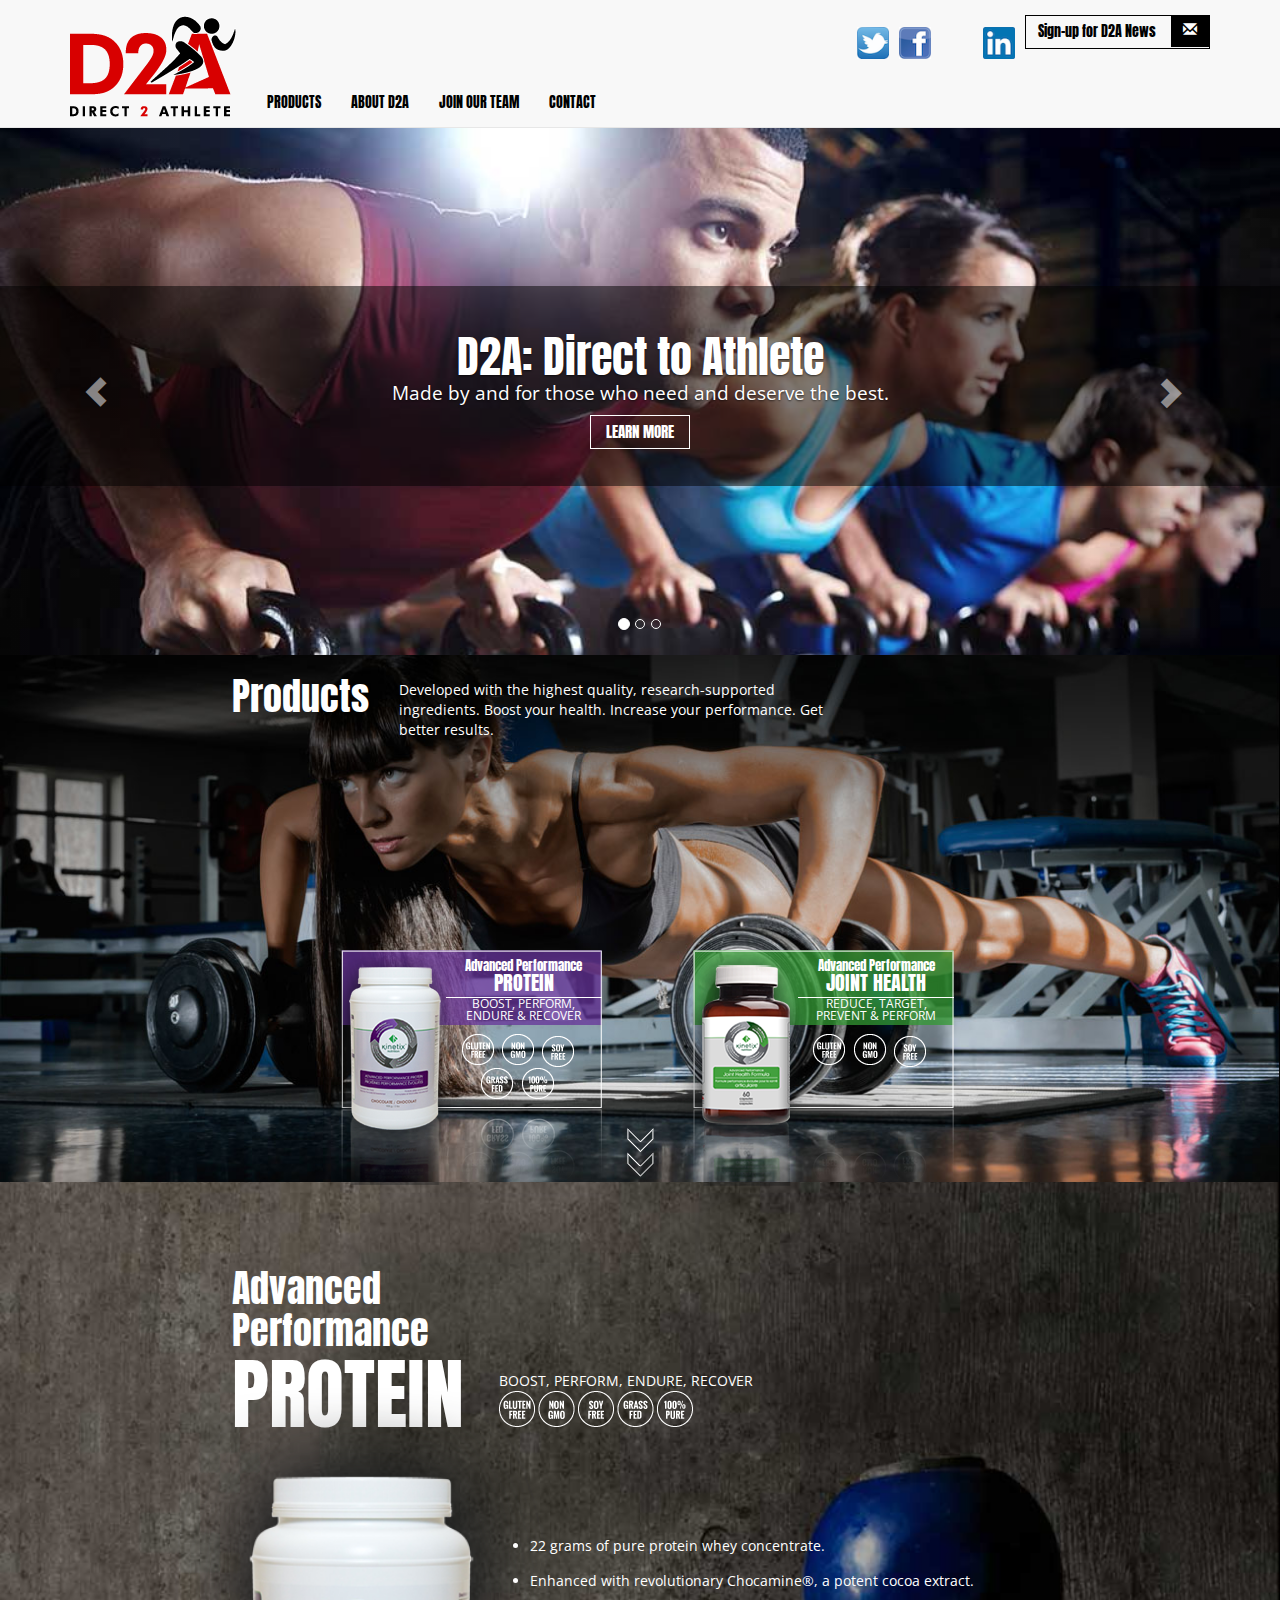
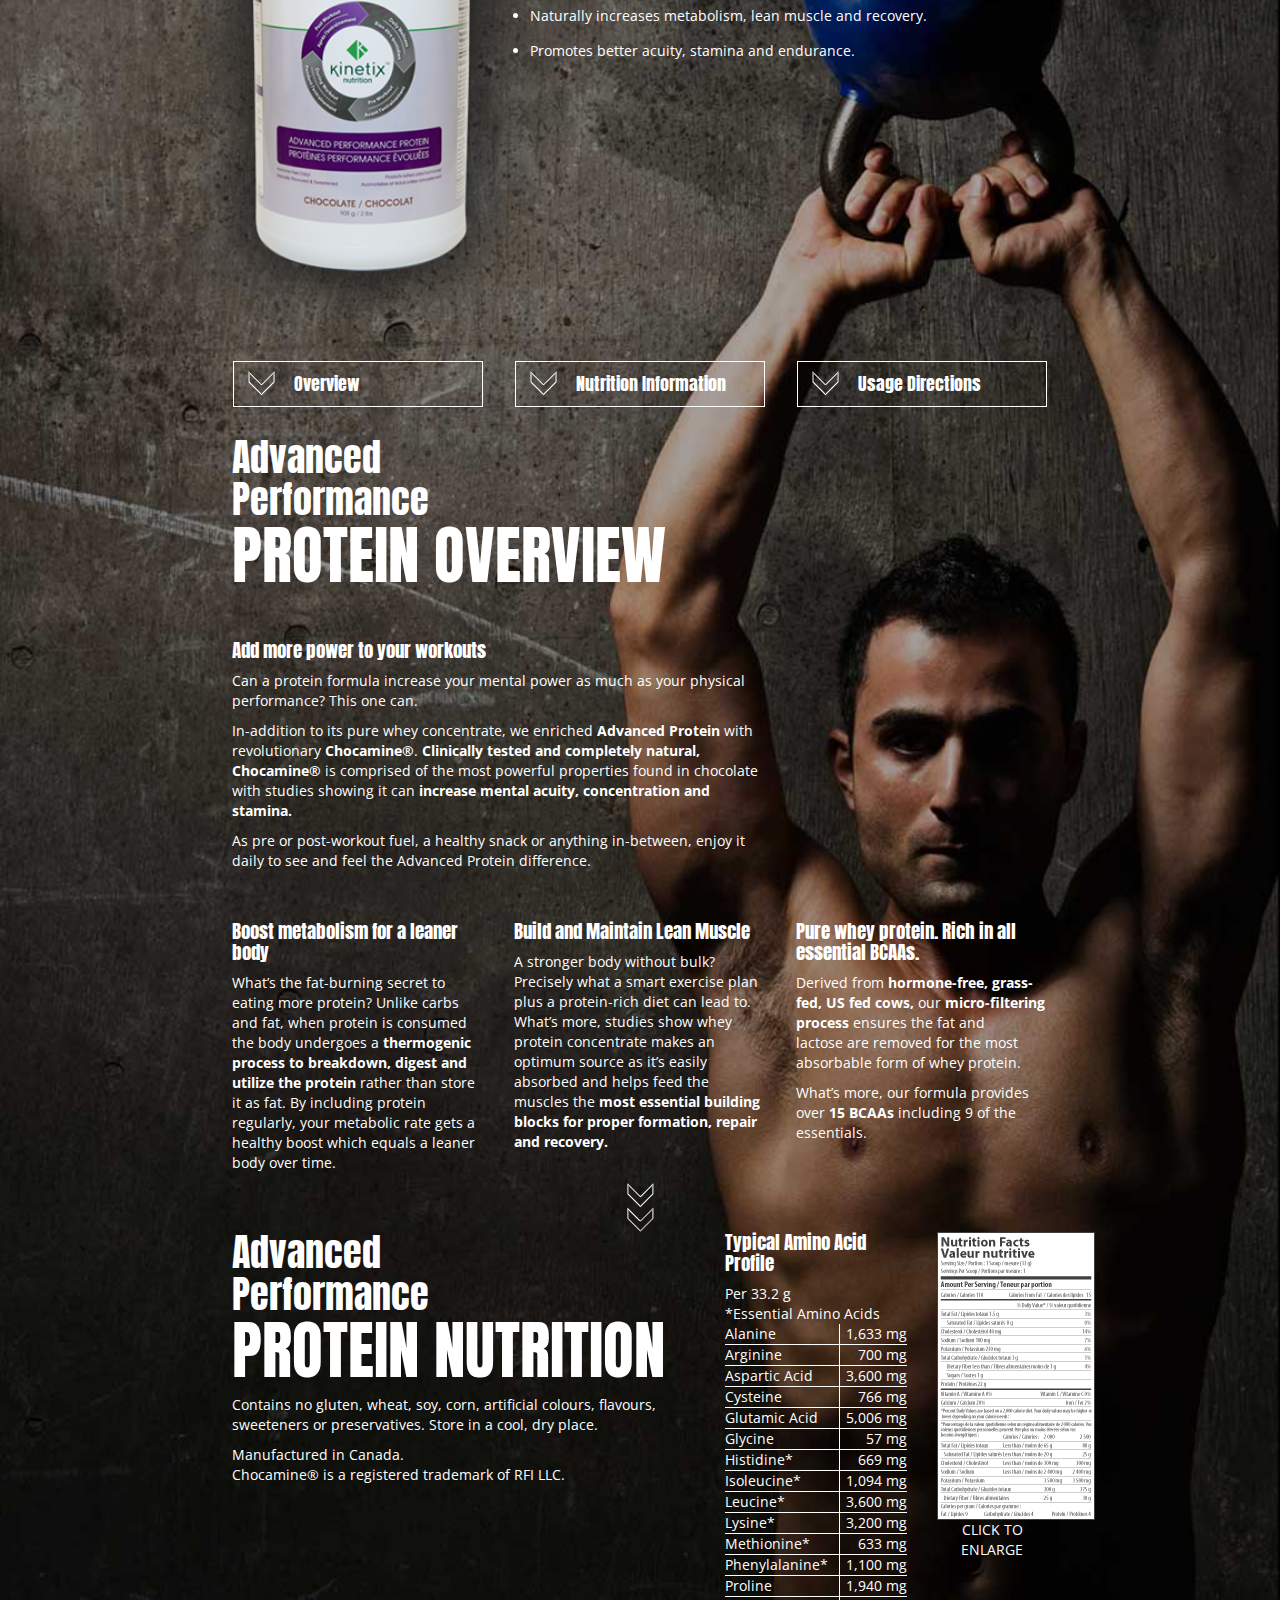
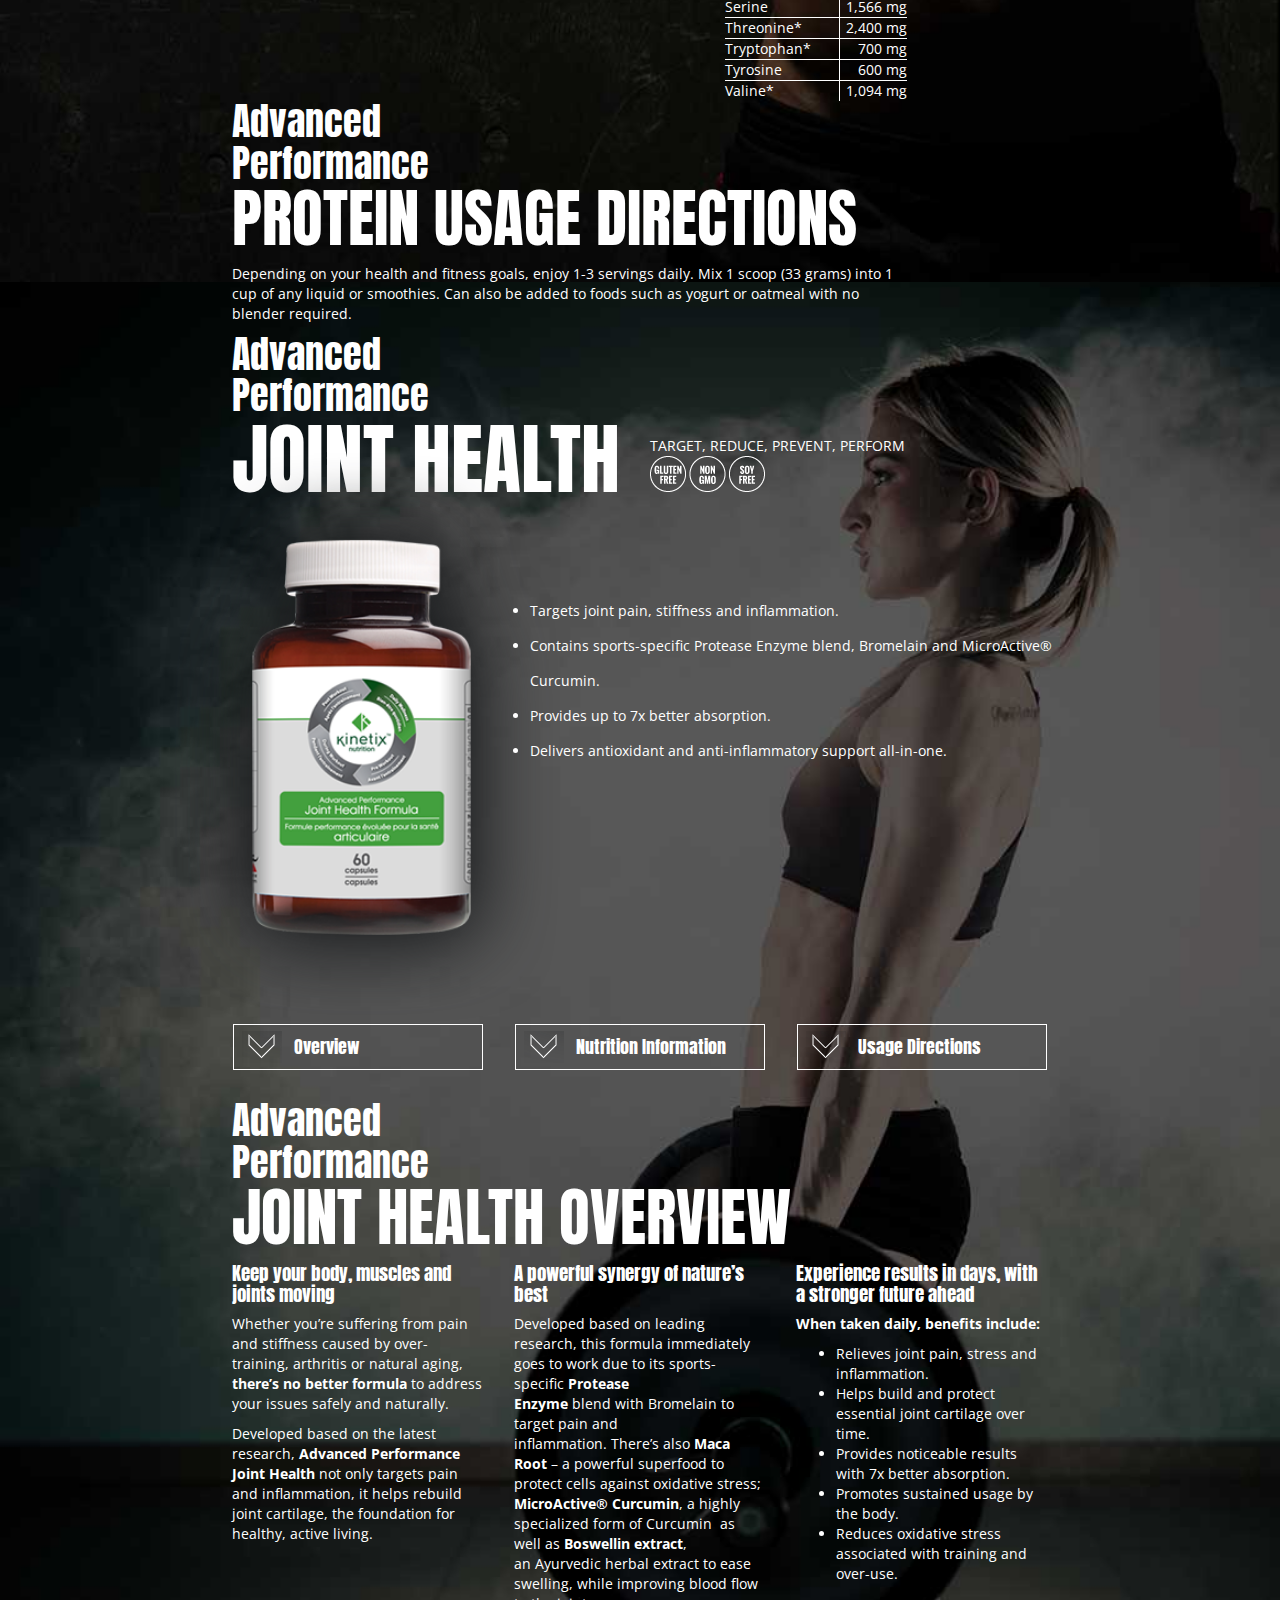
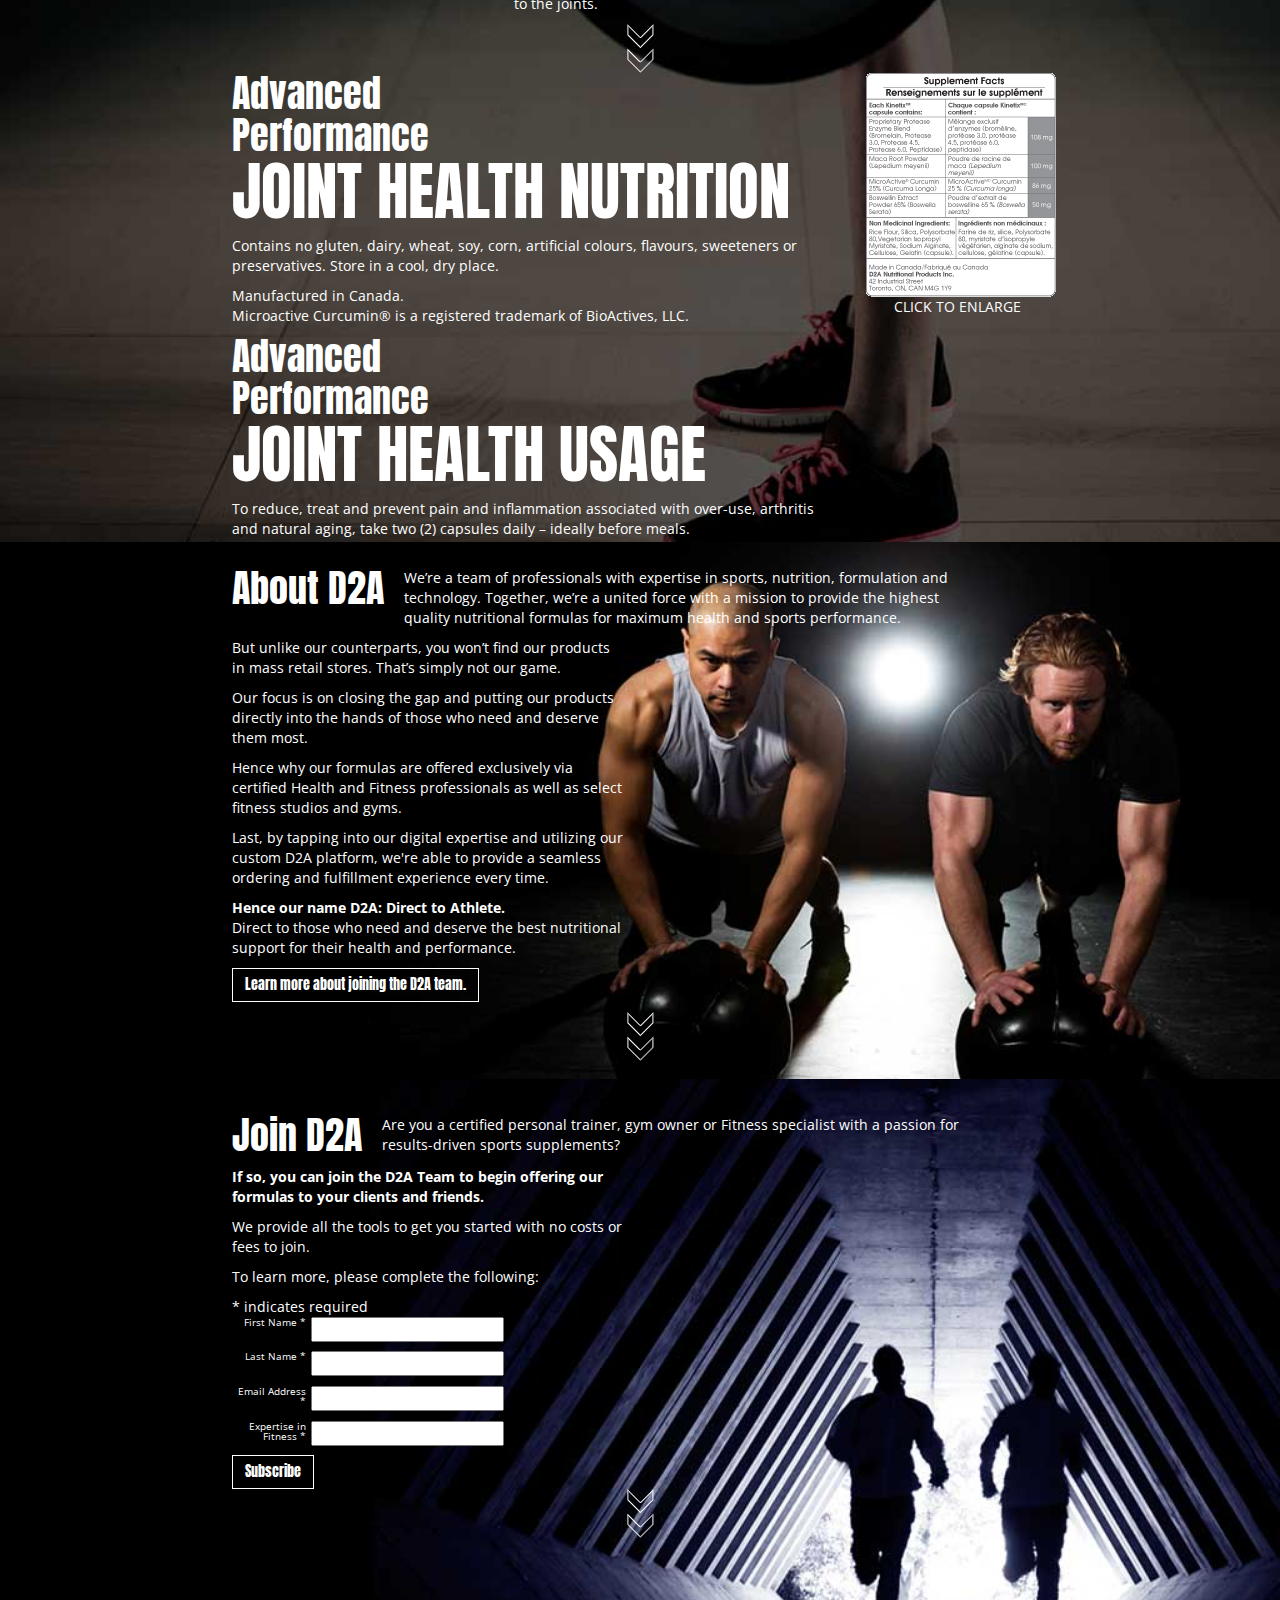
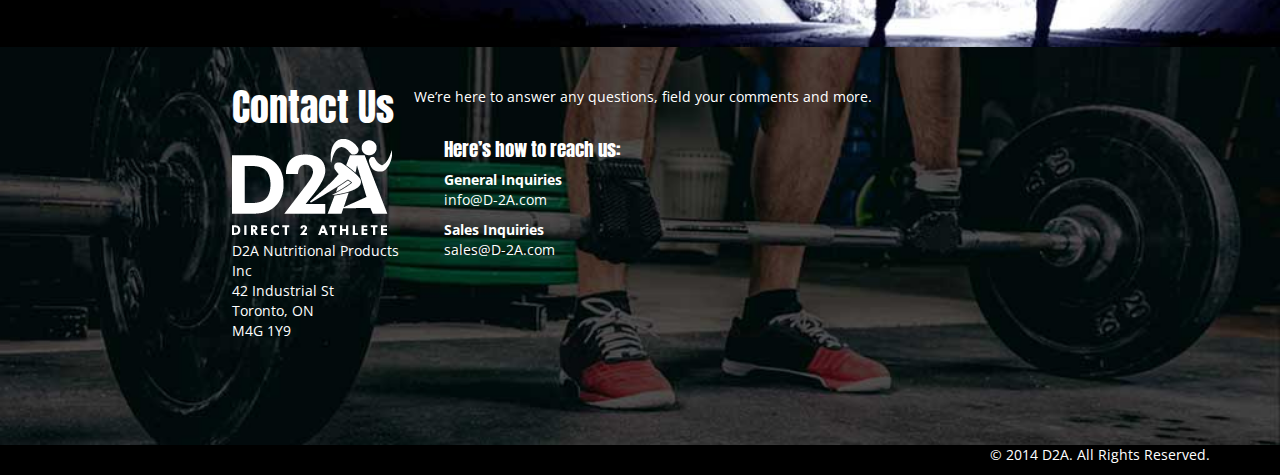
==== home-preview.html @ 2fca4a42 "Began style cleanup for mobile" ====
<!DOCTYPE html>
<html lang="en">
<head>
<meta charset="utf-8">
<meta http-equiv="X-UA-Compatible" content="chrome=1">
<meta http-equiv="X-UA-Compatible" content="IE=edge">
<meta name="viewport" content="width=device-width, initial-scale=1">
<meta name="description" content="Direct 2 Athlete">
<meta name="author" content="D2A">

<title>Direct 2 Athlete</title>

<link rel="stylesheet" href="stylesheets/bootstrap.min.css">
<link rel="stylesheet" href="//fonts.googleapis.com/css?family=Anton|Open+Sans:400,300,600,700">
<link rel="stylesheet" href="stylesheets/home.css">

<!-- MailChimp signup form -->
<link href="//cdn-images.mailchimp.com/embedcode/classic-081711.css" rel="stylesheet" type="text/css">
<style type="text/css">
  #mc_embed_signup_news{background:#fff; clear:left; font:14px Helvetica,Arial,sans-serif; }
  #mc_embed_signup_trainers{background:#fff; clear:left; font:14px Helvetica,Arial,sans-serif; }
  /* Add your own MailChimp form style overrides in your site stylesheet or in this style block.
     We recommend moving this block and the preceding CSS link to the HEAD of your HTML file. */
</style>
<script>
	window.onload = function(){
		window.debug=true;
		window.onkeydown = function(e){
			if(e.keyCode == 68 && window.debug == true){
				if (document.body.hasClass("debug")){
					document.body.removeClass("debug");
				}else{
					document.body.addClass("debug");
				}
			}
		}
	}
	
	Element.prototype.hasClass = function (className) {
		return new RegExp(' ' + className + ' ').test(' ' + this.className + ' ');
	};
	Element.prototype.addClass = function (className) {
		if (!this.hasClass(className)) { this.className += ' ' + className; }
	};
	Element.prototype.removeClass = function (className) {
		var newClass = ' ' + this.className.replace(/[\t\r\n]/g, ' ') + ' ';
		if (this.hasClass(className)) {
			while (newClass.indexOf( ' ' + className + ' ') >= 0) {
				newClass = newClass.replace(' ' + className + ' ', ' ');
			}
			this.className = newClass.replace(/^\s+|\s+$/g, ' ');
		}
	};
</script>
</head>
<body>

<header class="navbar navbar-default navbar-fixed-top" role="navigation">
  <div class="container">
    <div class="navbar-header">
      <button type="button" class="navbar-toggle" data-toggle="collapse" data-target=".navbar-collapse">
        <span class="sr-only">Toggle navigation</span>
        <span class="icon-bar"></span>
        <span class="icon-bar"></span>
        <span class="icon-bar"></span>
      </button>
      <a class="navbar-brand" href="#"><img src="images/d2a-logo-color.png" alt="D2A (Direct 2 Athlete)"></a>
    </div>

    <nav class="navbar-collapse collapse">
      <ul class="nav navbar-nav pages">
        <li><a href="#products">Products</a></li>
        <li><a href="#about">About D2A</a></li>
        <li><a href="#join">Join Our Team</a></li>
        <li><a href="#contact">Contact</a></li>
      </ul>

      <div class="navbar-right text-right">
        <button class="btn btn-default" data-toggle="modal" data-target="#d2anewsignup">
          <span>Sign-up for D2A News</span>
          <span class="glyphicon glyphicon-envelope"></span>
        </button>

        <ul class="nav navbar-nav social-buttons">
          <!-- Twitter -->
          <li>
            <a href="https://twitter.com/d2amarketing" class="social-button"><img src="images/twitter.png" alt="Twitter"></a>
          </li>

          <!-- Facebook -->
          <li>
            <a href="https://www.facebook.com/d2amarketing" class="social-button"><img src="images/facebook.png" alt="Facebook"></a>
          </li>

          <!-- Instagram -->
          <li>
            <a href="http://instagram.com/direct2athlete?ref=badge" class="ig-b- ig-b-32 social-button"><img src="//badges.instagram.com/static/images/ig-badge-32.png" alt="Instagram" /></a>
        </li>

          <!-- LinkedIn -->
          <li>
            <a href="http://www.linkedin.com/company/5090894" class="social-button"><img src="images/linkedin.png" alt="LinkedIn"></a>
          </li>
        </ul>
      </div>
    </nav>
  </div>
</header>

<main>
  <section id="slides" class="carousel slide" data-ride="carousel" data-interval="false">
    <ol class="carousel-indicators">
      <li data-target="#slides" data-slide-to="0" class="active"></li>
      <li data-target="#slides" data-slide-to="1"></li>
      <li data-target="#slides" data-slide-to="2"></li>
    </ol>
    <div class="carousel-inner">
      <div class="item active" style="background-image:URL(images/backgrounds/index-slide1.jpg);">
        <div class="container">
          <div class="carousel-caption">
            <h1>D2A: Direct to Athlete</h1>
            <p>Made by and for those who need and deserve the best.</p>
            <a class="btn btn-lg btn-default" href="#about">LEARN MORE</a>
          </div>
        </div>
      </div>
      <div class="item" style="background-image:URL(images/backgrounds/index-slide2.jpg);">
        <img src="images/backgrounds/index-slide2.jpg" alt="">
        <div class="container">
          <div class="carousel-caption">
            <h1>Superior Formulas</h1>
            <p>Seriously good ingredients inside, results guaranteed.</p>
            <a class="btn btn-lg btn-default" href="#products">LEARN MORE</a>
          </div>
        </div>
      </div>
      <div class="item" style="background-image:URL(images/backgrounds/index-slide3.jpg);">
        <div class="container">
          <div class="carousel-caption">
            <h1>Join D2A</h1>
            <p>Trainers and fitness professionals, join our team.</p>
            <a class="btn btn-lg btn-default" href="#join">LEARN MORE</a>
          </div>
        </div>
      </div>
    </div>
    <a class="left carousel-control" href="#slides" data-slide="prev"><span class="glyphicon glyphicon-chevron-left"></span></a>
    <a class="right carousel-control" href="#slides" data-slide="next"><span class="glyphicon glyphicon-chevron-right"></span></a>
  </section>

  <section id="products">
    <div class="container">
      <div class="row product-title">
        <div class="col-md-2">
          <h2>Products</h2>
        </div>
        <div class="col-md-7">
          <p>Developed with the highest quality, research-supported ingredients. Boost your health. Increase your performance. Get better results.</p>
        </div>
      </div>

      <div class="row product-list-container">
        <div class="col-md-1"></div>
        <div class="col-md-5">
          <div id="product-list-protein">
            <h3 class="product-name">Advanced Performance<br><span>PROTEIN</span></h3>
            <p class="product-purpose">BOOST, PERFORM, ENDURE & RECOVER</p>
            <!--
            gluten free
            non gmo
            soy free
            grass fed
            100% pure
            -->
          </div>
        </div>

        <div class="col-md-5">
          <div id="product-list-jointhealth">
            <h3 class="product-name">Advanced Performance<br><span>JOINT HEALTH</span></h3>
            <p class="product-purpose">REDUCE, TARGET, PREVENT & PERFORM</p>
            <!--
            gluten free
            non gmo
            soy free
            -->
          </div>
        </div>
        <div class="col-md-1"></div>
      </div>

      <div class="d2a-chevrons"></div>
    </div>
  </section>

  <section id="protein">
    <div class="container">
      <div class="row">
        <div class="col-md-4">
          <h2>Advanced<br>Performance<br><span>PROTEIN</span></h2>
        </div>
        <div class="col-md-5 boost">
          <p>
            BOOST, PERFORM, ENDURE, RECOVER<br>
            <img src="images/protein-icons.png" alt="gluten free, non gmo, soy free, grass fed, 100% pure">
          </p>
        </div>
      </div>

      <div class="row bottle">
        <div class="col-md-5 bottle-image">
          <img id="d2a-protein-bottle" src="images/d2a-protein-bottle-details.png" alt="D2A Advanced Performance Protein bottle">
        </div>
        <div class="col-md-6 product-summary">
          <ul>
            <li>22 grams of pure protein whey concentrate.</li>
            <li>Enhanced with revolutionary Chocamine®, a potent cocoa extract.</li>
            <li>Naturally increases metabolism, lean muscle and recovery.</li>
            <li>Promotes better acuity, stamina and endurance.</li>
          </ul>
        </div>
      </div>

      <div class="row product-detail-links">
        <div class="col-md-4">
          <a href="#protein-overview" class="btn btn-lg">Overview</a>
        </div>
        <div class="col-md-4">
          <a href="#protein-nutrition" class="btn btn-lg">Nutrition Information</a>
        </div>
        <div class="col-md-4">
          <a href="#protein-usage" class="btn btn-lg">Usage Directions</a>
        </div>
      </div>



      <div class="row">
        <div class="col-md-8">
	      <h3 id="protein-overview">Advanced<br>Performance<br><span>PROTEIN OVERVIEW</span></h3>
          <h4>Add more power to your workouts</h4>
          <p>Can a protein formula increase your mental power as much as your physical performance? This one can.</p>
          <p>In-addition to its pure whey concentrate, we enriched <em>Advanced Protein</em> with revolutionary <em>Chocamine®</em>. <em>Clinically tested and completely natural, Chocamine®</em> is comprised of the most powerful properties found in chocolate with studies showing it can <em>increase mental acuity, concentration and stamina.</em></p>
          <p>As pre or post-workout fuel, a healthy snack or anything in-between, enjoy it daily to see and feel the Advanced Protein difference.</p>
        </div>
      </div>

      <div class="row">
        <div class="col-md-4">
          <h4>Boost metabolism for a leaner body</h4>
          <p>What’s the fat-burning secret to eating more protein? Unlike carbs and fat, when protein is consumed the body undergoes a <em>thermogenic process to breakdown, digest and utilize the protein</em> rather than store it as fat. By including protein regularly, your metabolic rate gets a healthy boost which equals a leaner body over time.</p>
        </div>

        <div class="col-md-4">
          <h4>Build and Maintain Lean Muscle</h4>
          <p>A stronger body without bulk? Precisely what a smart exercise plan plus a protein-rich diet can lead to.  What’s more, studies show whey protein concentrate makes an optimum source as it’s easily absorbed and helps feed the muscles the <em>most essential building blocks for proper formation, repair and recovery.</em></p>
        </div>

        <div class="col-md-4">
          <h4>Pure whey protein. Rich in all essential BCAAs.</h4>
          <p>Derived from <em>hormone-free, grass-fed, US fed cows,</em> our <em>micro-filtering process</em> ensures the fat and lactose are removed for the most absorbable form of whey protein.</p>
          <p>What’s more, our formula provides over <em>15 BCAAs</em> including 9 of the essentials.</p>
        </div>
      </div>

      <div class="d2a-chevrons"></div>

      <div class="row">
        <div class="col-md-7">
          <h3 id="protein-nutrition">Advanced<br>Performance<br><span>PROTEIN NUTRITION</span></h3>
          <p>Contains no gluten, wheat, soy, corn, artificial colours, flavours, sweeteners or preservatives. Store in a cool, dry place.</p>
          <p>Manufactured in Canada.<br>Chocamine® is a registered trademark of RFI LLC.</p>
        </div>
        <div class="col-md-3 protein-aminoacidprofile">
          <h4>Typical Amino Acid Profile</h4>
          <table>
            <caption class="text-left">Per 33.2 g<br>*Essential Amino Acids</caption>
            <tbody>
              <tr>
                <td>Alanine</td>
                <td class="text-right">1,633 mg</td>
              </tr>
              <tr>
                <td>Arginine</td>
                <td class="text-right">700 mg</td>
              </tr>
              <tr>
                <td>Aspartic Acid</td>
                <td class="text-right">3,600 mg</td>
              </tr>
              <tr>
                <td>Cysteine</td>
                <td class="text-right">766 mg</td>
              </tr>
              <tr>
                <td>Glutamic Acid</td>
                <td class="text-right">5,006 mg</td>
              </tr>
              <tr>
                <td>Glycine</td>
                <td class="text-right">57 mg</td>
              </tr>
              <tr>
                <td>Histidine*</td>
                <td class="text-right">669 mg</td>
              </tr>
              <tr>
                <td>Isoleucine*</td>
                <td class="text-right">1,094 mg</td>
              </tr>
              <tr>
                <td>Leucine*</td>
                <td class="text-right">3,600 mg</td>
              </tr>
              <tr>
                <td>Lysine*</td>
                <td class="text-right">3,200 mg</td>
              </tr>
              <tr>
                <td>Methionine*</td>
                <td class="text-right">633 mg</td>
              </tr>
              <tr>
                <td>Phenylalanine*</td>
                <td class="text-right">1,100 mg</td>
              </tr>
              <tr>
                <td>Proline</td>
                <td class="text-right">1,940 mg</td>
              </tr>
              <tr>
                <td>Serine</td>
                <td class="text-right">1,566 mg</td>
              </tr>
              <tr>
                <td>Threonine*</td>
                <td class="text-right">2,400 mg</td>
              </tr>
              <tr>
                <td>Tryptophan*</td>
                <td class="text-right">700 mg</td>
              </tr>
              <tr>
                <td>Tyrosine</td>
                <td class="text-right">600 mg</td>
              </tr>
              <tr>
                <td>Valine*</td>
                <td class="text-right">1,094 mg</td>
              </tr>
            </tbody>
          </table>
        </div>
        <div class="col-md-2 text-center">
          <a href="#" data-toggle="modal" data-target="#d2aproteinnutritionfacts"><img src="images/protein-nutrition-facts-small.png" alt="Advanced Performance Protein nutrition facts"></a><br>
          CLICK TO ENLARGE
        </div>
      </div>

      <div class="row">
        <div class="col-md-10">
			<h3 id="protein-usage">Advanced<br>Performance<br><span>PROTEIN USAGE DIRECTIONS</span></h3>
			<p>Depending on your health and fitness goals, enjoy 1-3 servings daily.  Mix 1 scoop (33 grams) into 1 cup of any liquid or smoothies.  Can also be added to foods such as yogurt or oatmeal with no blender required.</p>
		  </div>
	  </div>

      <div class="d2a-chevrons"></div>
    </div>
  </section>

  <section id="jointhealth">
    <div class="container">
      <div class="row">
        <div class="col-md-7 title">
          <h2>Advanced<br>Performance<br><span>JOINT HEALTH</span></h2>
        </div>
        <div class="col-md-5 subtitle">
          <p>
            TARGET, REDUCE, PREVENT, PERFORM<br>
            <img src="images/jointhealth-icons.png" alt="gluten free, non gmo, soy free">
          </p>
        </div>
      </div>

      <div class="row bottle">
        <div class="col-md-5 bottle-image">
          <img id="d2a-jointhealth-bottle" src="images/d2a-jointhealth-bottle-details.png" alt="D2A Advanced Performance Joint Health bottle">
        </div>
        <div class="col-md-6 product-summary">
        <ul>
          <li>Targets joint pain, stiffness and inflammation.</li>
          <li>Contains sports-specific Protease Enzyme blend, Bromelain and MicroActive® Curcumin.</li>
          <li>Provides up to 7x better absorption.</li>
          <li>Delivers antioxidant and anti-inflammatory support all-in-one.</li>
        </ul>
        </div>
      </div>

      <div class="row product-detail-links">
        <div class="col-md-4">
          <a href="#jointhealth-overview" class="btn btn-lg">Overview</a>
        </div>
        <div class="col-md-4">
          <a href="#jointhealth-nutrition" class="btn btn-lg">Nutrition Information</a>
        </div>
        <div class="col-md-4">
          <a href="#jointhealth-usage" class="btn btn-lg">Usage Directions</a>
        </div>
      </div>

      <div class="row">
	  	<div class="col-md-9">
	      <h3 id="jointhealth-overview">Advanced<br>Performance<br><span>JOINT HEALTH OVERVIEW</span></h3>
		</div>
	  </div>

      <div class="row">
        <div class="col-md-4">
          <h4>Keep your body, muscles and joints moving</h4>
          <p>Whether you’re suffering from pain and stiffness caused by over-training, arthritis or natural aging, <em>there’s no better formula</em> to address your issues safely and naturally.</p>
          <p>Developed based on the latest research, <em>Advanced Performance Joint Health</em> not only targets pain and inflammation, it helps rebuild joint cartilage, the foundation for healthy, active living.</p>
        </div>

        <div class="col-md-4">
          <h4>A powerful synergy of nature’s best</h4>
          <p>Developed based on leading research, this formula immediately goes to work due to its sports-specific <em>Protease Enzyme</em> blend with Bromelain to target pain and inflammation. There’s also <em>Maca Root</em> – a powerful superfood to protect cells against oxidative stress; <em>MicroActive® Curcumin</em>, a highly specialized form of Curcumin  as well as <em>Boswellin extract</em>, an Ayurvedic herbal extract to ease swelling, while improving blood flow to the joints.</p>
        </div>

        <div class="col-md-4">
          <h4>Experience results in days, with a stronger future ahead</h4>
          <p><em>When taken daily, benefits include:</em></p>
          <ul>
            <li>Relieves joint pain, stress and inflammation.</li>
            <li>Helps build and protect essential joint cartilage over time.</li>
            <li>Provides noticeable results with 7x better absorption.</li>
            <li>Promotes sustained usage by the body.</li>
            <li>Reduces oxidative stress associated with training and over-use.</li>
          </ul>
        </div>
      </div>

      <div class="d2a-chevrons"></div>

      <div class="row">
        <div class="col-md-9">
          <h3 id="jointhealth-nutrition">Advanced<br>Performance<br><span>JOINT HEALTH NUTRITION</span></h3>
          <p>Contains no gluten, dairy, wheat, soy, corn, artificial colours, flavours, sweeteners or preservatives. Store in a cool, dry place.</p>
          <p>Manufactured in Canada.<br>Microactive Curcumin® is a registered trademark of BioActives, LLC.</p>

          <h3 id="jointhealth-usage">Advanced<br>Performance<br><span>JOINT HEALTH USAGE</span></h3>
          <p>To reduce, treat and prevent pain and inflammation associated with over-use, arthritis and natural aging, take two (2) capsules daily – ideally before meals.</p>
        </div>

        <div class="col-md-3 text-center">
          <a href="#" data-toggle="modal" data-target="#d2ajointhealthnutritionfacts"><img src="images/jointhealth-nutrition-facts-small.png" alt="Advanced Performance Joint Health nutrition facts"></a><br>
          CLICK TO ENLARGE
        </div>
      </div>

      <div class="d2a-chevrons"></div>
    </div>
  </section>

  <section id="about">
    <div class="container">
      <div class="row">
        <div class="col-md-11">
          <h2>About D2A</h2>
          <p>We’re a team of professionals with expertise in sports, nutrition, formulation and technology.  Together, we’re a united force with a mission to provide the highest quality nutritional formulas for maximum health and sports performance.</p>
        </div>
      </div>
      <div class="row">
        <div class="col-md-6">
          <p>But unlike our counterparts, you won’t find our products in mass retail stores. That’s simply not our game.</p>
          <p>Our focus is on closing the gap and putting our products directly into the hands of those who need and deserve them most.</p>
          <p>Hence why our formulas are offered exclusively via certified Health and Fitness professionals as well as select fitness studios and gyms.</p>
          <p>Last, by tapping into our digital expertise and utilizing our custom D2A platform, we're able to provide a seamless ordering and fulfillment experience every time.</p>
          <p><em>Hence our name D2A: Direct to Athlete.</em><br>Direct to those who need and deserve the best nutritional support for their health and performance.</p>
          <p><a href="#join" class="btn">Learn more about joining the D2A team.</a></p>
        </div>
      </div>

      <div class="d2a-chevrons"></div>
    </div>
  </section>

  <section id="join">
    <div class="container">
      <div class="row">
        <div class="col-md-11">
          <h2>Join D2A</h2>
          <p>Are you a certified personal trainer, gym owner or Fitness specialist with a passion for results-driven sports supplements?</p>
        </div>
      </div>

      <div class="row">
        <div class="col-md-6">
          <p><em>If so, you can join the D2A Team to begin offering our formulas to your clients and friends.</em></p>
          <p>We provide all the tools to get you started with no costs or fees to join.</p>
        </div>
      </div>

      <div class="row">
        <div class="col-md-5">
          <p>To learn more, please complete the following:</p>

          <!-- Begin MailChimp Signup Form -->
          <div id="mc_embed_signup">
            <form action="http://d-2a.us3.list-manage.com/subscribe/post?u=15771c1be9dd09bf01af1478f&amp;id=9b94d8b9bb" method="post" id="mc-embedded-subscribe-form" name="mc-embedded-subscribe-form" class="validate" target="_blank" novalidate>
            <div class="indicates-required"><span class="asterisk">*</span> indicates required</div>
            <div class="mc-field-group">
            	<label for="mce-FNAME">First Name  <span class="asterisk">*</span> </label>
            	<input type="text" value="" name="FNAME" class="required" id="mce-FNAME">
            </div>
            <div class="mc-field-group">
            	<label for="mce-LNAME">Last Name  <span class="asterisk">*</span> </label>
            	<input type="text" value="" name="LNAME" class="required" id="mce-LNAME">
            </div>
            <div class="mc-field-group">
            	<label for="mce-EMAIL">Email Address  <span class="asterisk">*</span> </label>
            	<input type="email" value="" name="EMAIL" class="required email" id="mce-EMAIL">
            </div>
            <div class="mc-field-group">
            	<label for="mce-MMERGE8">Expertise in Fitness  <span class="asterisk">*</span> </label>
            	<input type="text" value="" name="MMERGE8" class="required" id="mce-MMERGE8">
            </div>
            	<div id="mce-responses" class="clear">
            		<div class="response" id="mce-error-response" style="display:none"></div>
            		<div class="response" id="mce-success-response" style="display:none"></div>
            	</div>
            	<!-- real people should not fill this in and expect good things - do not remove this or risk form bot signups-->
              <div style="position: absolute; left: -5000px;"><input type="text" name="b_15771c1be9dd09bf01af1478f_9b94d8b9bb" tabindex="-1" value=""></div>
              <div class="clear"><button type="submit" value="Subscribe" name="subscribe" id="mc-embedded-subscribe" class="btn btn-default">Subscribe</button></div>
            </form>
          </div>
        </div>
      </div>
      <!--End mc_embed_signup-->

      <div class="d2a-chevrons"></div>
    </div>
  </section>

  <section id="contact">
    <div class="container">
      <div class="row">
        <div class="col-md-11">
          <h2>Contact Us</h2>
          <p>We’re here to answer any questions, field your comments and more.</p>
        </div>
      </div>

      <div class="row">
        <div class="col-md-3">
          <img src="images/d2a-logo-white.png" alt="D2A | Direct 2 Athlete">
          <address>
            D2A Nutritional Products Inc<br>
            42 Industrial St<br>
            Toronto, ON<br>
            M4G 1Y9
          </address>
        </div>
        <div class="col-md-6">
          <h4>Here’s how to reach us:</h4>
          <p><em>General Inquiries</em><br>info@D-2A.com</p>
          <p><em>Sales Inquiries</em><br>sales@D-2A.com</p>
        </div>
      </div>
    </div>
  </section>
</main>

<footer class="container">
  <p>&copy; 2014 D2A. All Rights Reserved.</p>
</footer>

<!-- Modal -->
<div class="modal fade" id="d2anewsignup" tabindex="-1" role="dialog" aria-labelledby="d2anewsignuplabel" aria-hidden="true">
  <div class="modal-dialog">
    <div class="modal-content">
      <form action="http://d-2a.us3.list-manage1.com/subscribe/post?u=15771c1be9dd09bf01af1478f&amp;id=2df5c8ab67" method="post" id="mc-embedded-subscribe-form" name="mc-embedded-subscribe-form" class="validate" target="_blank" novalidate>
        <div class="modal-header">
          <button type="button" class="close" data-dismiss="modal" aria-hidden="true">&times;</button>
          <h4 class="modal-title" id="d2anewsignuplabel">Sign-up for D2A News</h4>
        </div>
        <div class="modal-body">
          <div id="mc_embed_signup">
            <div class="indicates-required"><span class="asterisk">*</span> indicates required</div>
            <div class="mc-field-group">
            	<label for="mce-EMAIL">Email Address <span class="asterisk">*</span> </label>
            	<input type="email" value="" name="EMAIL" class="required email" id="mce-EMAIL">
            </div>
            <div class="mc-field-group">
            	<label for="mce-FNAME">First Name </label>
            	<input type="text" value="" name="FNAME" class="" id="mce-FNAME">
            </div>
            <div class="mc-field-group">
            	<label for="mce-LNAME">Last Name </label>
            	<input type="text" value="" name="LNAME" class="" id="mce-LNAME">
            </div>
            <div id="mce-responses" class="clear">
            	<div class="response" id="mce-error-response" style="display:none"></div>
            	<div class="response" id="mce-success-response" style="display:none"></div>
            </div>
            <!-- real people should not fill this in and expect good things - do not remove this or risk form bot signups-->
            <div style="position: absolute; left: -5000px;"><input type="text" name="b_15771c1be9dd09bf01af1478f_2df5c8ab67" tabindex="-1" value=""></div>
          </div>
          <!--End mc_embed_signup-->
        </div>
        <div class="modal-footer">
          <!-- <button type="button" class="btn btn-default" data-dismiss="modal">Close</button> -->
          <!-- <button type="button" class="btn btn-primary">Save changes</button> -->
          <button type="submit" value="Subscribe" name="subscribe" id="mc-embedded-subscribe" class="btn btn-default">Subscribe</button>
        </div>
      </form>
    </div>
  </div>
</div>

<div class="modal fade" id="d2aproteinnutritionfacts" tabindex="-1" role="dialog" aria-labelledby="d2aproteinnutritionfactslabel" aria-hidden="true">
  <div class="modal-dialog">
    <div class="modal-content">
      <!-- should use svg but browser seems to not like .svgz extension -->
      <img src="images/protein-nutrition-facts-large.png" alt="Nutrition Facts" id="d2aproteinnutritionfactslabel">
    </div>
  </div>
</div>

<div class="modal fade" id="d2ajointhealthnutritionfacts" tabindex="-1" role="dialog" aria-labelledby="d2ajointhealthnutritionfactslabel" aria-hidden="true">
  <div class="modal-dialog">
    <div class="modal-content">
      <!-- should use svg but browser seems to not like .svgz extension -->
      <img src="images/jointhealth-nutrition-facts-large.png" alt="Nutrition Facts" id="d2ajointhealthnutritionfactslabel">
    </div>
  </div>
</div>

<script src="javascripts/jquery-1.11.1.min.js"></script>
<script src="javascripts/bootstrap.min.js"></script>
<script src="javascripts/home.js"></script>

<script>
(function(i,s,o,g,r,a,m){i['GoogleAnalyticsObject']=r;i[r]=i[r]||function(){
(i[r].q=i[r].q||[]).push(arguments)},i[r].l=1*new Date();a=s.createElement(o),
m=s.getElementsByTagName(o)[0];a.async=1;a.src=g;m.parentNode.insertBefore(a,m)
})(window,document,'script','//www.google-analytics.com/analytics.js','ga');

ga('create', 'UA-48047314-1', 'd-2a.com');
ga('send', 'pageview');


	$( document ).ready(function() {
		$(".navbar-nav a").click( function() {
			var location = $(this).attr("href");
			var offset = $(location).offset().top-129;
			if (window.innerWidth <= 640){
				offset -= 30;
			}
			var init_offset = $("body").scrollTop();
			
			window.location.hash = location;
			$("body").scrollTop(init_offset);
			var anim_duration = 500;
			if (Math.abs(init_offset-offset) > 2000){
				anim_duration = 3000;
				console.log("slow");
			}
			$('body').animate({
				scrollTop:offset
			}, anim_duration);
			$( ".navbar-collapse" ).removeClass( "in" )
			return false;
		});
	});

</script>

</body>
</html>
---- stylesheets/home.css ----
/* mobile phone layout */
body {
  color: white;
  background-color: black;
  font-family: 'Open Sans', sans-serif;
}

header {
  color: black;
  background-color: white;
  width: 100%;
  font-family: 'Anton', sans-serif;
}

h1, h2, h3, h4, h5, h6 {
  font-family: 'Anton', sans-serif;
  margin-top: 0; /* override bootstrap */
  padding-top: 0px; /* override bootstrap */
}

p {
  margin: 0; /* override bootstrap */
  padding: 0 0 10px; /* override bootstrap */
}
section p {
	/*font-size:1.32vw;*/
}
button,
.btn {
  font-family: 'Anton', sans-serif;
}

header button,
header .btn {
  color: black;
  background-color: transparent;
  border: 1px solid black;
  border-radius: 0;
}

.navbar-right button {
  padding: 0; /* override bootstrap .btn default of 6px 12px padding */
}

.navbar-right button span {
  padding: 6px 12px;
  display: inline-block;
}

.navbar-right button span.glyphicon-envelope {
  padding: 6px 12px;
  color: white;
  background-color: black;
  top: -1px;
  height: 31px;
}

.navbar-right .social-buttons li {
  display: inline-block;
}

nav {
  text-transform: uppercase;
}

.modal {
  color: black;
}

/* Instagram button styles from http://instagram.com/accounts/badges/ */
.ig-b- { display: inline-block; }
.ig-b- img { visibility: hidden; }
.ig-b-:hover { background-position: 0 -60px; }
.ig-b-:active { background-position: 0 -120px; }
.ig-b-32 { width: 32px; height: 32px; background: url(//badges.instagram.com/static/images/ig-badge-sprite-32.png) no-repeat 0 0; }
@media only screen and (-webkit-min-device-pixel-ratio: 2), only screen and (min--moz-device-pixel-ratio: 2), only screen and (-o-min-device-pixel-ratio: 2 / 1), only screen and (min-device-pixel-ratio: 2), only screen and (min-resolution: 192dpi), only screen and (min-resolution: 2dppx) {
  .ig-b-32 { background-image: url(//badges.instagram.com/static/images/ig-badge-sprite-32@2x.png); background-size: 60px 178px; }
}

/* make all buttons match instagram button size */
.navbar-nav>li>a.social-button {
  padding: 0;
  margin-right: 10px;
}

.social-button img {
  width: 32px;
  height: 32px;
}

/* override bootstrap */
.navbar-default .navbar-brand,
.navbar-default .navbar-nav>li>a {
  color: black;
}

/* full size of image is 167x102 */
.navbar-default .navbar-brand {
  height: 50px;
  padding-top: 0;
}

.navbar-default .navbar-brand img {
  height: 50px;
}

main button,
main .btn {
  color: white;
  background-color: transparent;
  border: 1px solid white;
  border-radius: 0;
}

/* override bootstrap */
.carousel-caption {
	bottom: 0%;
	background:rgba(0,0,0,0.5);
	left:0;
	right:0;
}
.carousel-control{
	z-index:20;
}

.carousel .item{
	min-height:527px;
	background-size:cover;
	background-position:top center;
	background-repeat:no-repeat;	
}
.carousel .item img{
	opacity:0;
}
.product-name {
  font-size: 95%;
  text-align: center;
  margin: 0;
  padding-top: 8px;
  padding-bottom: 2px;
}
.row.product-title{
	width:82.5%;
	margin:2% auto 0 auto;
}
.row.product-title p{
	margin-left:5.5%;
	margin-top:1%;
	/*line-height:1.9vw;*/
}
.product-name span {
  font-size: 150%;
}

.product-purpose {
  border-top: 1px solid white;
  padding: 0 10px;
  text-align: center;
  line-height: 1em;
  font-size: 85%;
}

#product-list-protein {
  background-image: url(../images/d2a-protein-bottle-icons.png);
  background-repeat: no-repeat;
  width: 276px;
  height: 318px;
  padding-left: 120px;
  margin: 0 auto;
}

#product-list-jointhealth {
  background-image: url(../images/d2a-jointhealth-bottle-icons.png);
  background-repeat: no-repeat;
  width: 276px;
  height: 318px;
  padding-left: 120px;
  margin: 0 auto;
}

.product-detail-links {
  text-align: center;
  padding-bottom: 30px;
}

.product-detail-links .btn {
  background-image: url(../images/arrow.png);
  background-repeat: no-repeat;
  background-position: 8px center;
  padding-left: 60px;
  width: 250px;
  text-align: left;
}

main {
  margin-top: 50px;
}

.d2a-chevrons {
  background-image: url(../images/chevrons.png);
  background-repeat: no-repeat;
  background-position: center center;
  height: 49px;
  padding: 8px 0;
}

#d2a-protein-bottle {
  width: 100%;
}

#d2a-jointhealth-bottle {
  width: 100%;
}

section#slides {
}

section#products {
  background-image: url(../images/backgrounds/products-background-mobile.jpg);
  background-repeat: no-repeat;
  background-position: center center;
}

section#protein {
  background-image: url(../images/backgrounds/protein-background-mobile.jpg);
  background-repeat: no-repeat;
  background-position: center center;

}

section#jointhealth {
  background-image: url(../images/backgrounds/joint-health-background-mobile.jpg);
  background-repeat: no-repeat;
  background-position: center center;
}
section#jointhealth .subtitle{
	margin:102px 0 0 -75px;
}
section#about {
  background-image: url(../images/backgrounds/about-d2a-background-mobile.jpg);
  background-repeat: no-repeat;
  background-position: center center;
}

section#join {
  background-image: url(../images/backgrounds/join-d2a-background-mobile.jpg);
  background-repeat: no-repeat;
  background-position: center center;
}

section#contact {
  background-image: url(../images/backgrounds/contact-us-background-mobile.jpg);
  background-repeat: no-repeat;
  background-position: center center;
}

section#protein h4 {
  padding-top: 40px;
}

section#protein .protein-aminoacidprofile h4 {
  padding-top: 0;
}

section#protein .protein-aminoacidprofile table {
  width: 100%;
}

section#protein .protein-aminoacidprofile table tr {  
  border-color: white;
  border-style: solid;
  border-width: 0 0 1px 0;
}

section#protein .protein-aminoacidprofile table tr:last-child {
  border-width: 0;
}

section#protein .protein-aminoacidprofile table tr td {
  border-color: white;
  border-style: solid;
  border-width: 0 1px 0 0;
}

section#protein .protein-aminoacidprofile table tr td:last-child {
  border-width: 0;
}

section#contact address {
  padding-top: 6px;
}

footer {
  text-align: right;
}

em {
  font-weight: bold;
  font-style: normal;
}

.carousel-caption h1 {
  font-size: 19px;
  margin:26px 0 0 0;
}
.carousel-caption .btn{
	font-size:15px;
	padding: 6px 15px;	
}
.carousel-caption p {
	/*font-size:1.2vw;*/
	font-size:18.5px;
	padding-bottom:8px;
}
.carousel-indicators {
  bottom: 0;
}

.carousel-inner{
	width:100%;
	height:100%;
	position:relative;	
}

/* desktop and tablet layout */
@media only screen and (min-width: 640px) {
  h1,
 .carousel-caption h1  {
    font-size: 44px
  }
  h2 {
    font-size: 38px;
    /*font-size: 3.65vw;*/
  }

  h2>span {
    font-size: 78px;
  }

  h3 {
    font-size: 38px;
  }

  h3>span {
    font-size: 63px;
  }

  h4 {
    font-size: 19px;
  }

  header {
    height: 128px;
  }

  .navbar-default .navbar-brand {
    height: 102px;
    padding-top: 15px;
  }

  .navbar-default .navbar-brand img {
    height: 102px;
  }

  /* align menu items to bottom of header (93 px top spacing) */
  nav .pages>li>a {
    margin-top: 78px;
    /* padding-top: 15px; comes from navbar-nav>li>a */
  }

  .navbar-right button {
    margin-top: 15px;
  }

  .social-buttons {
    padding-top: 27px;
  }

  main {
    margin-top: 128px;
  }
	section .container{
		width:1055px;	
	}
	.row{
		margin:0 auto;
		width:82.5%;	
	}
	.row.bottle{
		width:100%;	
	}
	div.bottle-image{
		margin:-60px 0 0 20px;	
	}
  section#slides {
/*    height: 527px;*/
  }

  section#products {
    background-image: url(../images/backgrounds/products-background.jpg);
    background-size: cover;
	width:100%;
	/*padding-bottom:52%;*/
	 height: 527px;
   
  }

  section#products .container{
/*	  position:absolute;
	  width:100%;
	  height:100%;  */
  }
  section#protein {
    height: 2300px; /*1951px; increased to account for aminco acid table */
    background-image: url(../images/backgrounds/protein-background.jpg);
    background-size: cover;
    padding-top: 32px;

  }
	section#protein .row .boost{
		padding-left: 0px;
		margin-top:103px;
	}
  section#jointhealth {
    height: 1860px;
    background-image: url(../images/backgrounds/joint-health-background.jpg);
    background-size: cover;
    padding-top: 40px;
  }

  section#about {
    height: 537px;
    background-image: url(../images/backgrounds/about-d2a-background.jpg);
    background-size: cover;
    padding-top: 26px;
  }
section#about h2,
section#join h2,
section#contact h2{
	float:left;
	display:inline;
	margin-right:20px;
}
  section#join {
    height: 568px;
    background-image: url(../images/backgrounds/join-d2a-background.jpg);
    background-size: cover;
    padding-top: 36px;
  }

  section#contact {
    height: 398px;
    background-image: url(../images/backgrounds/contact-us-background.jpg);
    background-size: cover;
    padding-top: 40px;
  }

  section#protein .product-summary ul,
  section#jointhealth .product-summary ul{
    line-height: 2.5em;
    padding-top: 80px;
	padding-left:0;
	margin-left:-60px;
  }

  /* From http://getbootstrap.com/examples/carousel/carousel.css */
  /* Carousel base class */
  .carousel {
    height: 527px;
  }
  /* Since positioning the image, we need to help out the caption */
  .carousel-caption {
    top: 30%;
    z-index: 10;
	width:100%;
	text-align:center;
	height:200px;
  }
  /* Declare heights because of positioning of img element */
  .carousel .item {
    height: 100%;
  }
  .carousel-inner > .item > img {
    position: relative;
    top: 0;
    left: 0;
    min-width: 100%;
    height: 100%;
  }

  .carousel-indicators {
    bottom: 10px;
  }

  .product-list-container {
    padding-top: 200px;
  }

  /* compensate for extra tall bottle background image reflections */
  section#products .d2a-chevrons {
    margin-top: -140px;
  }
  section#join .mc-field-group label{
	  font-weight:normal;
	  text-align:right;
	  float:left;
	  display:inline;
	  width:79px;
	  padding-right:5px;
	  font-size:10px;
	  line-height:10px;
  }
  section#join .mc-field-group input{
		width:193px;
		height:25px;  
  }
  section#join .mc-field-group .asterisk{
	  right:45px;  
	  top:10px;
  }
  section#join #mc_embed_signup form{
	  padding-top:0;  
	padding-left:0px;  
  }
  section#join .indicates-required{
	  margin-right:50px;
  }
  section#join .mc-field-group {
	  min-height:25px;
	  padding-bottom:3%;
  }
}

body.debug section#products {
	background-image: url(../images/backgrounds/debug-products-background.jpg);
}
section#slides {
	min-height:527px;
}
body.debug section#slides div.item.active img{
	opacity:0;
}

body.debug section#slides{
	background: url(../images/backgrounds/debug-index-slide1.jpg) no-repeat top center !important;
}
body.debug section#slides .carousel-caption{
	background:rgba(0,0,0,0);	
}
body.debug {
	background: url(../images/backgrounds/debug-D2A-website-desktop.jpg) no-repeat center 349px !important;
}
body.debug section, body.debug section#slides .item.active, body.debug section#slides{
	background:transparent !important;	
}
@media all and (max-width:640px){
	.navbar-fixed-top{
		height:169px;	
	}
	.navbar-default .navbar-brand{
		float:left;
		width:100%;
		display:inline;
		text-align:center;
		
	}
	.navbar-default .navbar-brand img{
		
		height:100px;
	}
	.carousel-caption{
		top:32%;
		padding:0 15%;	
	}
	.row,
	.col-md-5{
		width:100% !important;
		max-width:310px;
		margin-left: auto;
		margin-right: auto;
	}
	.row.product-title p, .row p,
	.col-md-5,
	section#jointhealth .subtitle{
		padding-left:0;
		padding-right:0;	
		margin-left:0;
		margin-right:0;
	}
	#product-list-protein{
		background-position:-10px 0px;
		padding-left:110px;
		width: 266px;	
		height:228px;
	}
	#product-list-protein h3, 
	#product-list-protein p{
		width:150px;
	}
	
	#product-list-jointhealth{
	height:240px;	
	}
	header div.container{
		background:#f8f8f8;	
	}
	header .navbar-header{
		height:170px;	
	}
	.navbar-nav>li>a{
		text-align:center;
		font-size:20px;	
	}
	section#protein .col-md-5,
	.col-md-5,
	.row ul,
	section#jointhealth .subtitle{
		padding-left:15px;
		padding-right:15px;
			
	}
	.product-detail-links .btn{
		width:280px;
		font-size:24px;
		padding:15px 0 15px 60px;
	}
	.row.product-detail-links div{
		padding-bottom:16px;	
	}
	section#protein h4{
		padding-top:10px;	
		font-size:24px;
		line-height:24px;
	}
	section#protein .text-center{
		padding:30px 0;	
	}
	.modal-content img{
		width:100%;
	}
	#mc_embed_signup input[type="text"]{
		width:100%;
	}
	.row.product-list-container{
		margin-top:50px;
	}
	.row.product-list-container .col-md-5{
		padding:0px;
	}
	section#products{
		padding-bottom:10px;	
	}
	section#protein{
		background-position:top center;
		padding-top:40px;	
	}
	
	body.debug {
		background: url(../images/backgrounds/debug-D2A-website-mobile.jpg) no-repeat center top !important;
	}
	.carousel .item, section#slides{
		min-height:355px;	
		padding-top:120px;
	}
	section{
		padding-top:12px;	
	}
	section h2{
		font-size:44px;
		margin-bottom:0px;
	}
	section p{
		font-size:18px;	
		line-height:22px;
	}
	.carousel-caption h1{
		font-size:33px;	
		margin-top:15px;
	}
	.carousel-control{
		min-height:355px;
		margin-top:122px;
	}
	section#protein h2,
	section#protein h3,
	section#jointhealth h3{
		font-size:27px;
	}
	section#protein h2 span,
	section#protein h3 span,
	section#jointhealth h3 span{
		font-size:44px;
	}
	section#protein .boost p{
		font-size:15px;	
	}
	
	section#protein .boost img{
		width:275px;	
	}
	section .row ul{
		font-size: 15px;	
	}
	section .row.bottle ul{
		font-size:17px;
	}
	section#jointhealth .subtitle{
		margin-top:10px;	
	}
	.bottle-image{
		height:370px;	
	}
	section#jointhealth .subtitle p{
		font-size:15px;	
	}
	section#jointhealth .subtitle p img{
		margin:10px auto;
		display:block;
		width:160px;
	}
	footer{
		text-align:center;	
	}
	section#join{
		margin-bottom:20px;	
	}
}
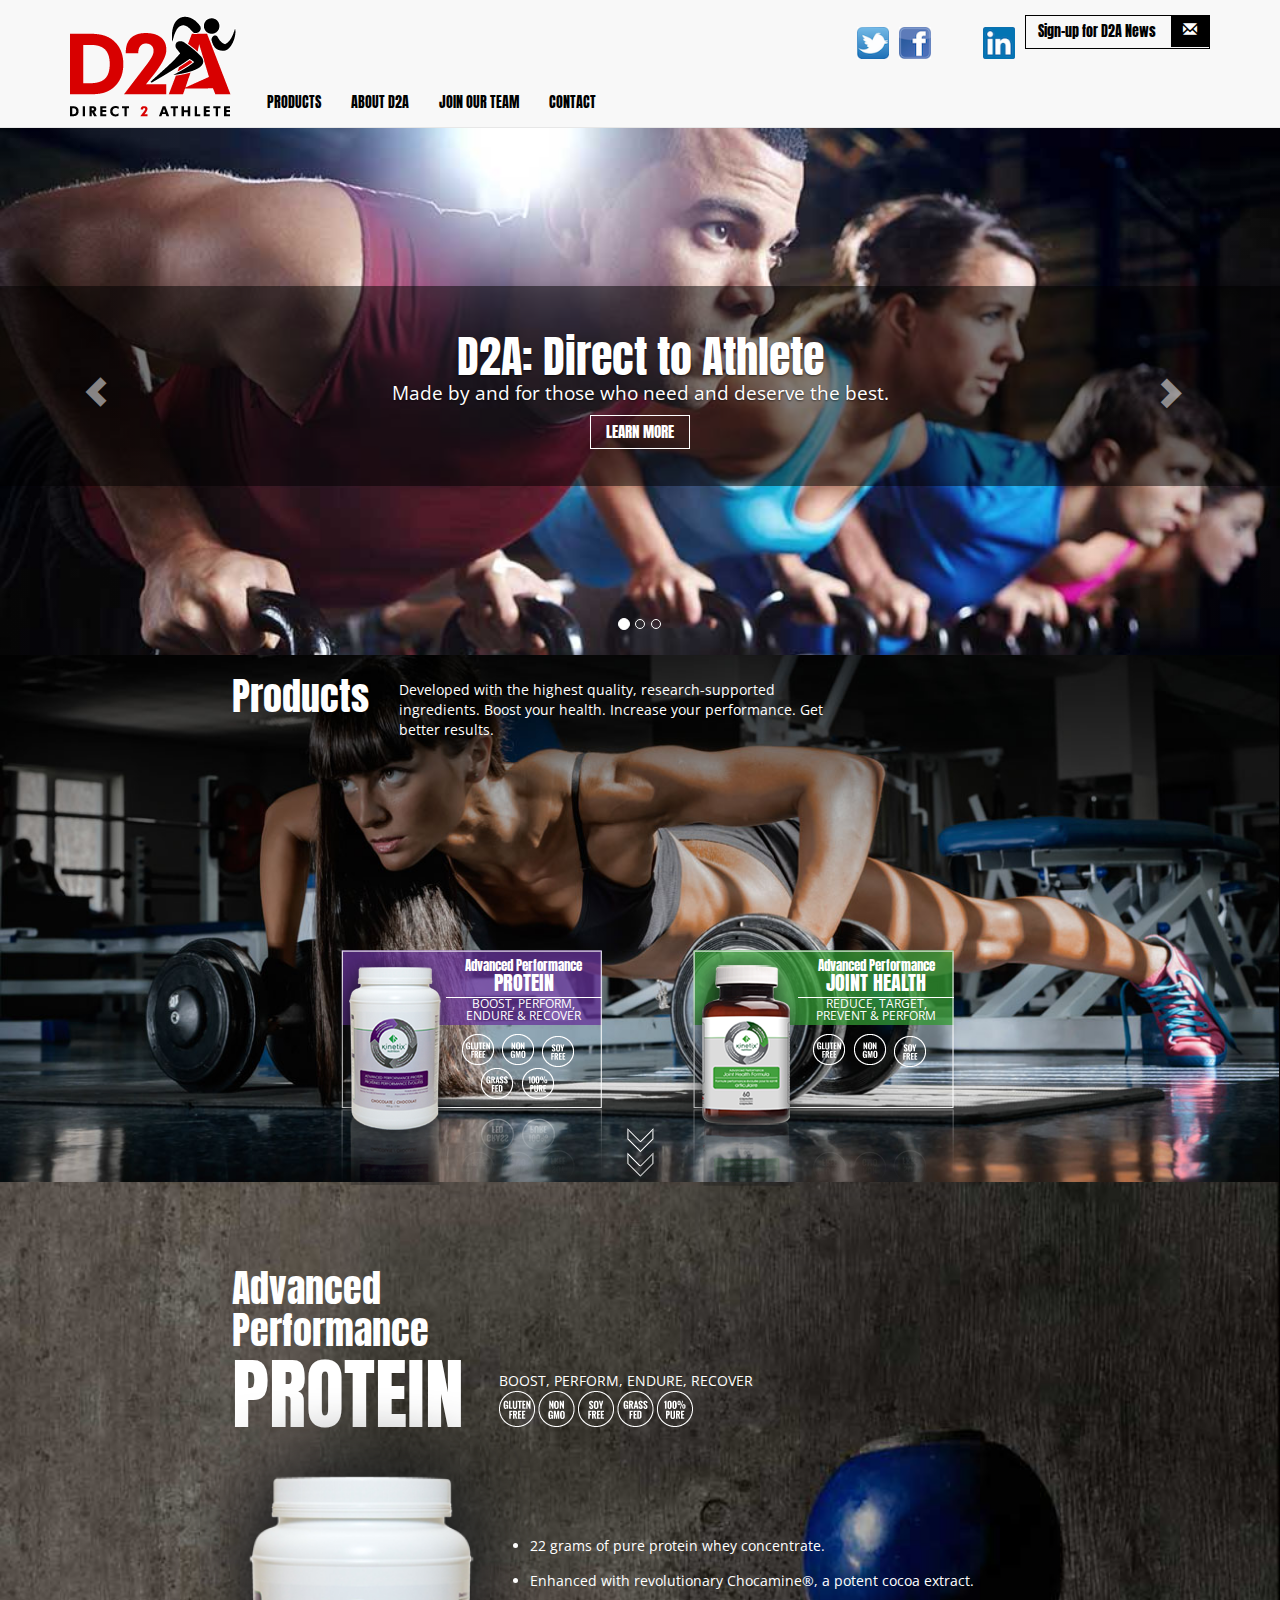
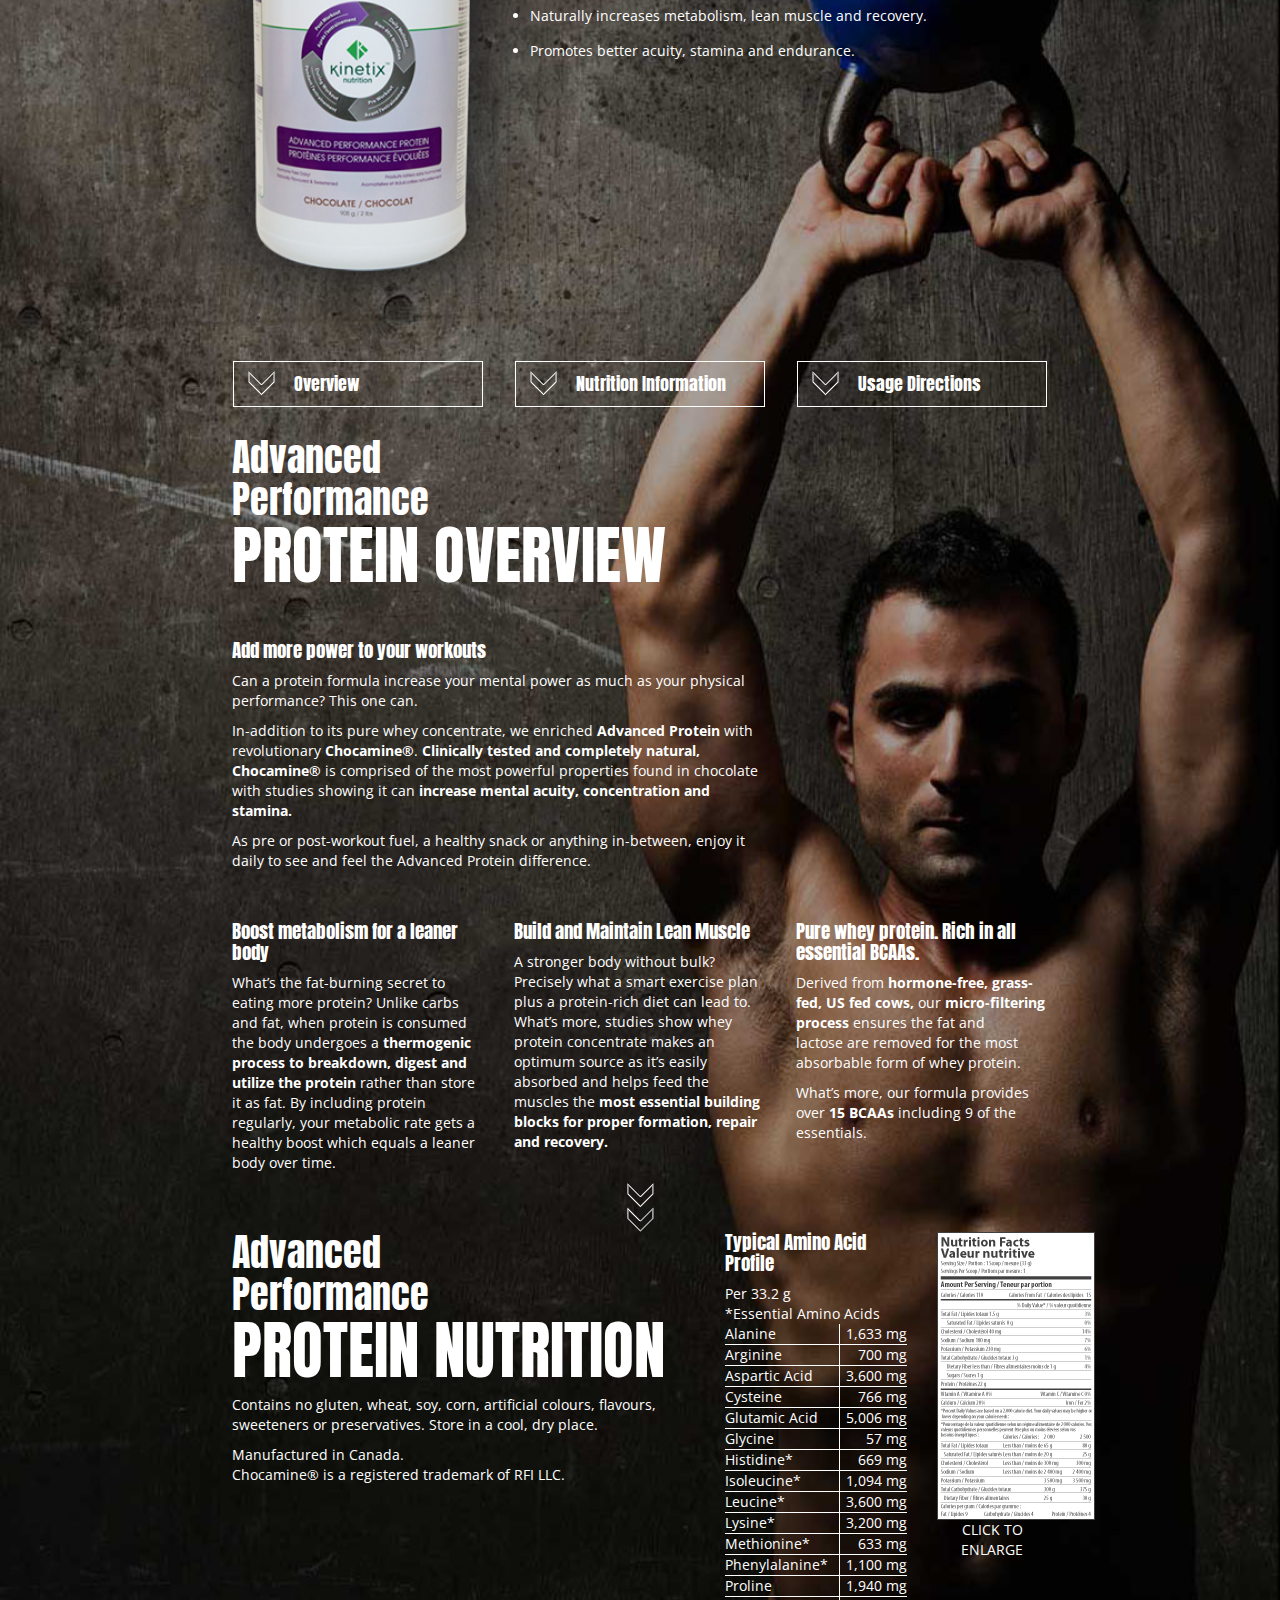
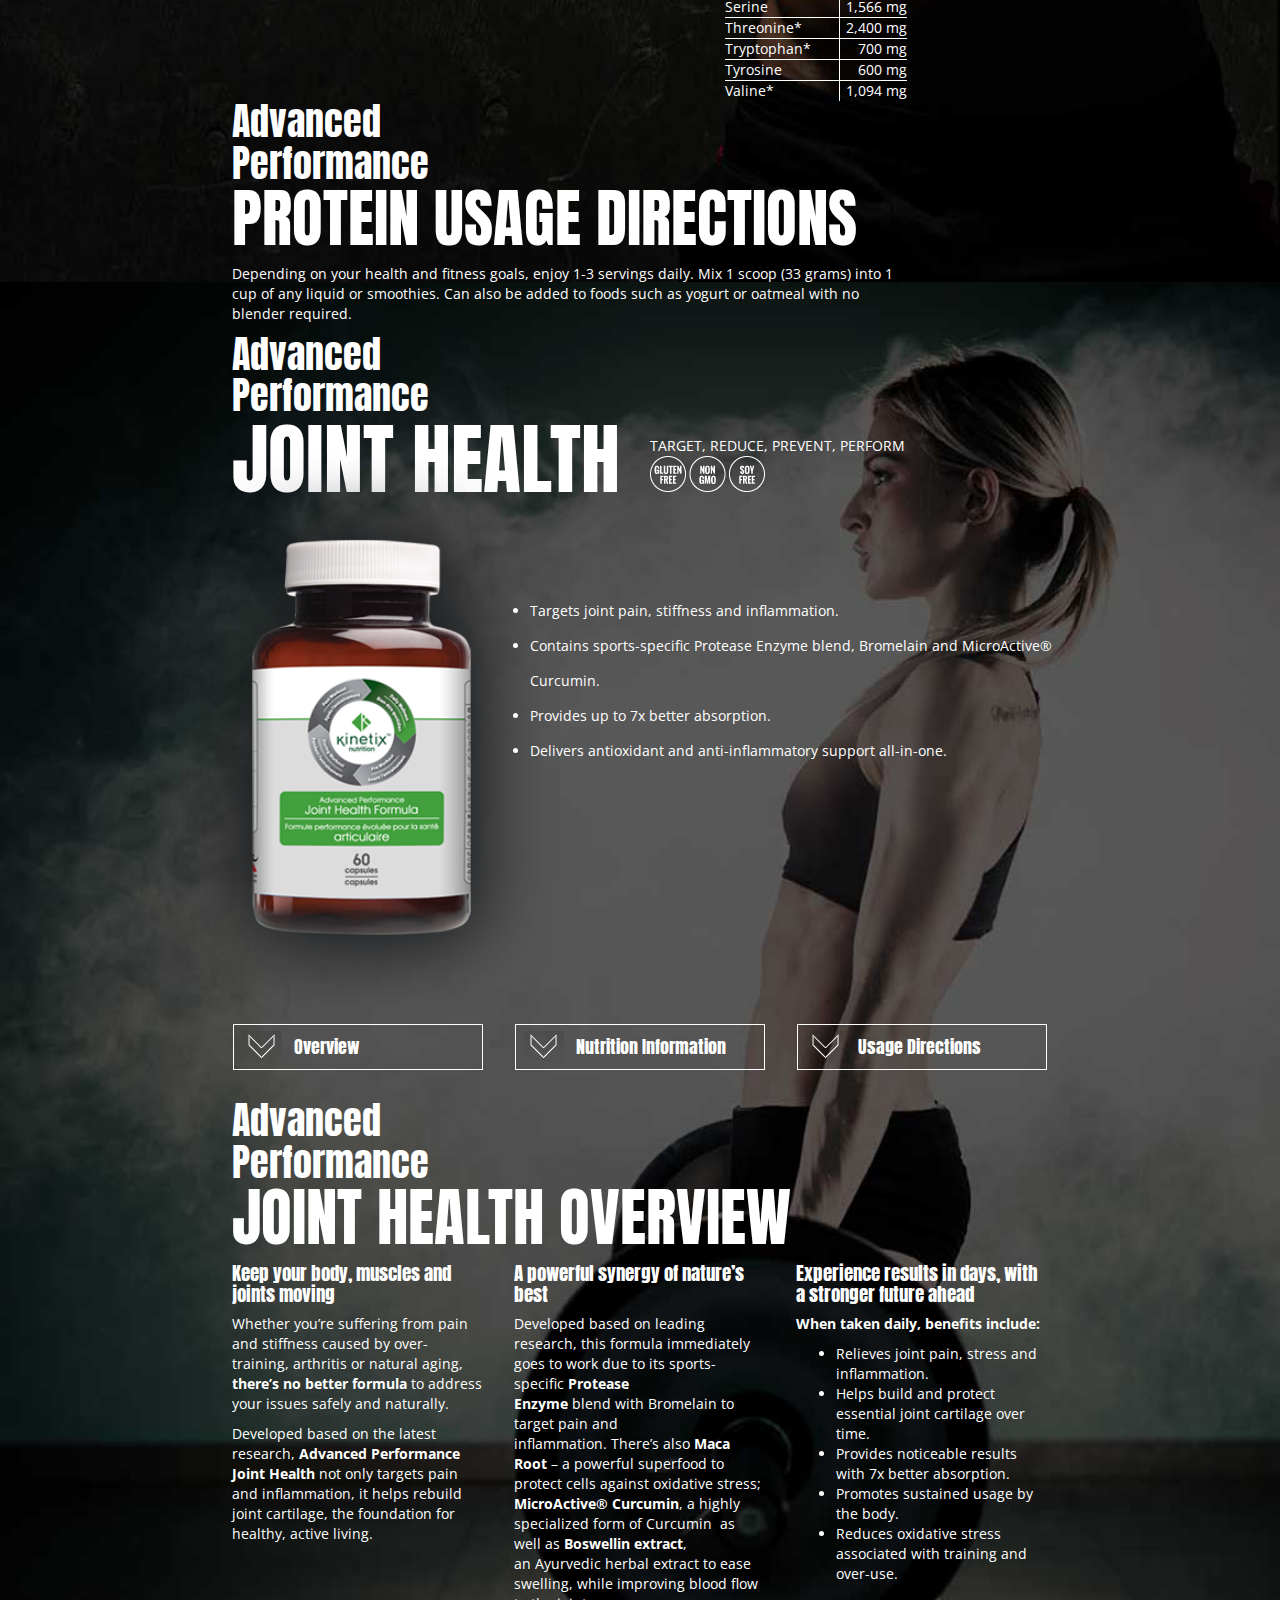
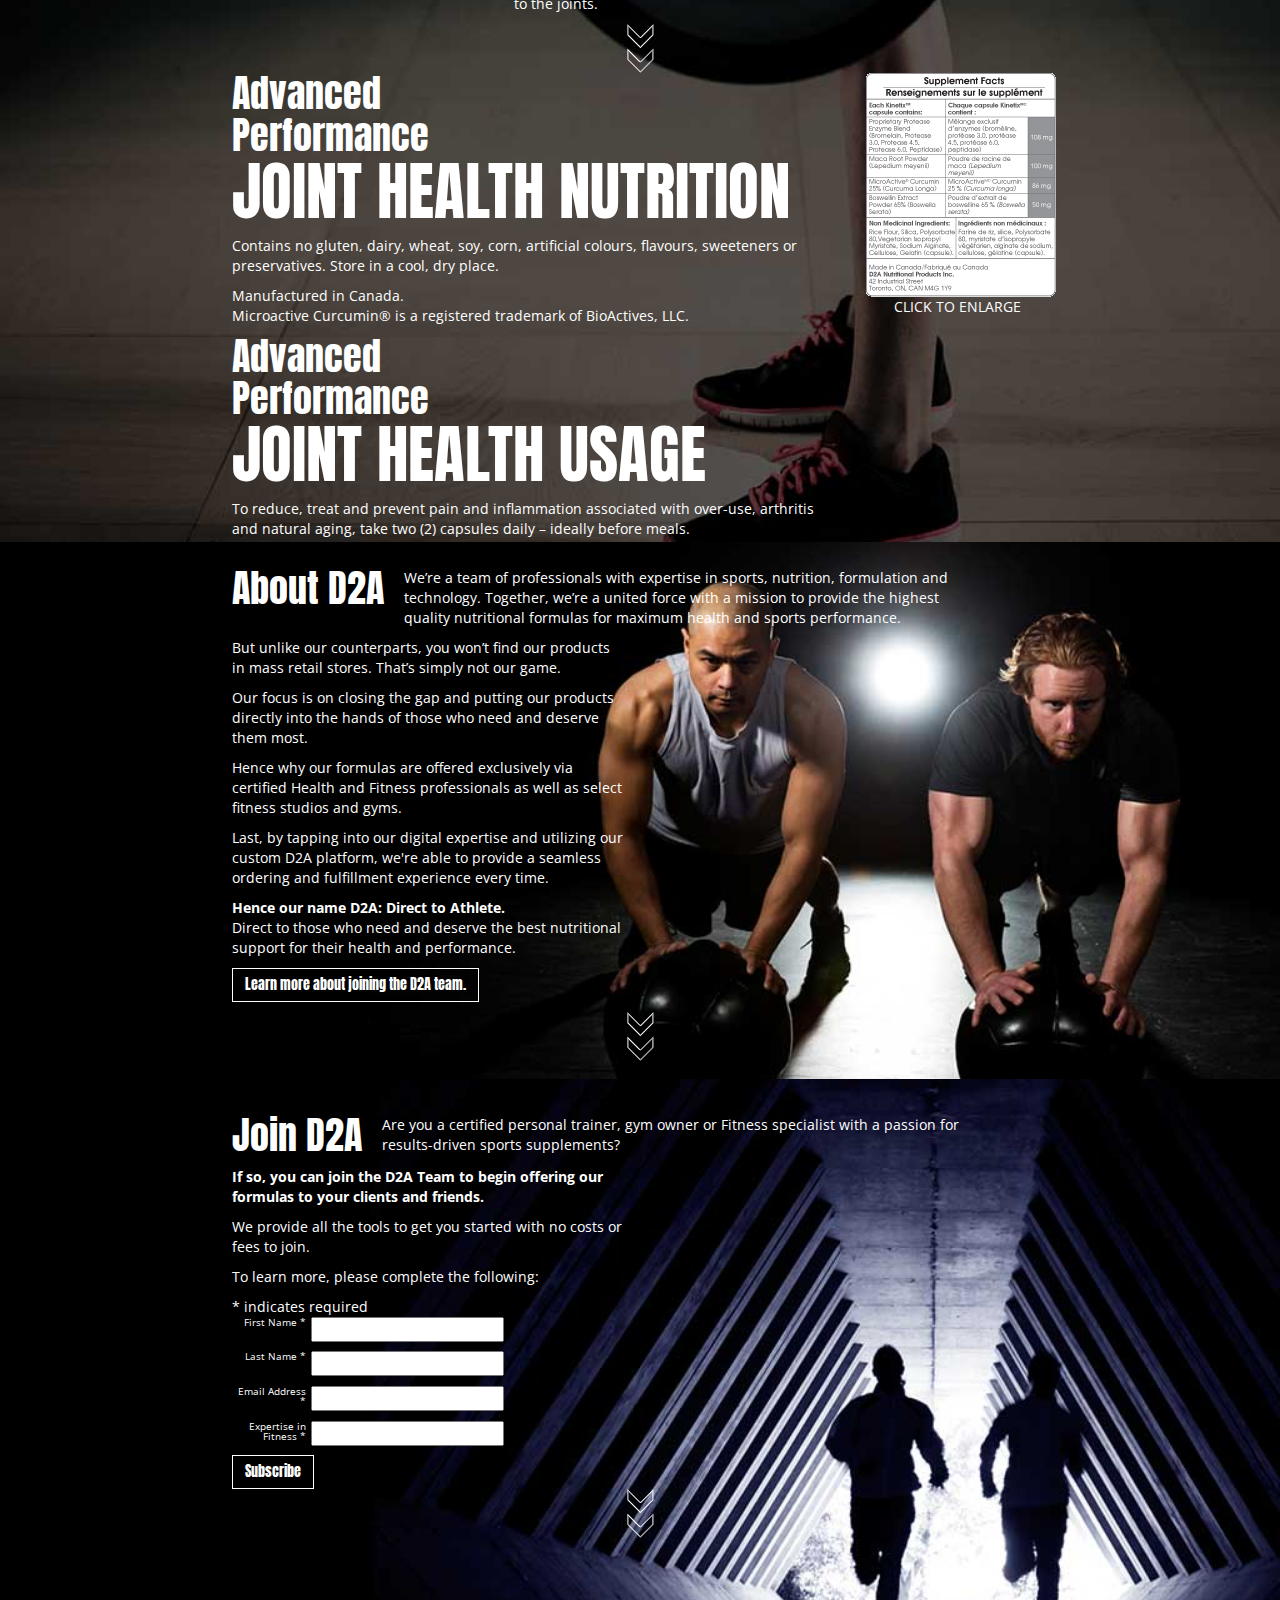
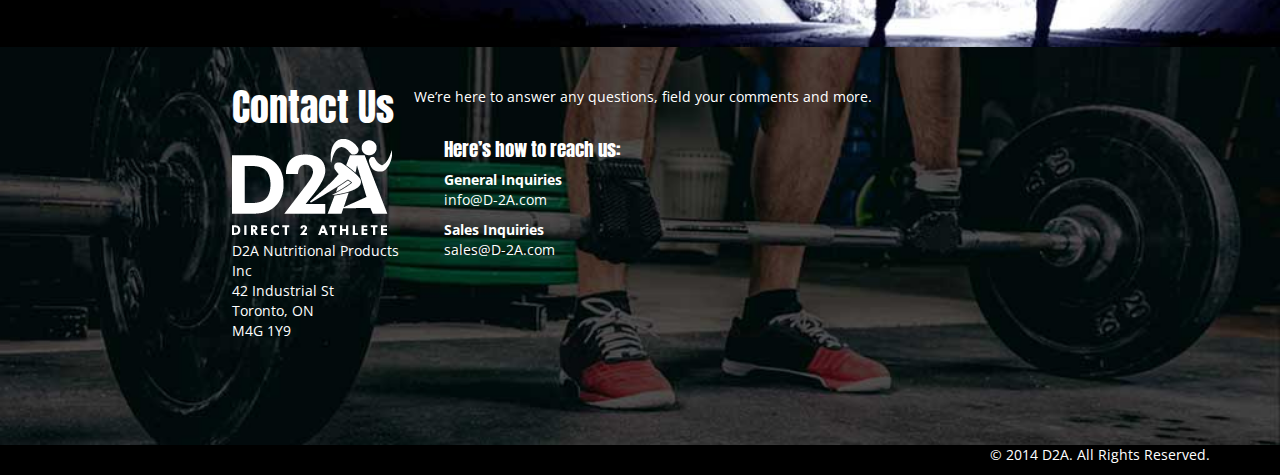
==== commit d7cf02c6: "Added updated tablet view and altered bootstrap.min.css for <992 & > 640" ====
--- a/home-preview.html
+++ b/home-preview.html
@@ -24,7 +24,7 @@
 </style>
 <script>
 	window.onload = function(){
-		window.debug=true;
+		window.debug=false;
 		window.onkeydown = function(e){
 			if(e.keyCode == 68 && window.debug == true){
 				if (document.body.hasClass("debug")){
@@ -52,6 +52,9 @@
 		}
 	};
 </script>
+<!--
+<script src="http://192.168.0.20:8080/target/target-script-min.js#anonymous"></script>
+-->
 </head>
 <body>
 
@@ -64,15 +67,15 @@
         <span class="icon-bar"></span>
         <span class="icon-bar"></span>
       </button>
-      <a class="navbar-brand" href="#"><img src="images/d2a-logo-color.png" alt="D2A (Direct 2 Athlete)"></a>
+      <a class="navbar-brand animatefragment" href="#"><img src="images/d2a-logo-color.png" alt="D2A (Direct 2 Athlete)"></a>
     </div>
 
     <nav class="navbar-collapse collapse">
       <ul class="nav navbar-nav pages">
-        <li><a href="#products">Products</a></li>
-        <li><a href="#about">About D2A</a></li>
-        <li><a href="#join">Join Our Team</a></li>
-        <li><a href="#contact">Contact</a></li>
+        <li><a href="#products" class="animatefragment">Products</a></li>
+        <li><a href="#about" class="animatefragment">About D2A</a></li>
+        <li><a href="#join" class="animatefragment">Join Our Team</a></li>
+        <li><a href="#contact" class="animatefragment">Contact</a></li>
       </ul>
 
       <div class="navbar-right text-right">
@@ -120,7 +123,7 @@
           <div class="carousel-caption">
             <h1>D2A: Direct to Athlete</h1>
             <p>Made by and for those who need and deserve the best.</p>
-            <a class="btn btn-lg btn-default" href="#about">LEARN MORE</a>
+            <a class="btn btn-lg btn-default animatefragment" href="#about">LEARN MORE</a>
           </div>
         </div>
       </div>
@@ -130,7 +133,7 @@
           <div class="carousel-caption">
             <h1>Superior Formulas</h1>
             <p>Seriously good ingredients inside, results guaranteed.</p>
-            <a class="btn btn-lg btn-default" href="#products">LEARN MORE</a>
+            <a class="btn btn-lg btn-default animatefragment" href="#products">LEARN MORE</a>
           </div>
         </div>
       </div>
@@ -139,7 +142,7 @@
           <div class="carousel-caption">
             <h1>Join D2A</h1>
             <p>Trainers and fitness professionals, join our team.</p>
-            <a class="btn btn-lg btn-default" href="#join">LEARN MORE</a>
+            <a class="btn btn-lg btn-default animatefragment" href="#join">LEARN MORE</a>
           </div>
         </div>
       </div>
@@ -223,13 +226,13 @@
 
       <div class="row product-detail-links">
         <div class="col-md-4">
-          <a href="#protein-overview" class="btn btn-lg">Overview</a>
-        </div>
-        <div class="col-md-4">
-          <a href="#protein-nutrition" class="btn btn-lg">Nutrition Information</a>
-        </div>
-        <div class="col-md-4">
-          <a href="#protein-usage" class="btn btn-lg">Usage Directions</a>
+          <a href="#protein-overview" class="btn btn-lg animatefragment">Overview</a>
+        </div>
+        <div class="col-md-4">
+          <a href="#protein-nutrition" class="btn btn-lg animatefragment">Nutrition Information</a>
+        </div>
+        <div class="col-md-4">
+          <a href="#protein-usage" class="btn btn-lg animatefragment">Usage Directions</a>
         </div>
       </div>
 
@@ -398,13 +401,13 @@
 
       <div class="row product-detail-links">
         <div class="col-md-4">
-          <a href="#jointhealth-overview" class="btn btn-lg">Overview</a>
-        </div>
-        <div class="col-md-4">
-          <a href="#jointhealth-nutrition" class="btn btn-lg">Nutrition Information</a>
-        </div>
-        <div class="col-md-4">
-          <a href="#jointhealth-usage" class="btn btn-lg">Usage Directions</a>
+          <a href="#jointhealth-overview" class="btn btn-lg animatefragment">Overview</a>
+        </div>
+        <div class="col-md-4">
+          <a href="#jointhealth-nutrition" class="btn btn-lg animatefragment">Nutrition Information</a>
+        </div>
+        <div class="col-md-4">
+          <a href="#jointhealth-usage" class="btn btn-lg animatefragment">Usage Directions</a>
         </div>
       </div>
 
@@ -476,7 +479,7 @@
           <p>Hence why our formulas are offered exclusively via certified Health and Fitness professionals as well as select fitness studios and gyms.</p>
           <p>Last, by tapping into our digital expertise and utilizing our custom D2A platform, we're able to provide a seamless ordering and fulfillment experience every time.</p>
           <p><em>Hence our name D2A: Direct to Athlete.</em><br>Direct to those who need and deserve the best nutritional support for their health and performance.</p>
-          <p><a href="#join" class="btn">Learn more about joining the D2A team.</a></p>
+         <p><a href="#join" class="btn animatefragment">Learn more about joining the D2A team.</a></p>
         </div>
       </div>
 
@@ -592,11 +595,11 @@
             </div>
             <div class="mc-field-group">
             	<label for="mce-FNAME">First Name </label>
-            	<input type="text" value="" name="FNAME" class="" id="mce-FNAME">
+            	<input type="text" value="" name="FNAME" id="mce-FNAME">
             </div>
             <div class="mc-field-group">
             	<label for="mce-LNAME">Last Name </label>
-            	<input type="text" value="" name="LNAME" class="" id="mce-LNAME">
+            	<input type="text" value="" name="LNAME" id="mce-LNAME">
             </div>
             <div id="mce-responses" class="clear">
             	<div class="response" id="mce-error-response" style="display:none"></div>
@@ -650,7 +653,7 @@
 
 
 	$( document ).ready(function() {
-		$(".navbar-nav a").click( function() {
+		$("a.animatefragment").click( function() {
 			var location = $(this).attr("href");
 			var offset = $(location).offset().top-129;
 			if (window.innerWidth <= 640){
--- a/stylesheets/home.css
+++ b/stylesheets/home.css
@@ -724,4 +724,67 @@
 	section#join{
 		margin-bottom:20px;	
 	}
+}
+@media all and (width:768px){
+	header, main, section{
+		max-width:768px;
+		overflow:hidden;
+	}
+}
+@media all and (min-width:640px)
+and (max-width:992px){
+	section .container{
+		width:100%;	
+	}
+	h2{
+		font-size:29px;	
+	}
+	.product-list-container .col-md-1{
+		display:none;
+	}
+	.product-list-container .col-md-5{
+		margin-right:30px;
+	}
+	section#products{
+		height:577px;	
+	}
+	section#protein .row .boost{
+		margin-left:60px;
+		margin-top:64px;
+	}
+	.row.product-detail-links .col-md-4{
+		float:none;
+		margin:10px auto;
+		width:250px;
+	}
+	.protein-aminoacidprofile{
+		width:100%;	
+	}
+	section#protein{
+	height:3270px;	
+	}
+	section#jointhealth{
+		height:2300px;	
+	}
+	section#about{
+		height:707px;
+	}
+	section#join{
+		height:638px;
+	}
+	section#contact .col-md-6{
+		margin-left:30px;
+	}
+	section#join .mc-field-group label{
+		text-align:left;
+		font-size:12px;
+		width:180px;
+	}
+	section#join .mc-field-group .asterisk{
+		top:24px;
+		right:27px;	
+	}
+	section#join .mc-field-group{
+		padding-bottom:4%;	
+	}
 }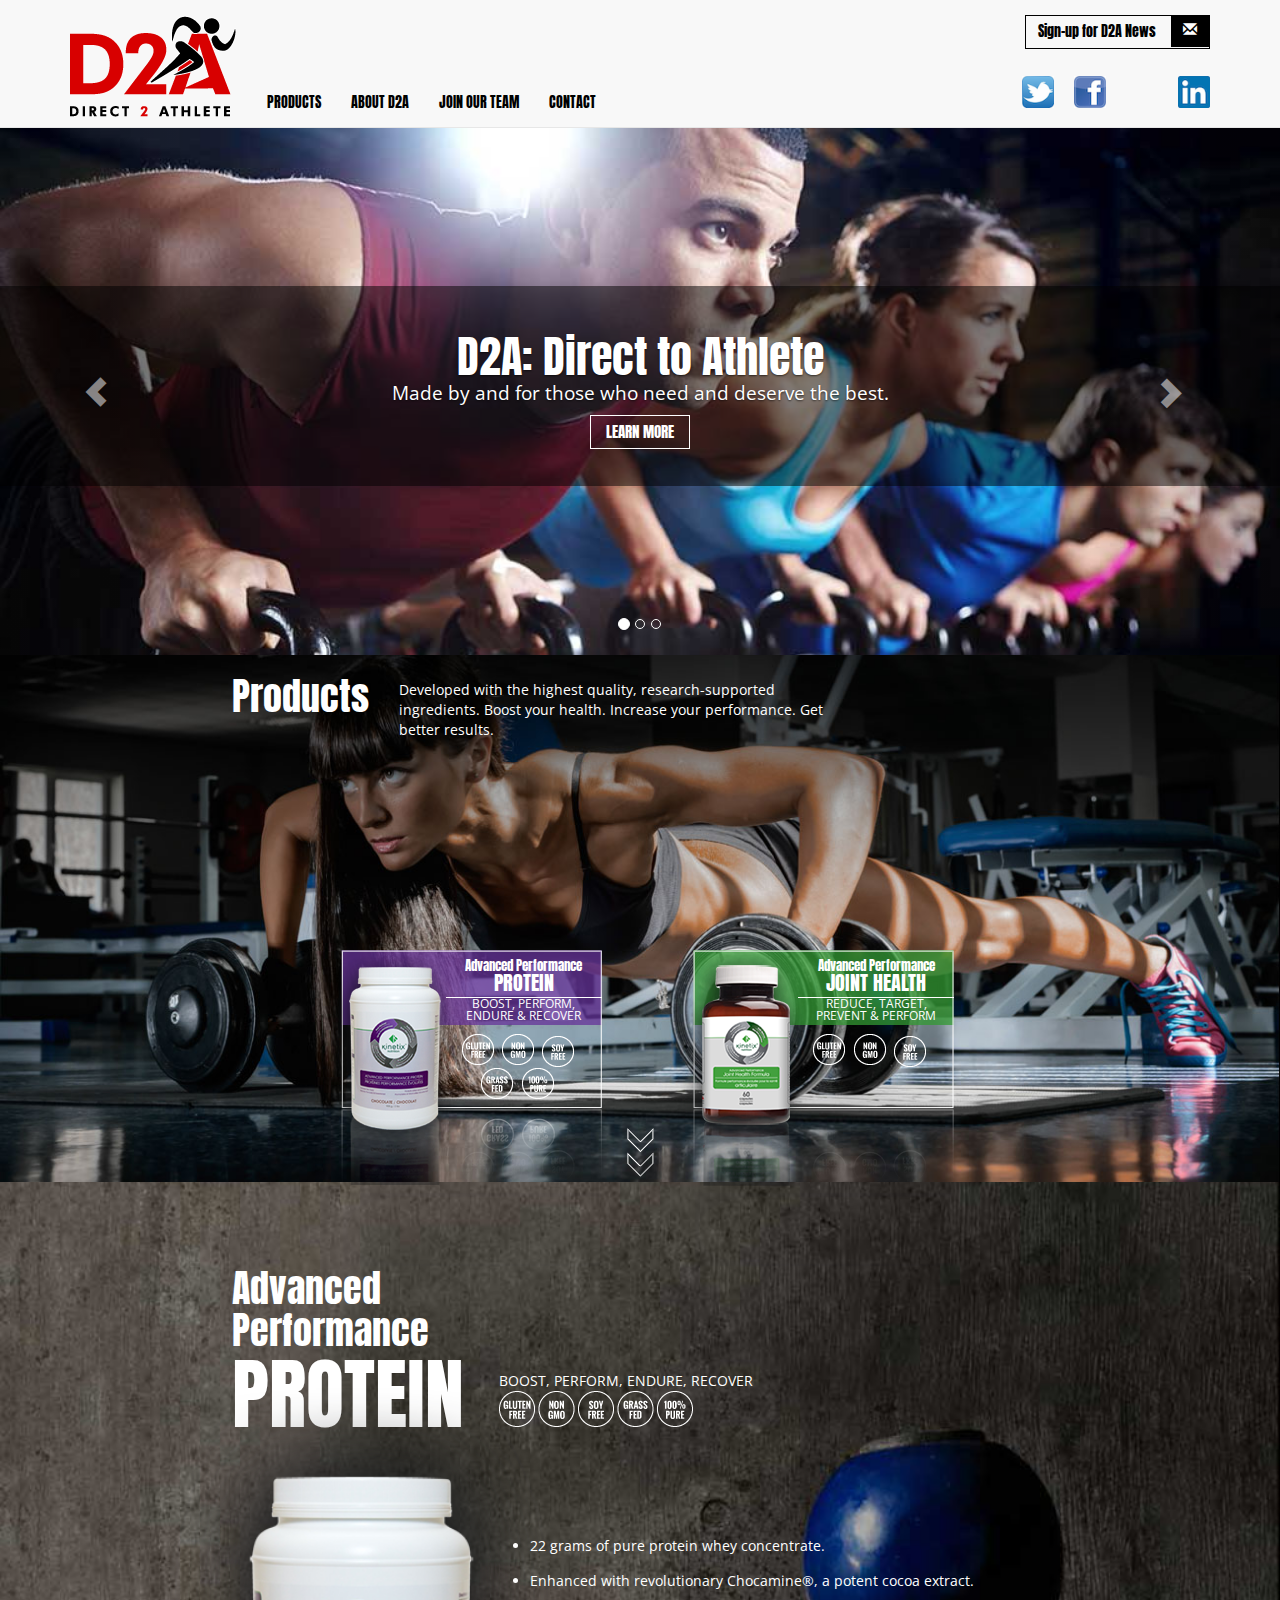
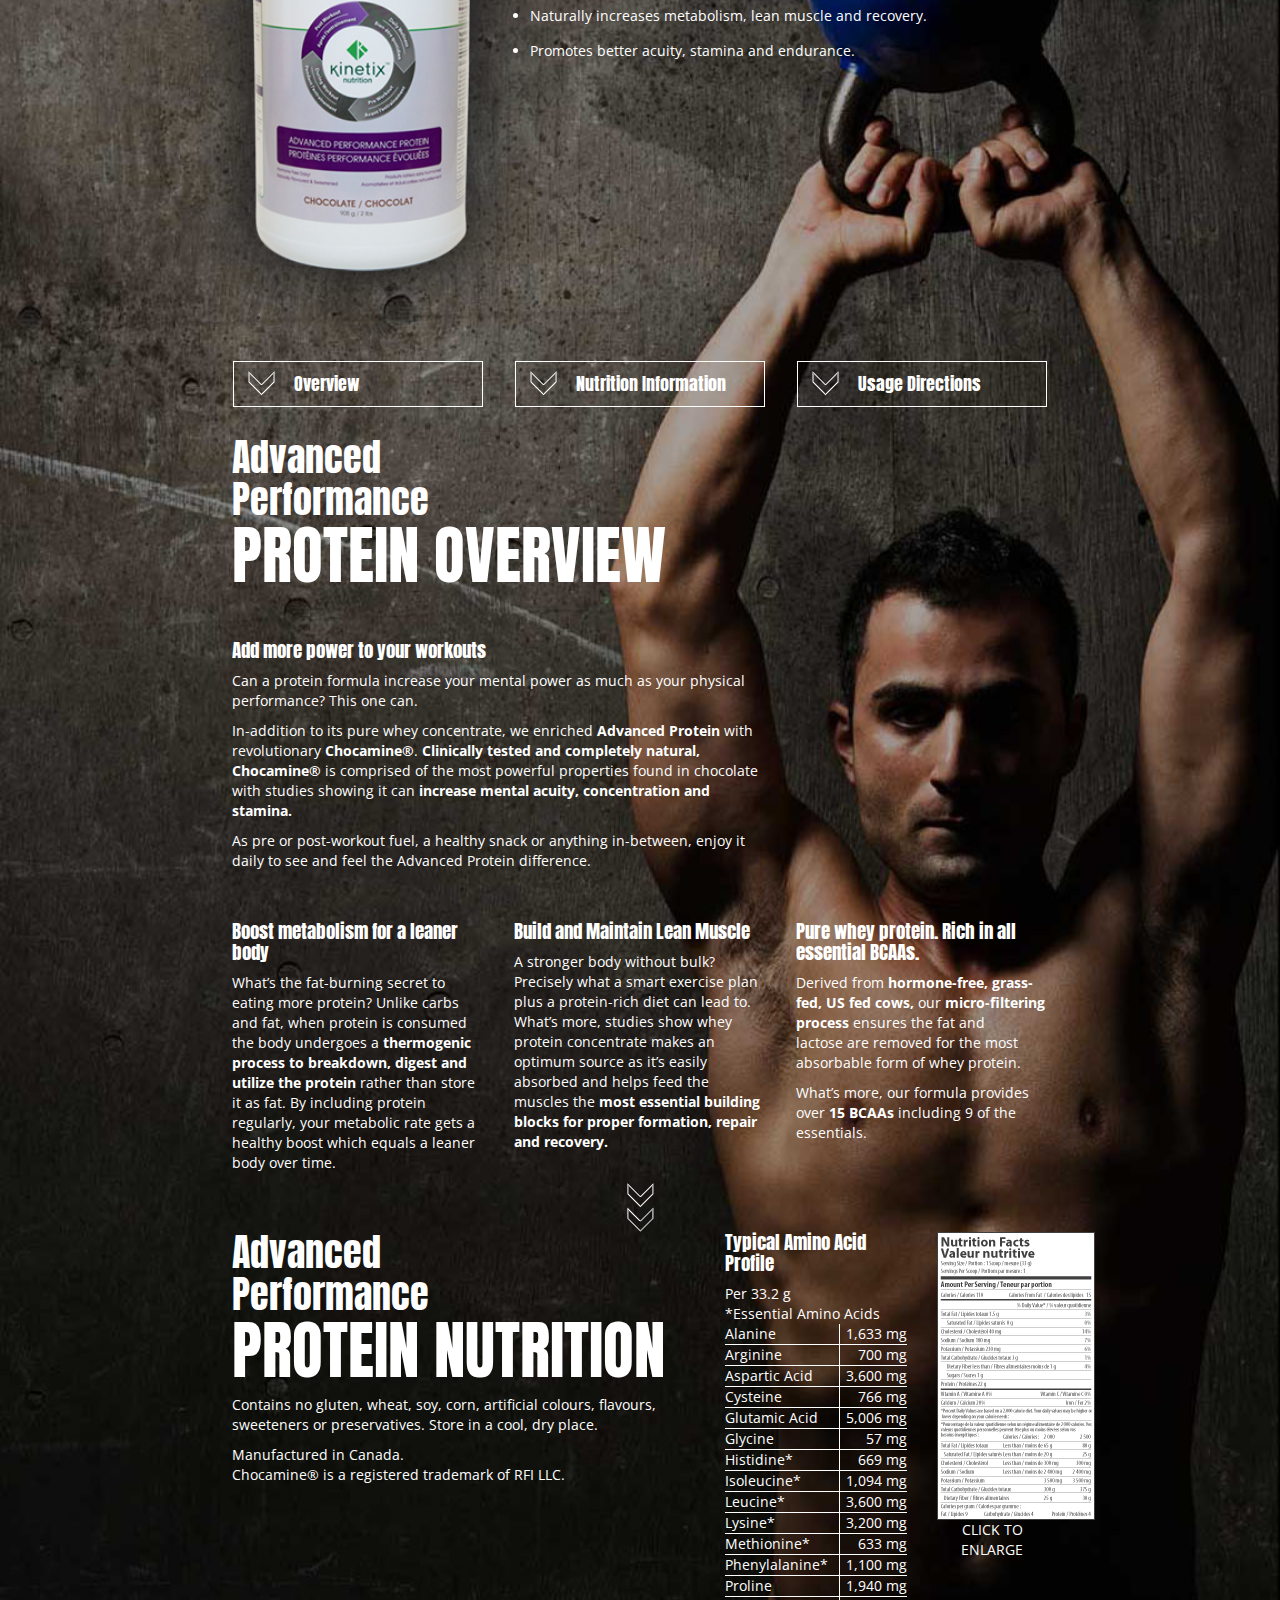
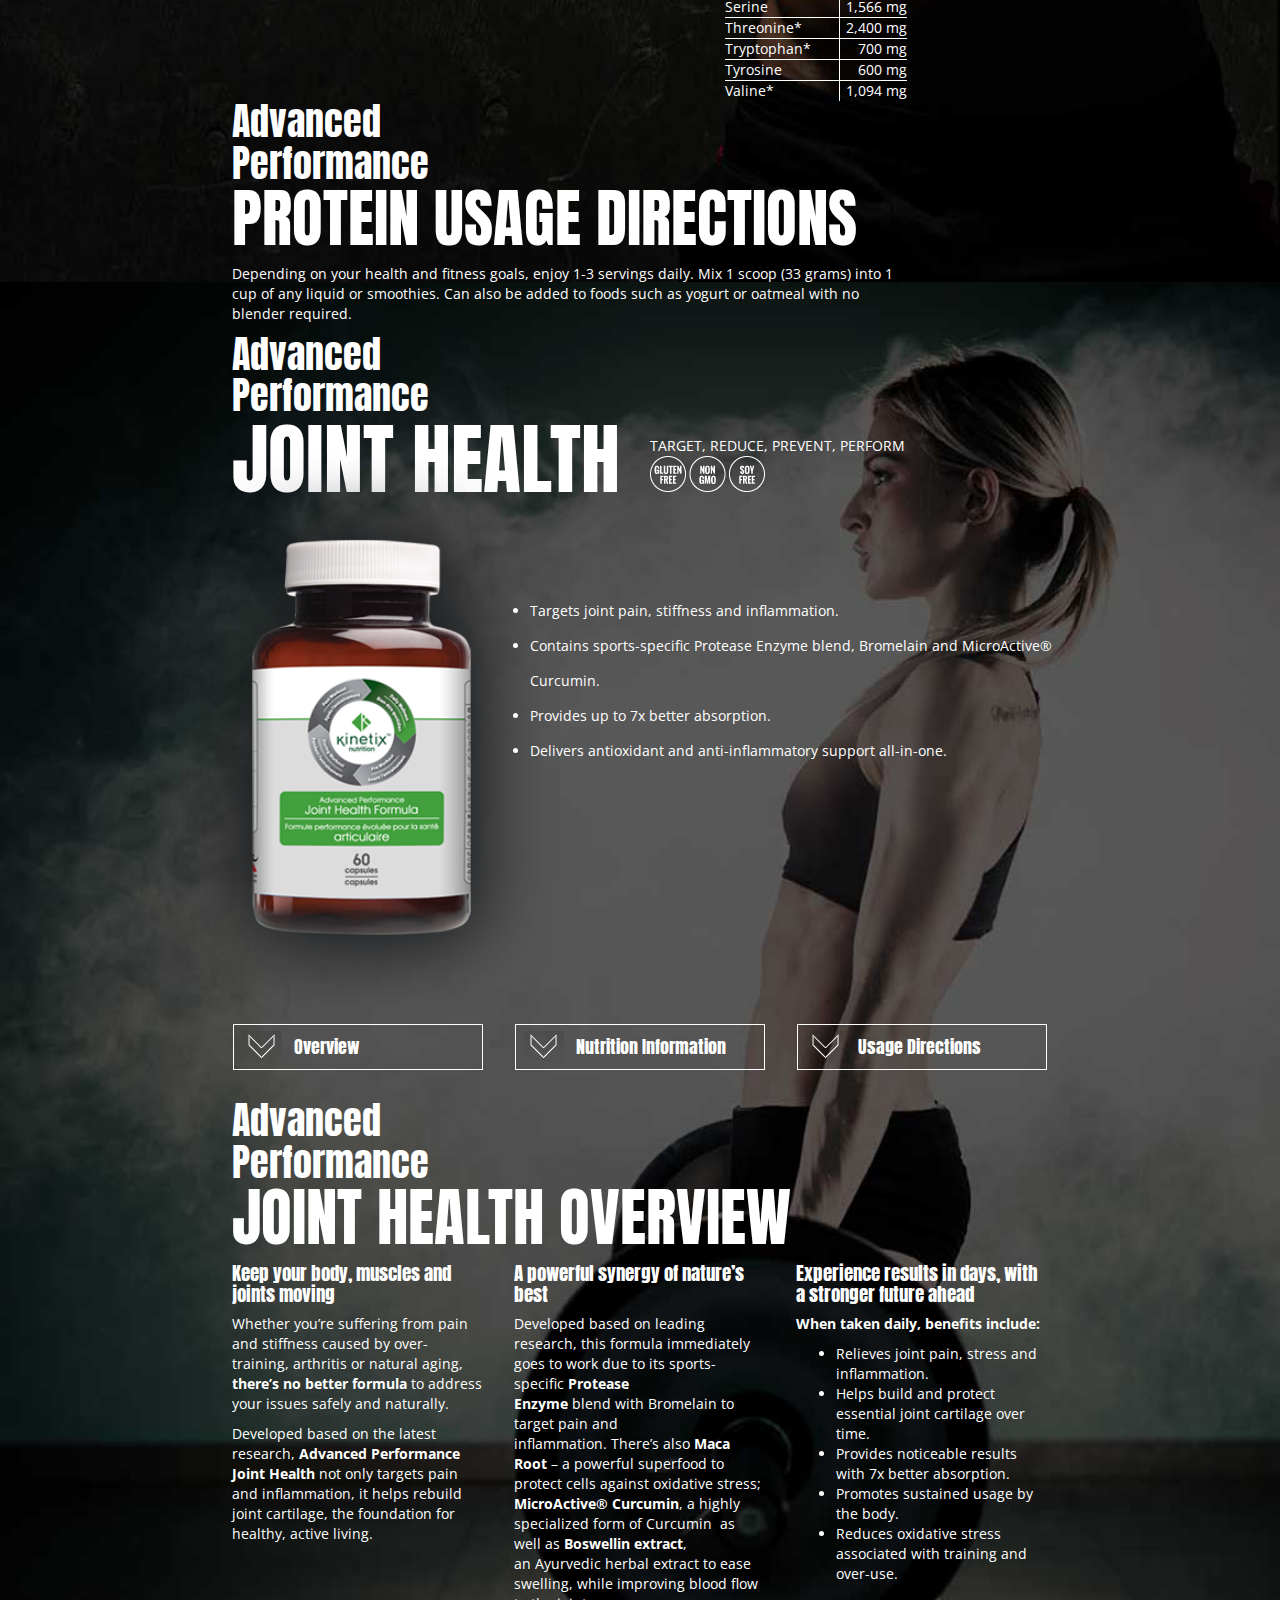
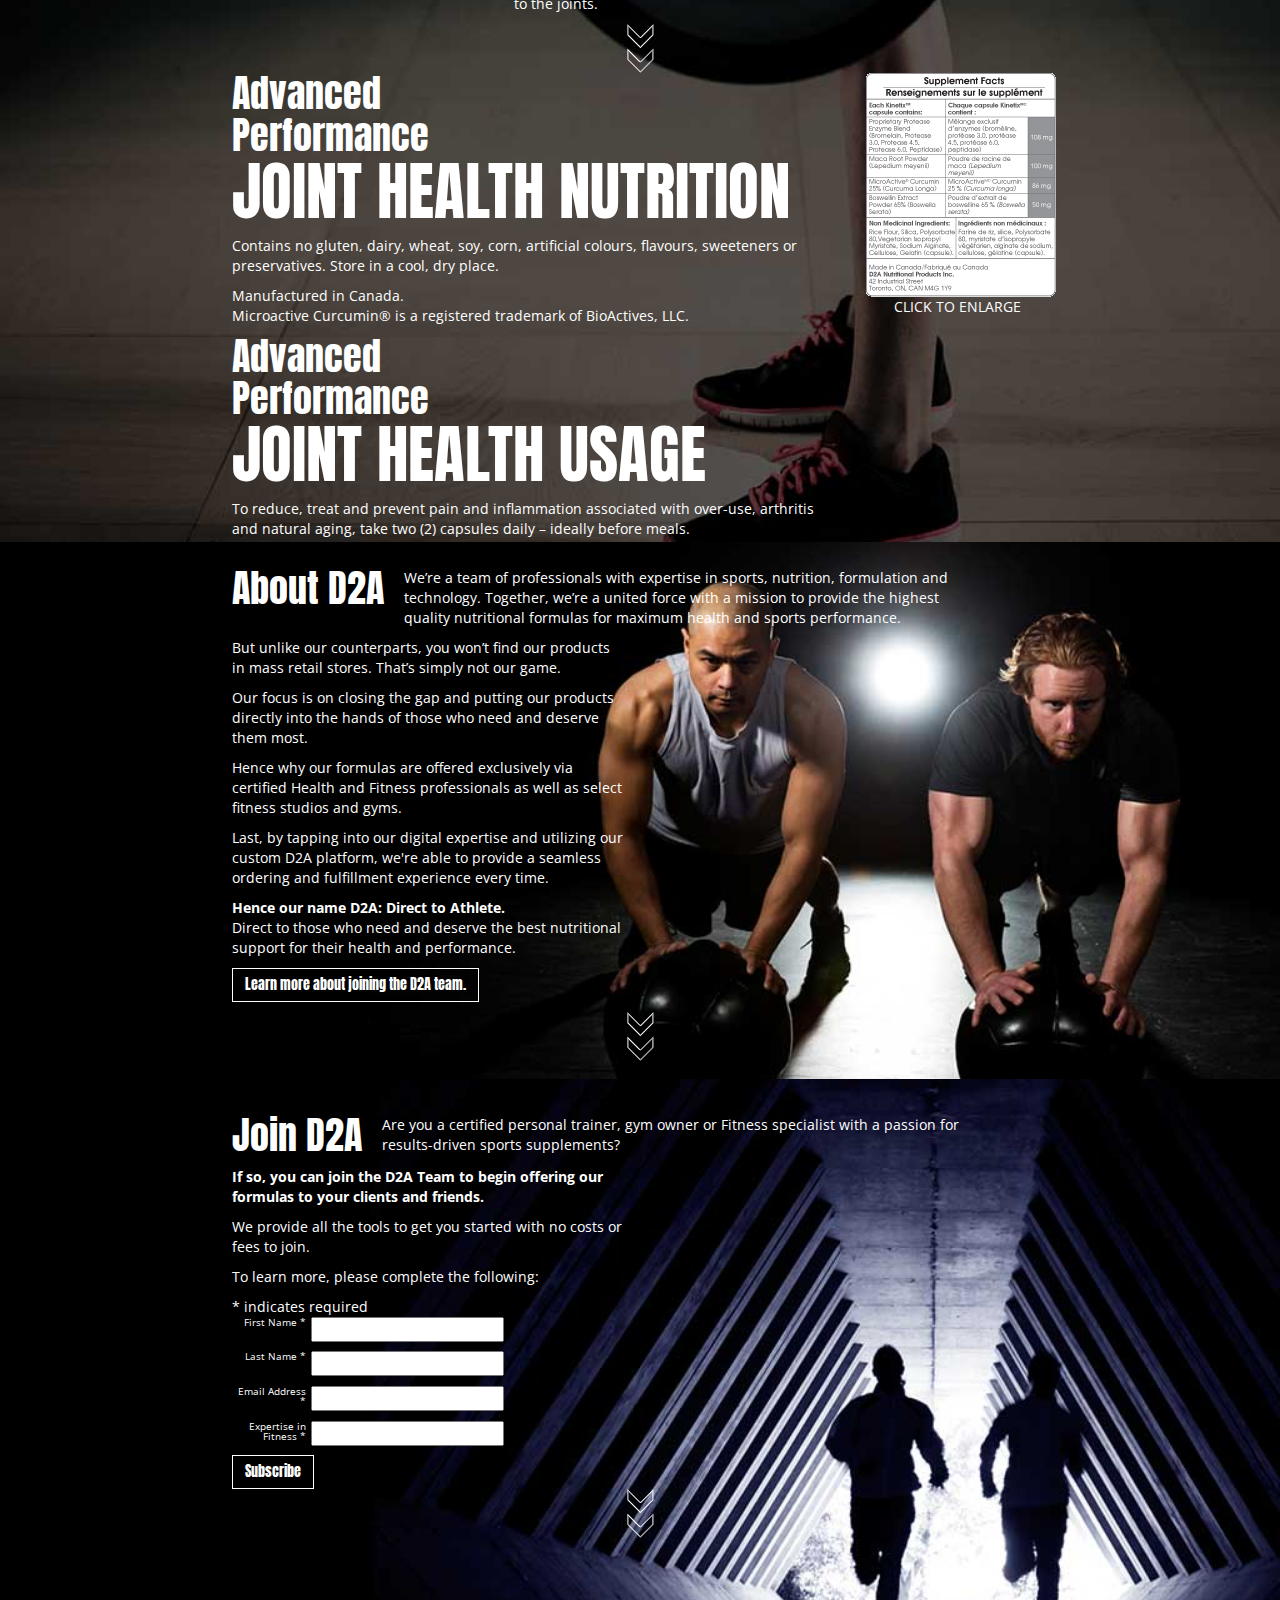
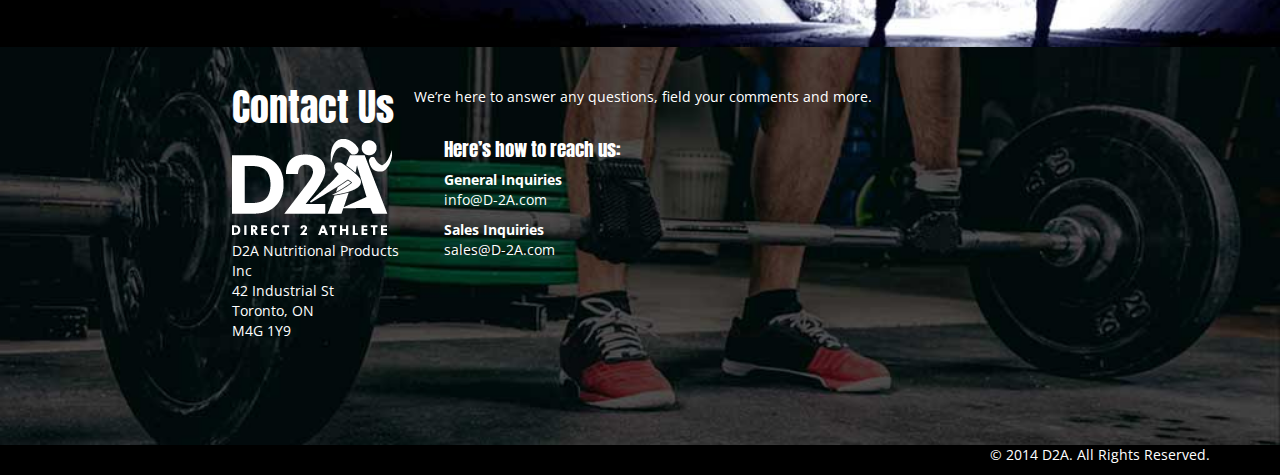
==== commit 03b15e81: "Made sure social links sit below subscribe button" ====
--- a/home-preview.html
+++ b/home-preview.html
@@ -78,7 +78,7 @@
         <li><a href="#contact" class="animatefragment">Contact</a></li>
       </ul>
 
-      <div class="navbar-right text-right">
+      <div class="navbar-right">
         <button class="btn btn-default" data-toggle="modal" data-target="#d2anewsignup">
           <span>Sign-up for D2A News</span>
           <span class="glyphicon glyphicon-envelope"></span>
--- a/stylesheets/home.css
+++ b/stylesheets/home.css
@@ -36,6 +36,10 @@
   background-color: transparent;
   border: 1px solid black;
   border-radius: 0;
+}
+
+.navbar-right {
+  text-align: center;
 }
 
 .navbar-right button {
@@ -80,7 +84,11 @@
 /* make all buttons match instagram button size */
 .navbar-nav>li>a.social-button {
   padding: 0;
-  margin-right: 10px;
+  margin-right: 20px;
+}
+
+.navbar-nav>li:last-child>a.social-button {
+  margin-right: 0;
 }
 
 .social-button img {
@@ -368,12 +376,17 @@
     /* padding-top: 15px; comes from navbar-nav>li>a */
   }
 
+  .navbar-right {
+    text-align: right;
+  }
+
   .navbar-right button {
     margin-top: 15px;
   }
 
   .social-buttons {
     padding-top: 27px;
+    float: none;
   }
 
   main {
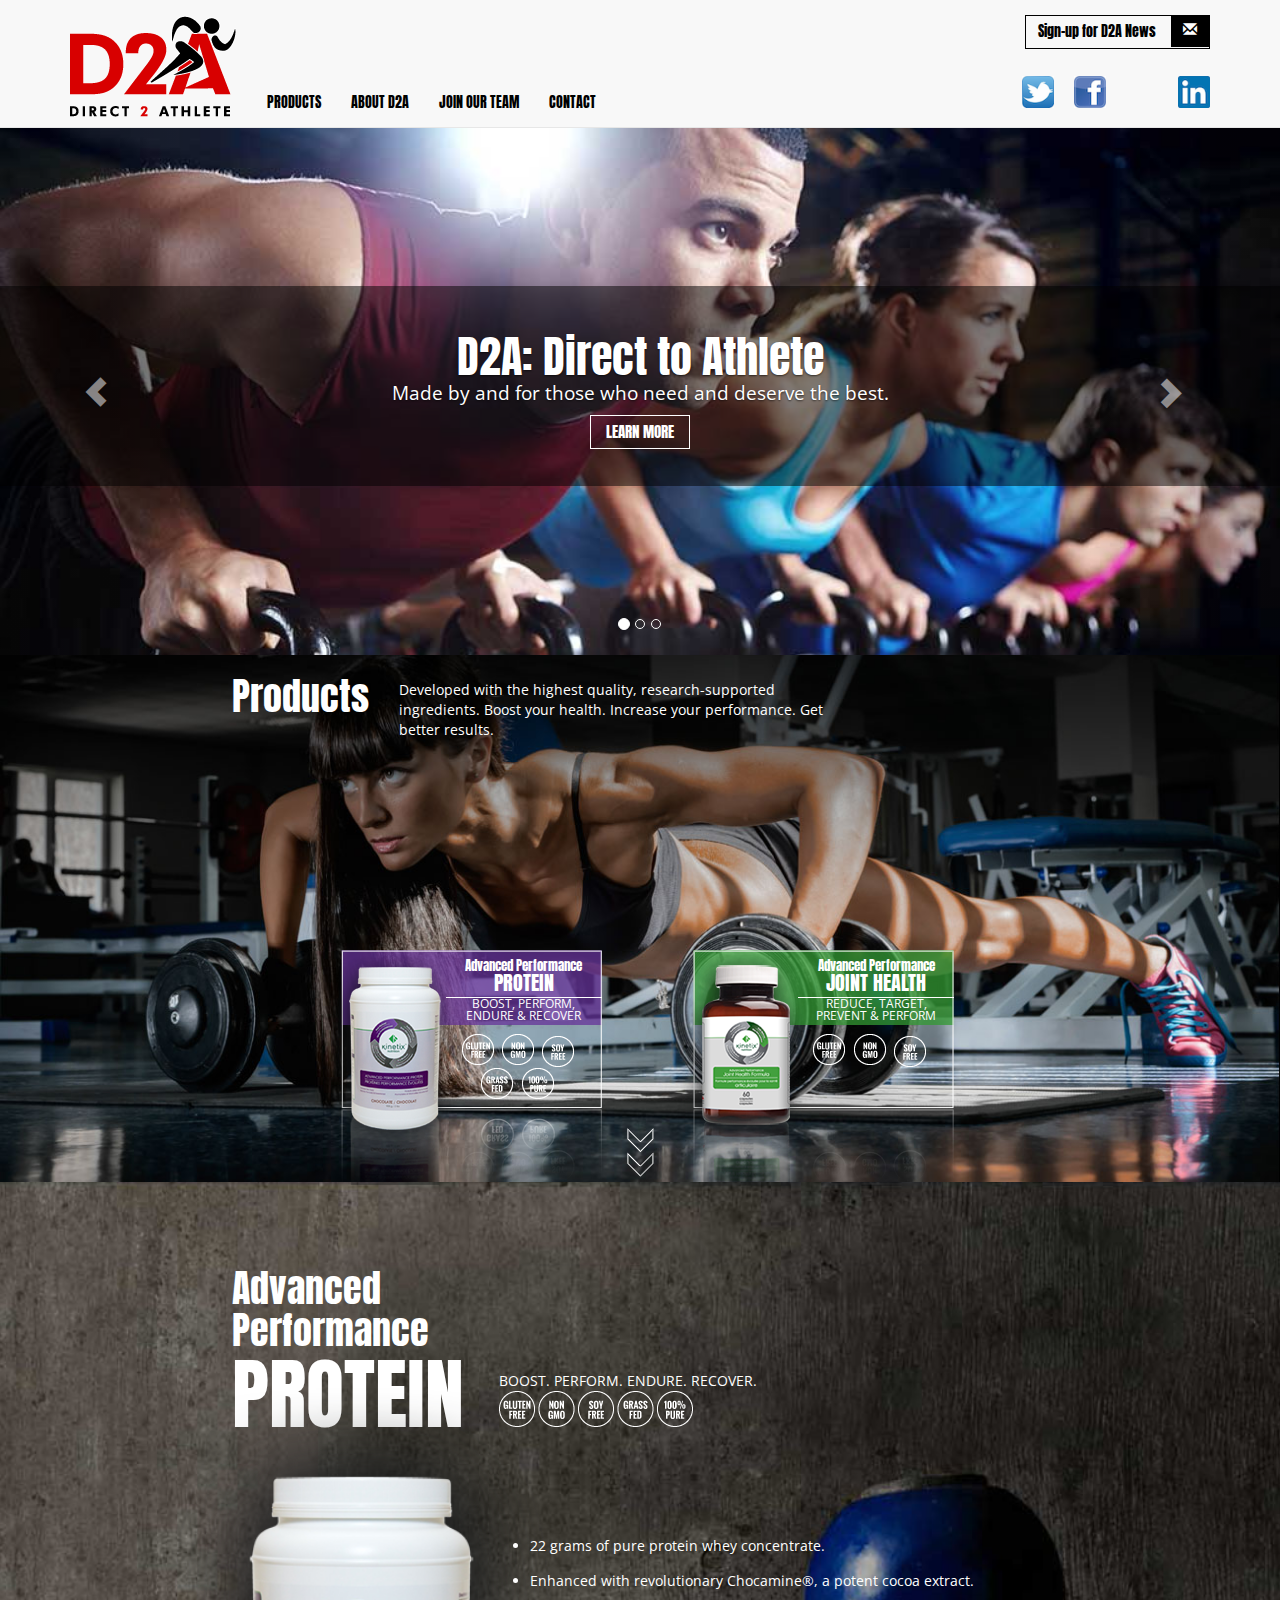
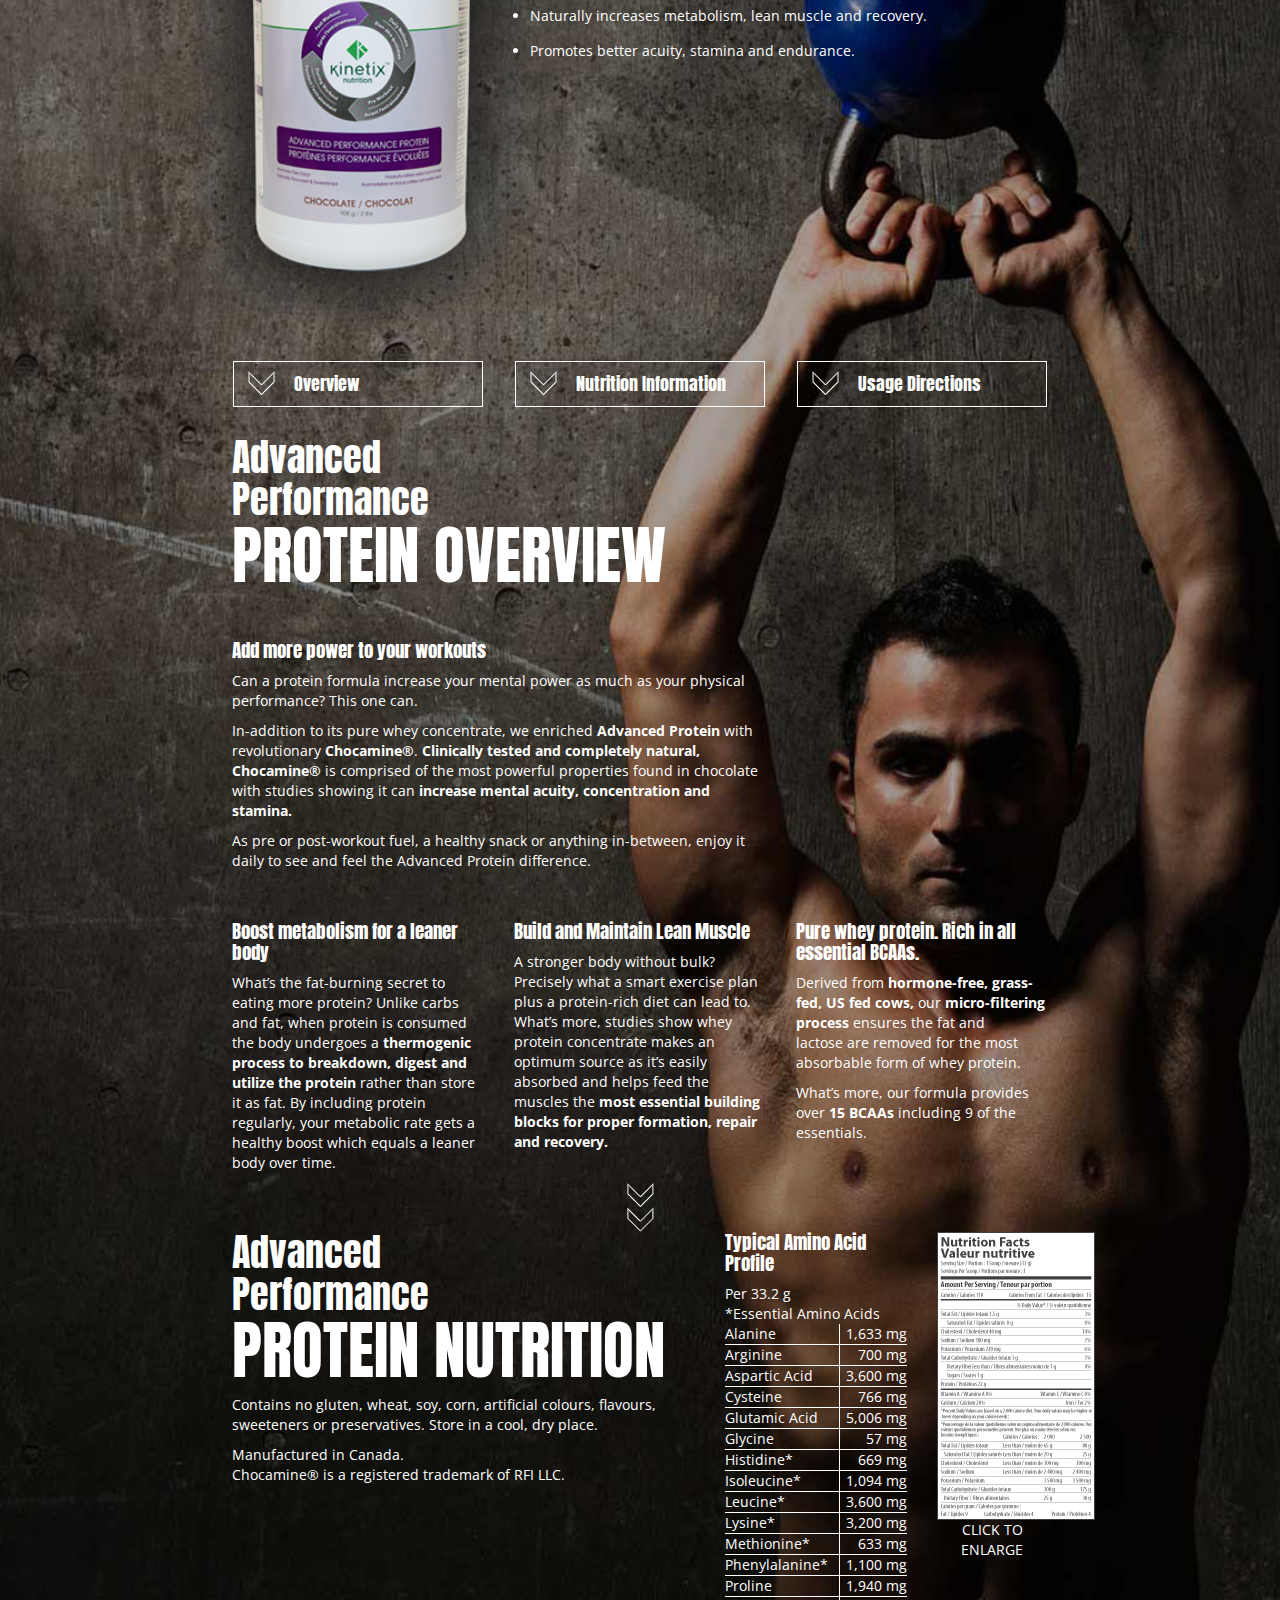
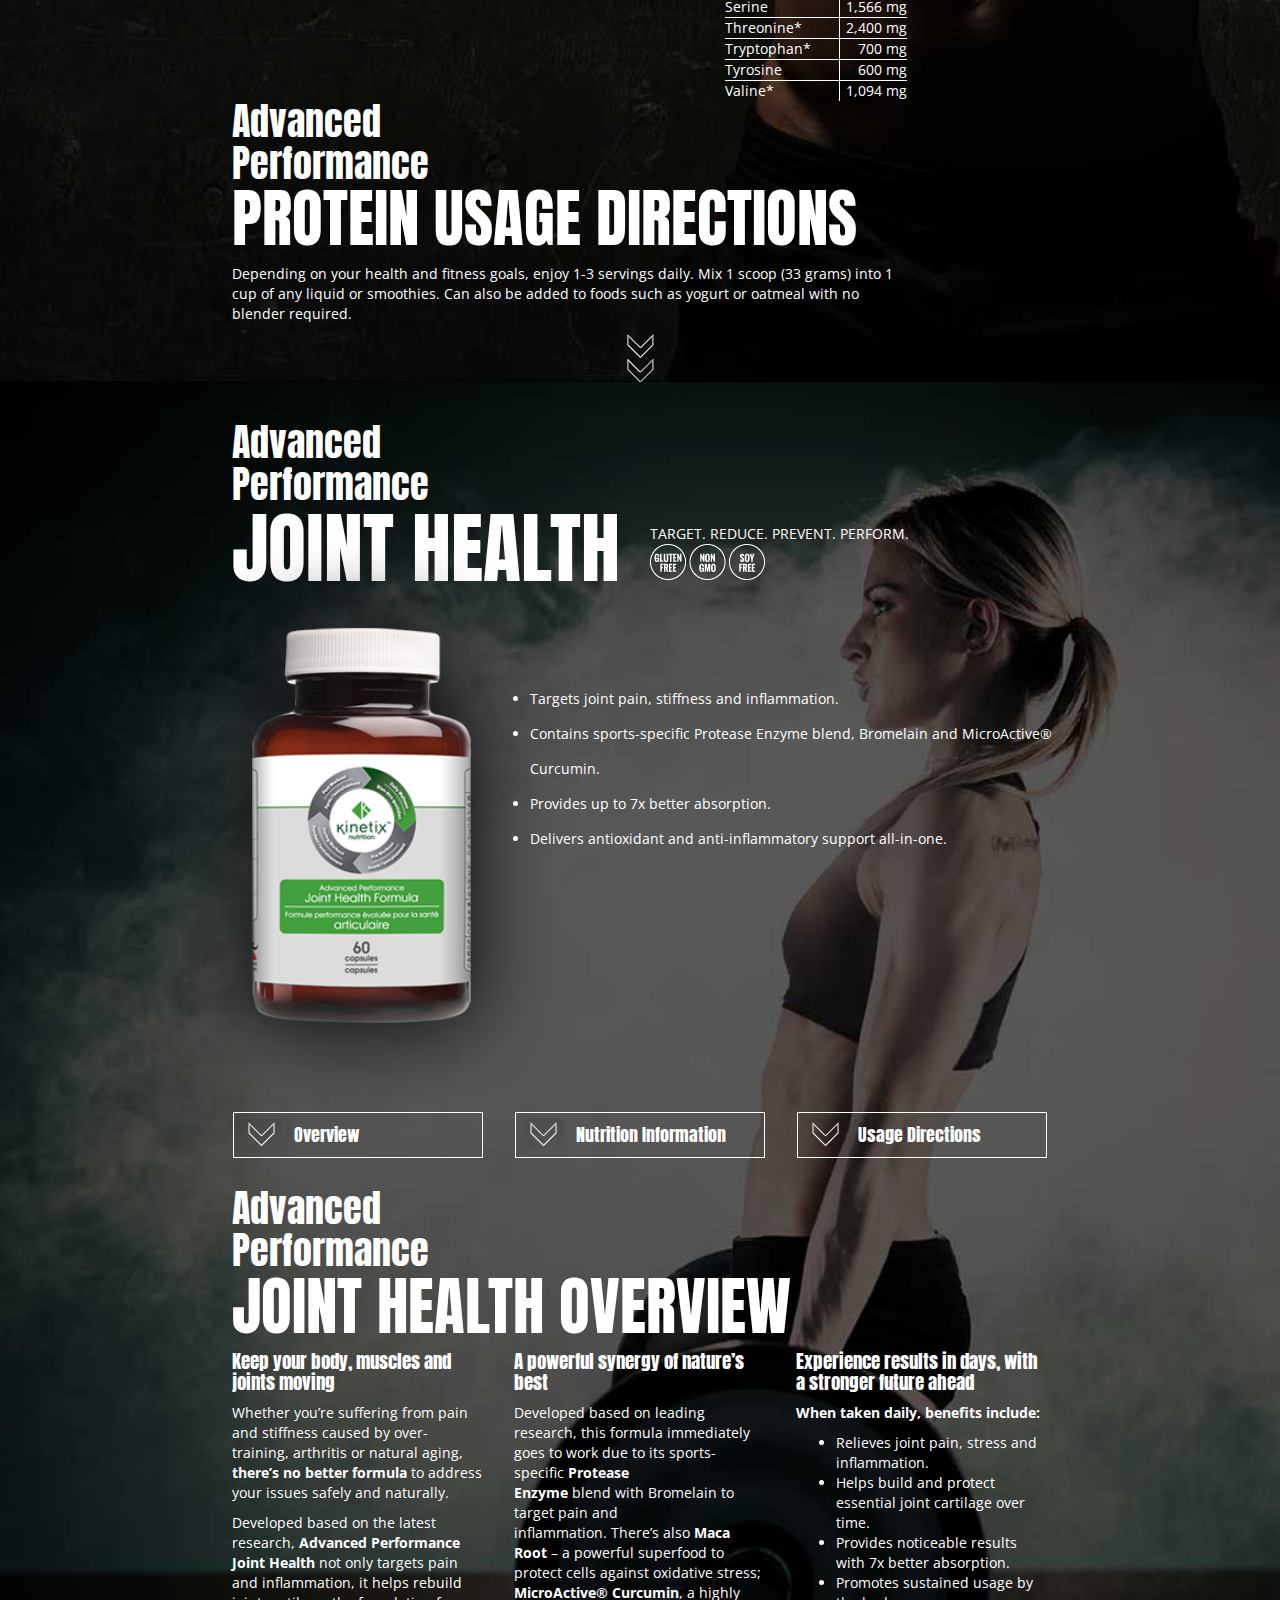
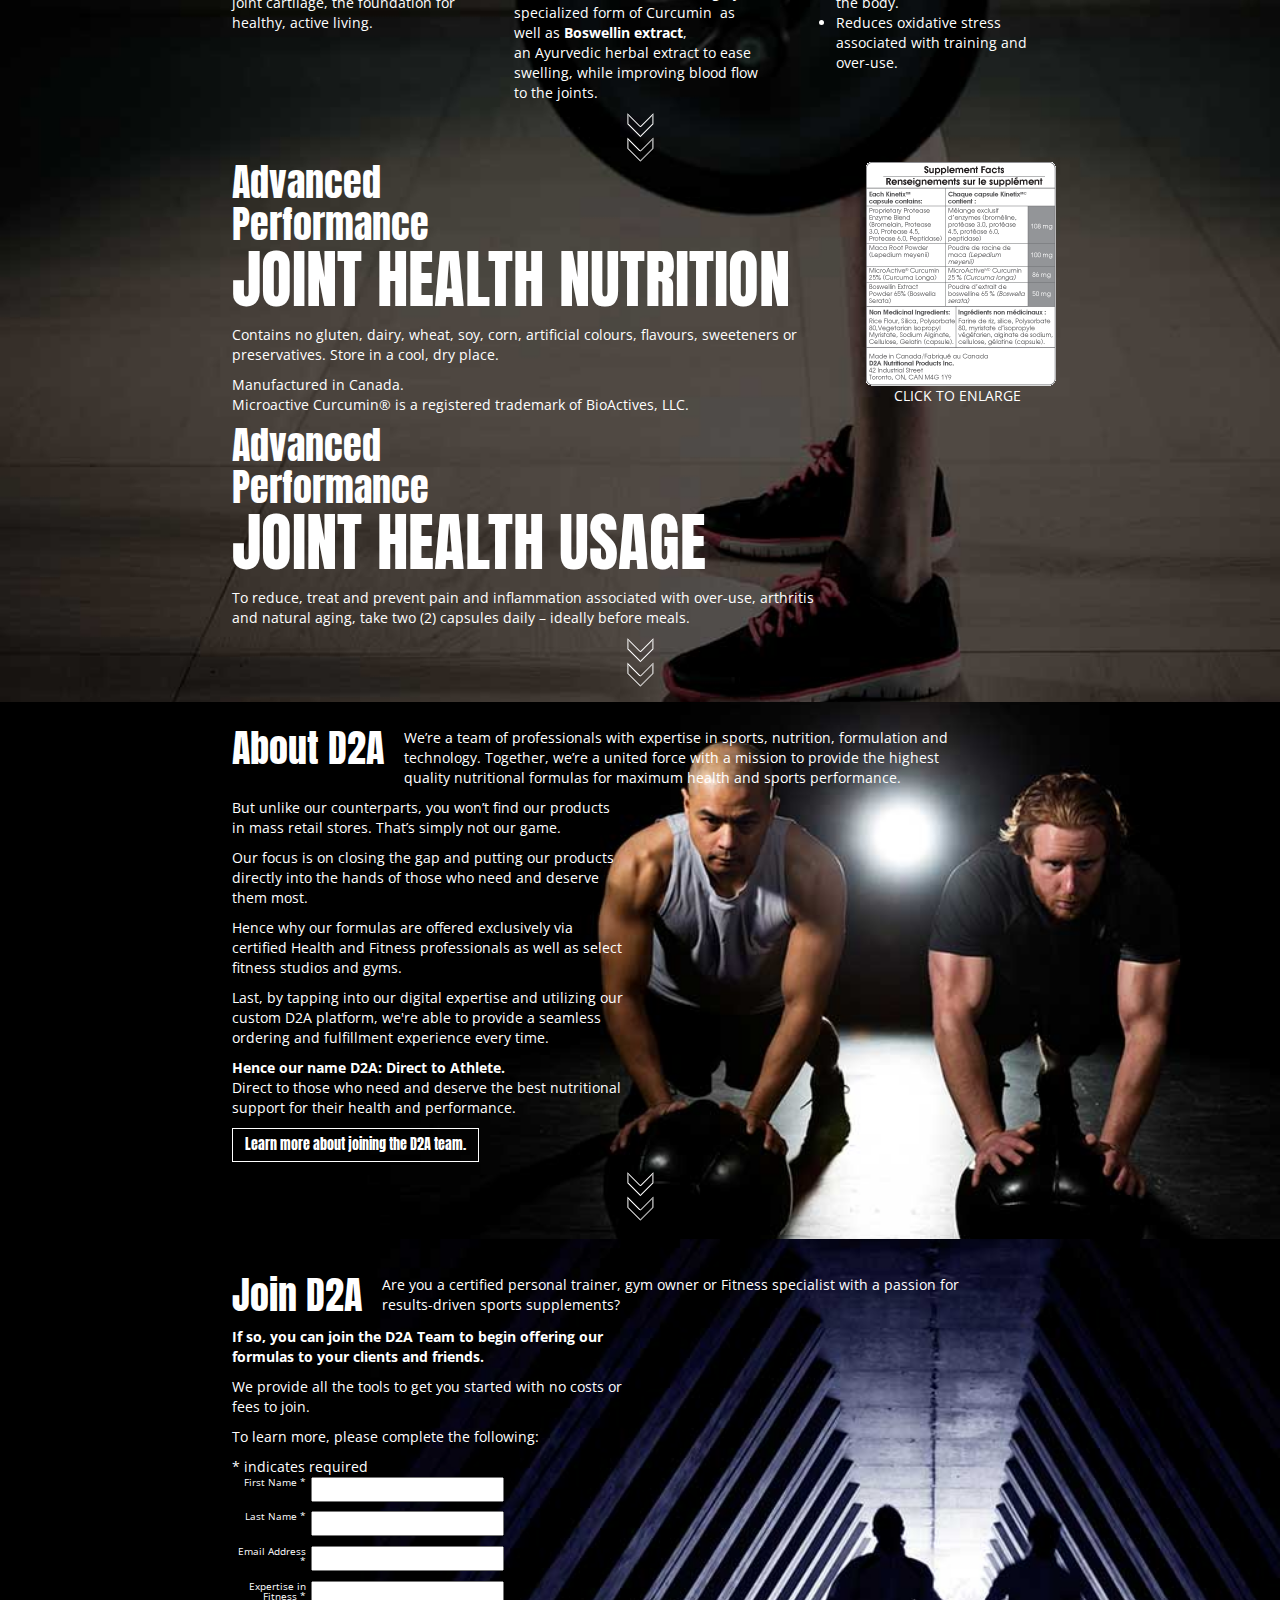
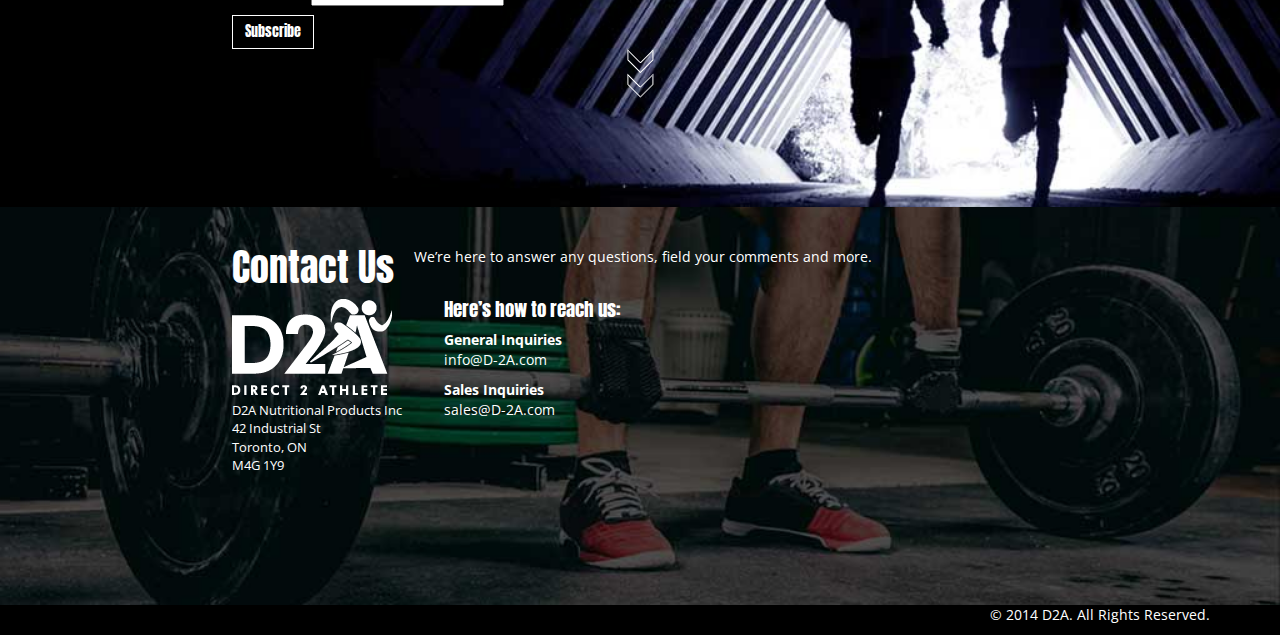
==== commit cfd91eba: "Updated based on feedback from AD." ====
--- a/home-preview.html
+++ b/home-preview.html
@@ -23,34 +23,36 @@
      We recommend moving this block and the preceding CSS link to the HEAD of your HTML file. */
 </style>
 <script>
-	window.onload = function(){
-		window.debug=false;
-		window.onkeydown = function(e){
-			if(e.keyCode == 68 && window.debug == true){
-				if (document.body.hasClass("debug")){
-					document.body.removeClass("debug");
-				}else{
-					document.body.addClass("debug");
-				}
-			}
-		}
-	}
-	
-	Element.prototype.hasClass = function (className) {
-		return new RegExp(' ' + className + ' ').test(' ' + this.className + ' ');
-	};
-	Element.prototype.addClass = function (className) {
-		if (!this.hasClass(className)) { this.className += ' ' + className; }
-	};
-	Element.prototype.removeClass = function (className) {
-		var newClass = ' ' + this.className.replace(/[\t\r\n]/g, ' ') + ' ';
-		if (this.hasClass(className)) {
-			while (newClass.indexOf( ' ' + className + ' ') >= 0) {
-				newClass = newClass.replace(' ' + className + ' ', ' ');
-			}
-			this.className = newClass.replace(/^\s+|\s+$/g, ' ');
-		}
-	};
+window.onload = function() {
+  window.debug = false;
+  window.onkeydown = function (e) {
+    if (e.keyCode == 68 && window.debug == true) {
+      if (document.body.hasClass("debug")) {
+        document.body.removeClass("debug");
+      } else {
+        document.body.addClass("debug");
+      }
+    }
+  }
+}
+
+Element.prototype.hasClass = function (className) {
+  return new RegExp(' ' + className + ' ').test(' ' + this.className + ' ');
+};
+
+Element.prototype.addClass = function (className) {
+  if (!this.hasClass(className)) { this.className += ' ' + className; }
+};
+
+Element.prototype.removeClass = function (className) {
+  var newClass = ' ' + this.className.replace(/[\t\r\n]/g, ' ') + ' ';
+  if (this.hasClass(className)) {
+    while (newClass.indexOf( ' ' + className + ' ') >= 0) {
+      newClass = newClass.replace(' ' + className + ' ', ' ');
+    }
+    this.className = newClass.replace(/^\s+|\s+$/g, ' ');
+  }
+};
 </script>
 <!--
 <script src="http://192.168.0.20:8080/target/target-script-min.js#anonymous"></script>
@@ -89,17 +91,14 @@
           <li>
             <a href="https://twitter.com/d2amarketing" class="social-button"><img src="images/twitter.png" alt="Twitter"></a>
           </li>
-
           <!-- Facebook -->
           <li>
             <a href="https://www.facebook.com/d2amarketing" class="social-button"><img src="images/facebook.png" alt="Facebook"></a>
           </li>
-
           <!-- Instagram -->
           <li>
-            <a href="http://instagram.com/direct2athlete?ref=badge" class="ig-b- ig-b-32 social-button"><img src="//badges.instagram.com/static/images/ig-badge-32.png" alt="Instagram" /></a>
-        </li>
-
+            <a href="http://instagram.com/direct2athlete?ref=badge" class="ig-b- ig-b-32 social-button"><img src="//badges.instagram.com/static/images/ig-badge-32.png" alt="Instagram"></a>
+          </li>
           <!-- LinkedIn -->
           <li>
             <a href="http://www.linkedin.com/company/5090894" class="social-button"><img src="images/linkedin.png" alt="LinkedIn"></a>
@@ -165,29 +164,21 @@
       <div class="row product-list-container">
         <div class="col-md-1"></div>
         <div class="col-md-5">
-          <div id="product-list-protein">
-            <h3 class="product-name">Advanced Performance<br><span>PROTEIN</span></h3>
-            <p class="product-purpose">BOOST, PERFORM, ENDURE & RECOVER</p>
-            <!--
-            gluten free
-            non gmo
-            soy free
-            grass fed
-            100% pure
-            -->
-          </div>
+          <a href="#protein" class="animatefragment">
+            <div id="product-list-protein">
+              <h3 class="product-name">Advanced Performance<br><span>PROTEIN</span></h3>
+              <p class="product-purpose">BOOST, PERFORM, ENDURE &amp; RECOVER</p>
+            </div>
+          </a>
         </div>
 
         <div class="col-md-5">
-          <div id="product-list-jointhealth">
-            <h3 class="product-name">Advanced Performance<br><span>JOINT HEALTH</span></h3>
-            <p class="product-purpose">REDUCE, TARGET, PREVENT & PERFORM</p>
-            <!--
-            gluten free
-            non gmo
-            soy free
-            -->
-          </div>
+          <a href="#jointhealth" class="animatefragment">
+            <div id="product-list-jointhealth">
+              <h3 class="product-name">Advanced Performance<br><span>JOINT HEALTH</span></h3>
+              <p class="product-purpose">REDUCE, TARGET, PREVENT &amp; PERFORM</p>
+            </div>
+          </a>
         </div>
         <div class="col-md-1"></div>
       </div>
@@ -204,7 +195,7 @@
         </div>
         <div class="col-md-5 boost">
           <p>
-            BOOST, PERFORM, ENDURE, RECOVER<br>
+            BOOST. PERFORM. ENDURE. RECOVER.<br>
             <img src="images/protein-icons.png" alt="gluten free, non gmo, soy free, grass fed, 100% pure">
           </p>
         </div>
@@ -379,7 +370,7 @@
         </div>
         <div class="col-md-5 subtitle">
           <p>
-            TARGET, REDUCE, PREVENT, PERFORM<br>
+            TARGET. REDUCE. PREVENT. PERFORM.<br>
             <img src="images/jointhealth-icons.png" alt="gluten free, non gmo, soy free">
           </p>
         </div>
@@ -510,28 +501,28 @@
           <!-- Begin MailChimp Signup Form -->
           <div id="mc_embed_signup">
             <form action="http://d-2a.us3.list-manage.com/subscribe/post?u=15771c1be9dd09bf01af1478f&amp;id=9b94d8b9bb" method="post" id="mc-embedded-subscribe-form" name="mc-embedded-subscribe-form" class="validate" target="_blank" novalidate>
-            <div class="indicates-required"><span class="asterisk">*</span> indicates required</div>
-            <div class="mc-field-group">
-            	<label for="mce-FNAME">First Name  <span class="asterisk">*</span> </label>
-            	<input type="text" value="" name="FNAME" class="required" id="mce-FNAME">
-            </div>
-            <div class="mc-field-group">
-            	<label for="mce-LNAME">Last Name  <span class="asterisk">*</span> </label>
-            	<input type="text" value="" name="LNAME" class="required" id="mce-LNAME">
-            </div>
-            <div class="mc-field-group">
-            	<label for="mce-EMAIL">Email Address  <span class="asterisk">*</span> </label>
-            	<input type="email" value="" name="EMAIL" class="required email" id="mce-EMAIL">
-            </div>
-            <div class="mc-field-group">
-            	<label for="mce-MMERGE8">Expertise in Fitness  <span class="asterisk">*</span> </label>
-            	<input type="text" value="" name="MMERGE8" class="required" id="mce-MMERGE8">
-            </div>
-            	<div id="mce-responses" class="clear">
-            		<div class="response" id="mce-error-response" style="display:none"></div>
-            		<div class="response" id="mce-success-response" style="display:none"></div>
-            	</div>
-            	<!-- real people should not fill this in and expect good things - do not remove this or risk form bot signups-->
+              <div class="indicates-required"><span class="asterisk">*</span> indicates required</div>
+              <div class="mc-field-group">
+                <label for="mce-FNAME">First Name  <span class="asterisk">*</span> </label>
+                <input type="text" value="" name="FNAME" class="required" id="mce-FNAME">
+              </div>
+              <div class="mc-field-group">
+                <label for="mce-LNAME">Last Name  <span class="asterisk">*</span> </label>
+                <input type="text" value="" name="LNAME" class="required" id="mce-LNAME">
+              </div>
+              <div class="mc-field-group">
+                <label for="mce-EMAIL">Email Address  <span class="asterisk">*</span> </label>
+                <input type="email" value="" name="EMAIL" class="required email" id="mce-EMAIL">
+              </div>
+              <div class="mc-field-group">
+                <label for="mce-MMERGE8">Expertise in Fitness  <span class="asterisk">*</span> </label>
+                <input type="text" value="" name="MMERGE8" class="required" id="mce-MMERGE8">
+              </div>
+              <div id="mce-responses" class="clear">
+                <div class="response" id="mce-error-response" style="display:none"></div>
+                <div class="response" id="mce-success-response" style="display:none"></div>
+              </div>
+              <!-- real people should not fill this in and expect good things - do not remove this or risk form bot signups-->
               <div style="position: absolute; left: -5000px;"><input type="text" name="b_15771c1be9dd09bf01af1478f_9b94d8b9bb" tabindex="-1" value=""></div>
               <div class="clear"><button type="submit" value="Subscribe" name="subscribe" id="mc-embedded-subscribe" class="btn btn-default">Subscribe</button></div>
             </form>
@@ -590,20 +581,20 @@
           <div id="mc_embed_signup">
             <div class="indicates-required"><span class="asterisk">*</span> indicates required</div>
             <div class="mc-field-group">
-            	<label for="mce-EMAIL">Email Address <span class="asterisk">*</span> </label>
-            	<input type="email" value="" name="EMAIL" class="required email" id="mce-EMAIL">
+              <label for="mce-EMAIL">Email Address <span class="asterisk">*</span> </label>
+              <input type="email" value="" name="EMAIL" class="required email" id="mce-EMAIL">
             </div>
             <div class="mc-field-group">
-            	<label for="mce-FNAME">First Name </label>
-            	<input type="text" value="" name="FNAME" id="mce-FNAME">
+              <label for="mce-FNAME">First Name </label>
+              <input type="text" value="" name="FNAME" id="mce-FNAME">
             </div>
             <div class="mc-field-group">
-            	<label for="mce-LNAME">Last Name </label>
-            	<input type="text" value="" name="LNAME" id="mce-LNAME">
+              <label for="mce-LNAME">Last Name </label>
+              <input type="text" value="" name="LNAME" id="mce-LNAME">
             </div>
             <div id="mce-responses" class="clear">
-            	<div class="response" id="mce-error-response" style="display:none"></div>
-            	<div class="response" id="mce-success-response" style="display:none"></div>
+              <div class="response" id="mce-error-response" style="display:none"></div>
+              <div class="response" id="mce-success-response" style="display:none"></div>
             </div>
             <!-- real people should not fill this in and expect good things - do not remove this or risk form bot signups-->
             <div style="position: absolute; left: -5000px;"><input type="text" name="b_15771c1be9dd09bf01af1478f_2df5c8ab67" tabindex="-1" value=""></div>
@@ -658,9 +649,11 @@
 			var offset = $(location).offset().top-129;
 			if (window.innerWidth <= 640){
 				offset -= 30;
+			} else if (window.innerWidth > 640 && window.innerWidth < 768){
+				offset -= 50;
 			}
 			var init_offset = $("body").scrollTop();
-			
+
 			window.location.hash = location;
 			$("body").scrollTop(init_offset);
 			var anim_duration = 500;
--- a/stylesheets/home.css
+++ b/stylesheets/home.css
@@ -15,16 +15,22 @@
 h1, h2, h3, h4, h5, h6 {
   font-family: 'Anton', sans-serif;
   margin-top: 0; /* override bootstrap */
-  padding-top: 0px; /* override bootstrap */
+  padding-top: 0; /* override bootstrap */
 }
 
 p {
   margin: 0; /* override bootstrap */
   padding: 0 0 10px; /* override bootstrap */
 }
+
 section p {
-	/*font-size:1.32vw;*/
-}
+  /*font-size:1.32vw;*/
+}
+
+input {
+  color: black;
+}
+
 button,
 .btn {
   font-family: 'Anton', sans-serif;
@@ -122,24 +128,27 @@
 
 /* override bootstrap */
 .carousel-caption {
-	bottom: 0%;
-	background:rgba(0,0,0,0.5);
-	left:0;
-	right:0;
-}
-.carousel-control{
-	z-index:20;
-}
-
-.carousel .item{
-	min-height:527px;
-	background-size:cover;
-	background-position:top center;
-	background-repeat:no-repeat;	
-}
-.carousel .item img{
-	opacity:0;
-}
+  bottom: 0%;
+  background: rgba(0,0,0,0.5);
+  left: 0;
+  right: 0;
+}
+
+.carousel-control {
+  z-index: 20;
+}
+
+.carousel .item {
+  min-height: 527px;
+  background-size: cover;
+  background-position: top center;
+  background-repeat: no-repeat;
+}
+
+.carousel .item img {
+  opacity: 0;
+}
+
 .product-name {
   font-size: 95%;
   text-align: center;
@@ -147,15 +156,18 @@
   padding-top: 8px;
   padding-bottom: 2px;
 }
-.row.product-title{
-	width:82.5%;
-	margin:2% auto 0 auto;
-}
-.row.product-title p{
-	margin-left:5.5%;
-	margin-top:1%;
-	/*line-height:1.9vw;*/
-}
+
+.row.product-title {
+  width: 82.5%;
+  margin: 2% auto 0 auto;
+}
+
+.row.product-title p {
+  margin-left: 5.5%;
+  margin-top: 1%;
+  /*line-height: 1.9vw;*/
+}
+
 .product-name span {
   font-size: 150%;
 }
@@ -233,7 +245,6 @@
   background-image: url(../images/backgrounds/protein-background-mobile.jpg);
   background-repeat: no-repeat;
   background-position: center center;
-
 }
 
 section#jointhealth {
@@ -241,9 +252,11 @@
   background-repeat: no-repeat;
   background-position: center center;
 }
-section#jointhealth .subtitle{
-	margin:102px 0 0 -75px;
-}
+
+section#jointhealth .subtitle {
+  margin:102px 0 0 -75px;
+}
+
 section#about {
   background-image: url(../images/backgrounds/about-d2a-background-mobile.jpg);
   background-repeat: no-repeat;
@@ -274,7 +287,7 @@
   width: 100%;
 }
 
-section#protein .protein-aminoacidprofile table tr {  
+section#protein .protein-aminoacidprofile table tr {
   border-color: white;
   border-style: solid;
   border-width: 0 0 1px 0;
@@ -296,6 +309,7 @@
 
 section#contact address {
   padding-top: 6px;
+  font-size: 13px;
 }
 
 footer {
@@ -309,33 +323,43 @@
 
 .carousel-caption h1 {
   font-size: 19px;
-  margin:26px 0 0 0;
-}
-.carousel-caption .btn{
-	font-size:15px;
-	padding: 6px 15px;	
-}
+  margin: 26px 0 0 0;
+}
+
+.carousel-caption .btn {
+  font-size: 15px;
+  padding: 6px 15px;
+}
+
 .carousel-caption p {
-	/*font-size:1.2vw;*/
-	font-size:18.5px;
-	padding-bottom:8px;
-}
+  /*font-size: 1.2vw;*/
+  font-size: 18.5px;
+  padding-bottom: 8px;
+}
+
 .carousel-indicators {
   bottom: 0;
 }
 
-.carousel-inner{
-	width:100%;
-	height:100%;
-	position:relative;	
+.carousel-inner {
+  width: 100%;
+  height: 100%;
+  position: relative;
+}
+
+.product-list-container a,
+.product-list-container a:hover {
+  color: white;
+  text-decoration: none;
 }
 
 /* desktop and tablet layout */
 @media only screen and (min-width: 640px) {
   h1,
- .carousel-caption h1  {
+ .carousel-caption h1 {
     font-size: 44px
   }
+
   h2 {
     font-size: 38px;
     /*font-size: 3.65vw;*/
@@ -376,35 +400,27 @@
     /* padding-top: 15px; comes from navbar-nav>li>a */
   }
 
-  .navbar-right {
-    text-align: right;
-  }
-
-  .navbar-right button {
-    margin-top: 15px;
-  }
-
-  .social-buttons {
-    padding-top: 27px;
-    float: none;
-  }
-
   main {
     margin-top: 128px;
   }
-	section .container{
-		width:1055px;	
-	}
-	.row{
-		margin:0 auto;
-		width:82.5%;	
-	}
-	.row.bottle{
-		width:100%;	
-	}
-	div.bottle-image{
-		margin:-60px 0 0 20px;	
-	}
+
+  section .container {
+    width: 1055px;
+  }
+
+  .row {
+    margin: 0 auto;
+    width: 82.5%;
+  }
+
+  .row.bottle {
+    width: 100%;
+  }
+
+  div.bottle-image {
+    margin: -60px 0 0 20px;
+  }
+
   section#slides {
 /*    height: 527px;*/
   }
@@ -412,30 +428,31 @@
   section#products {
     background-image: url(../images/backgrounds/products-background.jpg);
     background-size: cover;
-	width:100%;
-	/*padding-bottom:52%;*/
-	 height: 527px;
-   
-  }
-
-  section#products .container{
-/*	  position:absolute;
-	  width:100%;
-	  height:100%;  */
-  }
+    width: 100%;
+    /*padding-bottom: 52%;*/
+     height: 527px;
+  }
+
+  section#products .container {
+    /* position:absolute;
+    width:100%;
+    height:100%; */
+  }
+
   section#protein {
-    height: 2300px; /*1951px; increased to account for aminco acid table */
+    height: 2400px; /*1951px; increased to account for aminco acid table */
     background-image: url(../images/backgrounds/protein-background.jpg);
     background-size: cover;
     padding-top: 32px;
-
-  }
-	section#protein .row .boost{
-		padding-left: 0px;
-		margin-top:103px;
-	}
+  }
+
+  section#protein .row .boost {
+    padding-left: 0;
+    margin-top: 103px;
+  }
+
   section#jointhealth {
-    height: 1860px;
+    height: 1920px; /*1860px;*/
     background-image: url(../images/backgrounds/joint-health-background.jpg);
     background-size: cover;
     padding-top: 40px;
@@ -447,13 +464,15 @@
     background-size: cover;
     padding-top: 26px;
   }
-section#about h2,
-section#join h2,
-section#contact h2{
-	float:left;
-	display:inline;
-	margin-right:20px;
-}
+
+  section#about h2,
+  section#join h2,
+  section#contact h2 {
+    float: left;
+    display: inline;
+    margin-right: 20px;
+  }
+
   section#join {
     height: 568px;
     background-image: url(../images/backgrounds/join-d2a-background.jpg);
@@ -469,11 +488,11 @@
   }
 
   section#protein .product-summary ul,
-  section#jointhealth .product-summary ul{
+  section#jointhealth .product-summary ul {
     line-height: 2.5em;
     padding-top: 80px;
-	padding-left:0;
-	margin-left:-60px;
+    padding-left:0;
+    margin-left:-60px;
   }
 
   /* From http://getbootstrap.com/examples/carousel/carousel.css */
@@ -485,9 +504,9 @@
   .carousel-caption {
     top: 30%;
     z-index: 10;
-	width:100%;
-	text-align:center;
-	height:200px;
+    width: 100%;
+    text-align: center;
+    height: 200px;
   }
   /* Declare heights because of positioning of img element */
   .carousel .item {
@@ -513,291 +532,409 @@
   section#products .d2a-chevrons {
     margin-top: -140px;
   }
-  section#join .mc-field-group label{
-	  font-weight:normal;
-	  text-align:right;
-	  float:left;
-	  display:inline;
-	  width:79px;
-	  padding-right:5px;
-	  font-size:10px;
-	  line-height:10px;
-  }
-  section#join .mc-field-group input{
-		width:193px;
-		height:25px;  
-  }
-  section#join .mc-field-group .asterisk{
-	  right:45px;  
-	  top:10px;
-  }
-  section#join #mc_embed_signup form{
-	  padding-top:0;  
-	padding-left:0px;  
-  }
-  section#join .indicates-required{
-	  margin-right:50px;
-  }
+
+  section#join .mc-field-group label {
+    font-weight: normal;
+    text-align: right;
+    float: left;
+    display: inline;
+    width: 79px;
+    padding-right: 5px;
+    font-size: 10px;
+    line-height: 10px;
+  }
+
+  section#join .mc-field-group input {
+    width: 193px;
+    height: 25px;
+  }
+
+  section#join .mc-field-group .asterisk {
+    right: 45px;
+    top: 10px;
+  }
+
+  section#join #mc_embed_signup form {
+    padding-top: 0;
+    padding-left: 0;
+  }
+
+  section#join .indicates-required {
+    margin-right: 50px;
+  }
+
   section#join .mc-field-group {
-	  min-height:25px;
-	  padding-bottom:3%;
+    min-height: 25px;
+    padding-bottom: 3%;
   }
 }
 
 body.debug section#products {
-	background-image: url(../images/backgrounds/debug-products-background.jpg);
+  background-image: url(../images/backgrounds/debug-products-background.jpg);
 }
 section#slides {
-	min-height:527px;
-}
-body.debug section#slides div.item.active img{
-	opacity:0;
-}
-
-body.debug section#slides{
-	background: url(../images/backgrounds/debug-index-slide1.jpg) no-repeat top center !important;
-}
-body.debug section#slides .carousel-caption{
-	background:rgba(0,0,0,0);	
-}
+  min-height: 527px;
+}
+
+body.debug section#slides div.item.active img {
+  opacity: 0;
+}
+
+body.debug section#slides {
+  background: url(../images/backgrounds/debug-index-slide1.jpg) no-repeat top center !important;
+}
+
+body.debug section#slides .carousel-caption {
+  background:rgba(0,0,0,0);
+}
+
 body.debug {
-	background: url(../images/backgrounds/debug-D2A-website-desktop.jpg) no-repeat center 349px !important;
-}
-body.debug section, body.debug section#slides .item.active, body.debug section#slides{
-	background:transparent !important;	
-}
-@media all and (max-width:640px){
-	.navbar-fixed-top{
-		height:169px;	
-	}
-	.navbar-default .navbar-brand{
-		float:left;
-		width:100%;
-		display:inline;
-		text-align:center;
-		
-	}
-	.navbar-default .navbar-brand img{
-		
-		height:100px;
-	}
-	.carousel-caption{
-		top:32%;
-		padding:0 15%;	
-	}
-	.row,
-	.col-md-5{
-		width:100% !important;
-		max-width:310px;
-		margin-left: auto;
-		margin-right: auto;
-	}
-	.row.product-title p, .row p,
-	.col-md-5,
-	section#jointhealth .subtitle{
-		padding-left:0;
-		padding-right:0;	
-		margin-left:0;
-		margin-right:0;
-	}
-	#product-list-protein{
-		background-position:-10px 0px;
-		padding-left:110px;
-		width: 266px;	
-		height:228px;
-	}
-	#product-list-protein h3, 
-	#product-list-protein p{
-		width:150px;
-	}
-	
-	#product-list-jointhealth{
-	height:240px;	
-	}
-	header div.container{
-		background:#f8f8f8;	
-	}
-	header .navbar-header{
-		height:170px;	
-	}
-	.navbar-nav>li>a{
-		text-align:center;
-		font-size:20px;	
-	}
-	section#protein .col-md-5,
-	.col-md-5,
-	.row ul,
-	section#jointhealth .subtitle{
-		padding-left:15px;
-		padding-right:15px;
-			
-	}
-	.product-detail-links .btn{
-		width:280px;
-		font-size:24px;
-		padding:15px 0 15px 60px;
-	}
-	.row.product-detail-links div{
-		padding-bottom:16px;	
-	}
-	section#protein h4{
-		padding-top:10px;	
-		font-size:24px;
-		line-height:24px;
-	}
-	section#protein .text-center{
-		padding:30px 0;	
-	}
-	.modal-content img{
-		width:100%;
-	}
-	#mc_embed_signup input[type="text"]{
-		width:100%;
-	}
-	.row.product-list-container{
-		margin-top:50px;
-	}
-	.row.product-list-container .col-md-5{
-		padding:0px;
-	}
-	section#products{
-		padding-bottom:10px;	
-	}
-	section#protein{
-		background-position:top center;
-		padding-top:40px;	
-	}
-	
-	body.debug {
-		background: url(../images/backgrounds/debug-D2A-website-mobile.jpg) no-repeat center top !important;
-	}
-	.carousel .item, section#slides{
-		min-height:355px;	
-		padding-top:120px;
-	}
-	section{
-		padding-top:12px;	
-	}
-	section h2{
-		font-size:44px;
-		margin-bottom:0px;
-	}
-	section p{
-		font-size:18px;	
-		line-height:22px;
-	}
-	.carousel-caption h1{
-		font-size:33px;	
-		margin-top:15px;
-	}
-	.carousel-control{
-		min-height:355px;
-		margin-top:122px;
-	}
-	section#protein h2,
-	section#protein h3,
-	section#jointhealth h3{
-		font-size:27px;
-	}
-	section#protein h2 span,
-	section#protein h3 span,
-	section#jointhealth h3 span{
-		font-size:44px;
-	}
-	section#protein .boost p{
-		font-size:15px;	
-	}
-	
-	section#protein .boost img{
-		width:275px;	
-	}
-	section .row ul{
-		font-size: 15px;	
-	}
-	section .row.bottle ul{
-		font-size:17px;
-	}
-	section#jointhealth .subtitle{
-		margin-top:10px;	
-	}
-	.bottle-image{
-		height:370px;	
-	}
-	section#jointhealth .subtitle p{
-		font-size:15px;	
-	}
-	section#jointhealth .subtitle p img{
-		margin:10px auto;
-		display:block;
-		width:160px;
-	}
-	footer{
-		text-align:center;	
-	}
-	section#join{
-		margin-bottom:20px;	
-	}
-}
-@media all and (width:768px){
-	header, main, section{
-		max-width:768px;
-		overflow:hidden;
-	}
-}
-@media all and (min-width:640px)
-and (max-width:992px){
-	section .container{
-		width:100%;	
-	}
-	h2{
-		font-size:29px;	
-	}
-	.product-list-container .col-md-1{
-		display:none;
-	}
-	.product-list-container .col-md-5{
-		margin-right:30px;
-	}
-	section#products{
-		height:577px;	
-	}
-	section#protein .row .boost{
-		margin-left:60px;
-		margin-top:64px;
-	}
-	.row.product-detail-links .col-md-4{
-		float:none;
-		margin:10px auto;
-		width:250px;
-	}
-	.protein-aminoacidprofile{
-		width:100%;	
-	}
-	section#protein{
-	height:3270px;	
-	}
-	section#jointhealth{
-		height:2300px;	
-	}
-	section#about{
-		height:707px;
-	}
-	section#join{
-		height:638px;
-	}
-	section#contact .col-md-6{
-		margin-left:30px;
-	}
-	section#join .mc-field-group label{
-		text-align:left;
-		font-size:12px;
-		width:180px;
-	}
-	section#join .mc-field-group .asterisk{
-		top:24px;
-		right:27px;	
-	}
-	section#join .mc-field-group{
-		padding-bottom:4%;	
-	}
-}+  background: url(../images/backgrounds/debug-D2A-website-desktop.jpg) no-repeat center 349px !important;
+}
+
+body.debug section,
+body.debug section#slides .item.active,
+body.debug section#slides {
+  background:transparent !important;
+}
+
+@media all and (max-width:640px) {
+  .navbar-fixed-top {
+  height: 169px;
+  }
+
+  .navbar-default .navbar-brand {
+    float: left;
+    width: 100%;
+    display: inline;
+    text-align: center;
+  }
+
+  .navbar-default .navbar-brand img {
+    height: 100px;
+  }
+
+  .carousel-caption {
+    top: 32%;
+    padding: 0 15%;
+  }
+
+  .row,
+  .col-md-5 {
+    width: 100% !important;
+    max-width: 310px;
+    margin-left: auto;
+    margin-right: auto;
+  }
+
+  .row.product-title p, .row p,
+  .col-md-5,
+  section#jointhealth .subtitle {
+    padding-left: 0;
+    padding-right: 0;
+    margin-left: 0;
+    margin-right: 0;
+  }
+
+  #product-list-protein {
+    background-position: -10px 0;
+    padding-left: 110px;
+    width: 266px;
+    height: 228px;
+  }
+
+  #product-list-protein h3,
+  #product-list-protein p {
+    width: 150px;
+  }
+
+  #product-list-jointhealth {
+    height: 240px;
+  }
+
+  section#protein .col-md-5,
+  .col-md-5,
+  .row ul,
+  section#jointhealth .subtitle {
+    padding-left: 15px;
+    padding-right: 15px;
+  }
+
+  .product-detail-links .btn {
+    width: 280px;
+    font-size: 24px;
+    padding: 15px 0 15px 60px;
+  }
+
+  .row.product-detail-links div {
+    padding-bottom: 16px;
+  }
+
+  section#protein h4 {
+    padding-top: 10px;
+    font-size: 24px;
+    line-height: 24px;
+  }
+
+  section#protein .text-center {
+    padding:30px 0;
+  }
+
+  .modal-content img {
+    width:100%;
+  }
+
+  #mc_embed_signup input[type="text"] {
+    width: 100%;
+  }
+
+  .row.product-list-container {
+    margin-top: 50px;
+  }
+
+  .row.product-list-container .col-md-5 {
+    padding: 0;
+  }
+
+  section#products {
+    padding-bottom: 10px;
+  }
+
+  section#protein {
+    background-position: top center;
+    padding-top: 40px;
+  }
+
+  body.debug {
+    background: url(../images/backgrounds/debug-D2A-website-mobile.jpg) no-repeat center top !important;
+  }
+
+  .carousel .item,
+  section#slides {
+    min-height: 355px;
+    padding-top: 120px;
+  }
+
+  section {
+    padding-top: 12px;
+  }
+
+  section h2 {
+    font-size: 44px;
+    margin-bottom: 0;
+  }
+
+  section p {
+    font-size: 18px;
+    line-height: 22px;
+  }
+
+  .carousel-caption h1 {
+    font-size: 33px;
+    margin-top: 15px;
+  }
+
+  .carousel-control {
+    min-height: 355px;
+    margin-top: 122px;
+  }
+
+  section#protein h2,
+  section#protein h3,
+  section#jointhealth h3 {
+    font-size: 27px;
+  }
+
+  section#protein h2 span,
+  section#protein h3 span,
+  section#jointhealth h3 span {
+    font-size: 44px;
+  }
+
+  section#protein .boost p {
+    font-size: 15px;
+  }
+
+  section#protein .boost img {
+    width: 275px;
+  }
+
+  section .row ul {
+    font-size: 15px;
+  }
+
+  section .row.bottle ul {
+    font-size: 17px;
+  }
+
+  section#jointhealth .subtitle {
+    margin-top: 10px;
+  }
+
+  .bottle-image {
+    height: 370px;
+  }
+
+  section#jointhealth .subtitle p {
+    font-size: 15px;
+  }
+
+  section#jointhealth .subtitle p img {
+    margin: 10px auto;
+    display: block;
+    width: 160px;
+  }
+
+  footer {
+    text-align: center;
+  }
+
+  section#join {
+    margin-bottom: 20px;
+  }
+}
+
+@media all and (min-width:768px) {
+  .navbar-right {
+    text-align: right;
+  }
+
+  .navbar-right button {
+    margin-top: 15px;
+  }
+
+  .social-buttons {
+    padding-top: 27px;
+    float: none;
+  }
+}
+
+@media all and (width:768px) {
+  header,
+  main,
+  section {
+    max-width: 768px;
+    overflow: hidden;
+  }
+}
+
+@media all and (min-width:640px) and (max-width:992px) {
+  section .container {
+    width: 100%;
+  }
+
+  h2 {
+    font-size: 29px;
+  }
+
+  .product-list-container .col-md-1 {
+    display: none;
+  }
+
+  .product-list-container .col-md-5 {
+    margin-right: 30px;
+  }
+
+  section#products {
+    height: 577px;
+  }
+
+  section#protein .row .boost {
+    margin-left: 60px;
+    margin-top: 64px;
+  }
+
+  .row.product-detail-links .col-md-4 {
+    float: none;
+    margin: 10px auto;
+    width: 250px;
+  }
+
+  .protein-aminoacidprofile {
+    width:100%;
+  }
+
+  section#protein {
+    height: 3270px;
+  }
+
+  section#jointhealth {
+    height: 2300px;
+  }
+
+  section#about {
+    height: 707px;
+  }
+
+  section#join {
+    height: 638px;
+  }
+
+  section#contact .col-md-6 {
+    margin-left: 30px;
+  }
+
+  section#join .mc-field-group label {
+    text-align: left;
+    font-size: 12px;
+    width: 180px;
+  }
+
+  section#join .mc-field-group .asterisk {
+    top: 24px;
+    right: 27px;
+  }
+
+  section#join .mc-field-group {
+    padding-bottom: 4%;
+  }
+
+  nav.navbar-collapse {
+    position: absolute;
+    top: 0;
+    right: 20px;
+  }
+
+  section#products .row.product-title .col-md-7 {
+    margin-left: 20px;
+  }
+}
+
+@media all and (max-width:768px) {
+  header div.container,
+  header .navbar-collapse {
+    background: #f8f8f8;
+  }
+
+  header .navbar-header {
+    height: 170px;
+  }
+
+  .navbar-nav>li>a {
+    text-align: center;
+    font-size: 20px;
+  }
+
+  .navbar-default .navbar-collapse {
+    top: 170px;
+    position: absolute;
+    width: 100%;
+    right: auto;
+  }
+
+  .navbar-default .navbar-collapse ul li a {
+    margin-top: 0;
+  }
+
+  .navbar-default .navbar-brand {
+    float: left;
+    width: 100%;
+    display: inline;
+    text-align: center;
+    padding-top: 0;
+  }
+
+  .navbar-default .navbar-brand img {
+    height: 100px;
+  }
+}
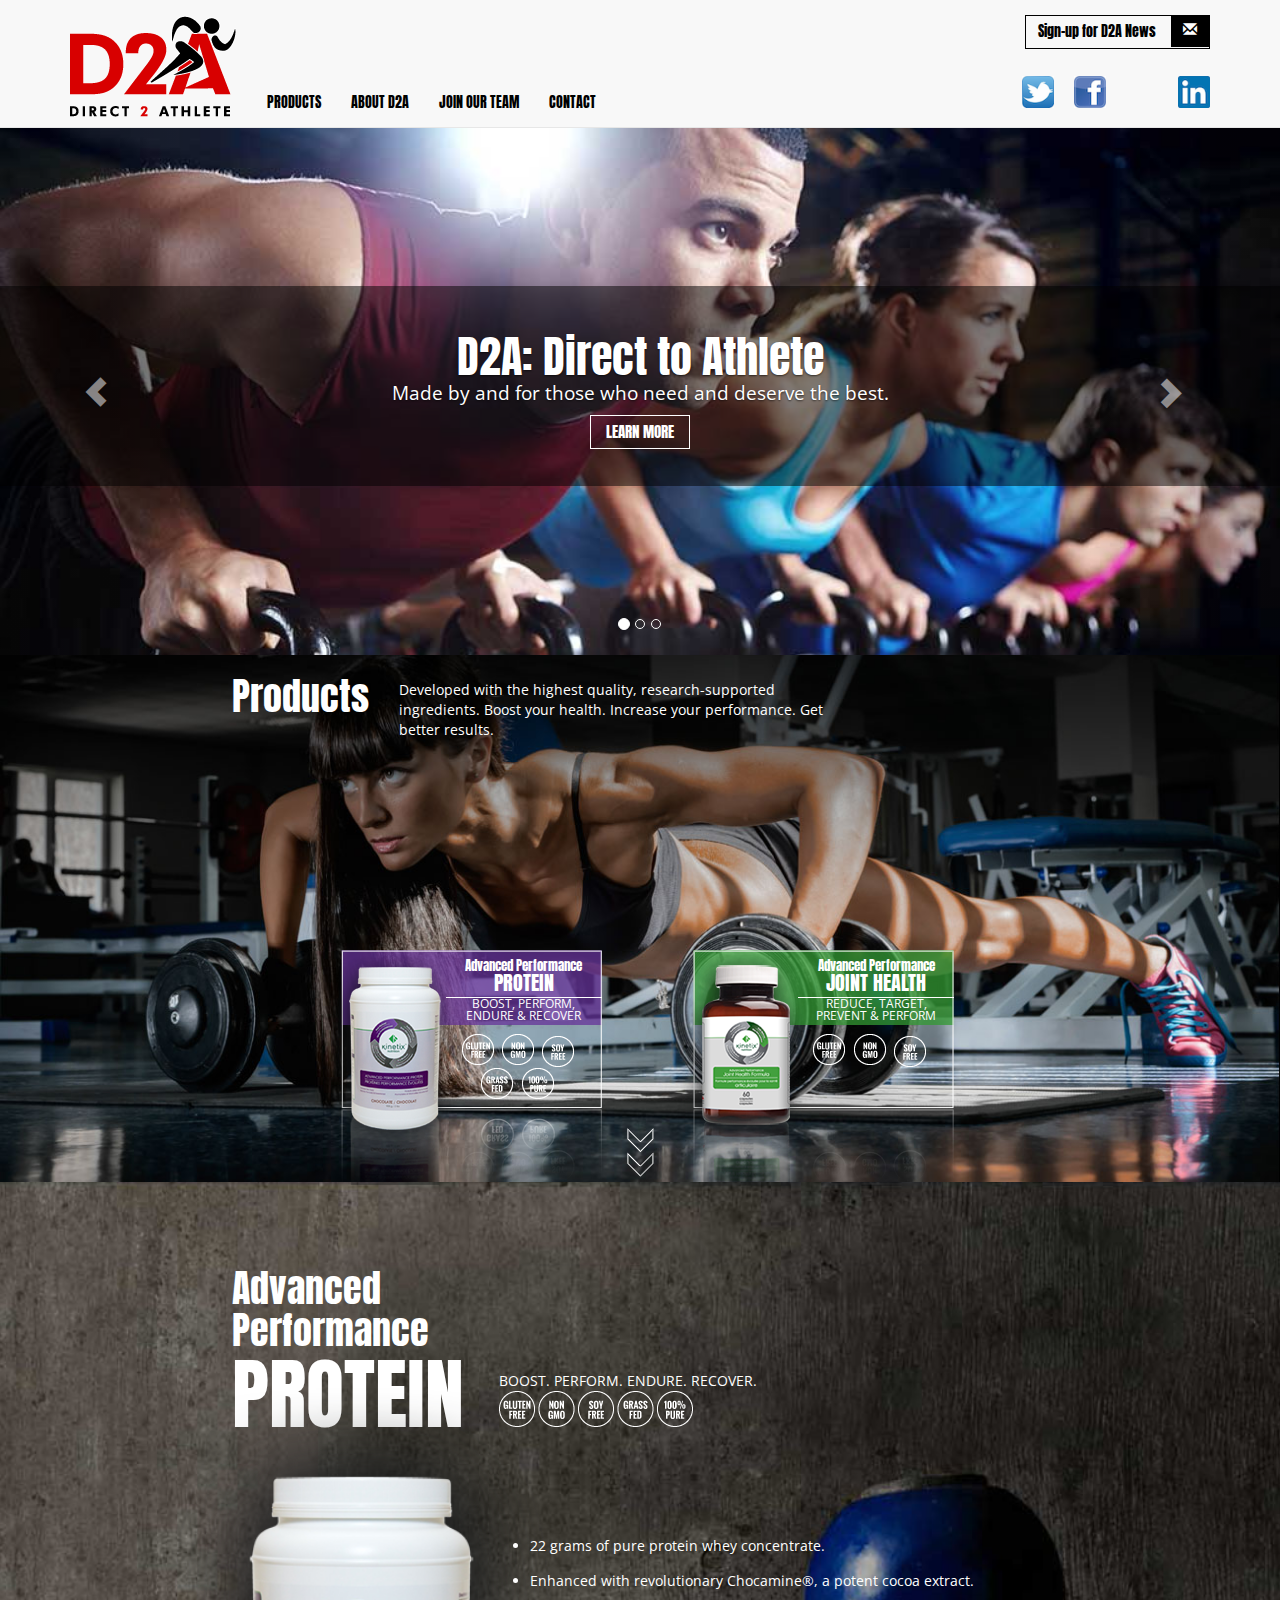
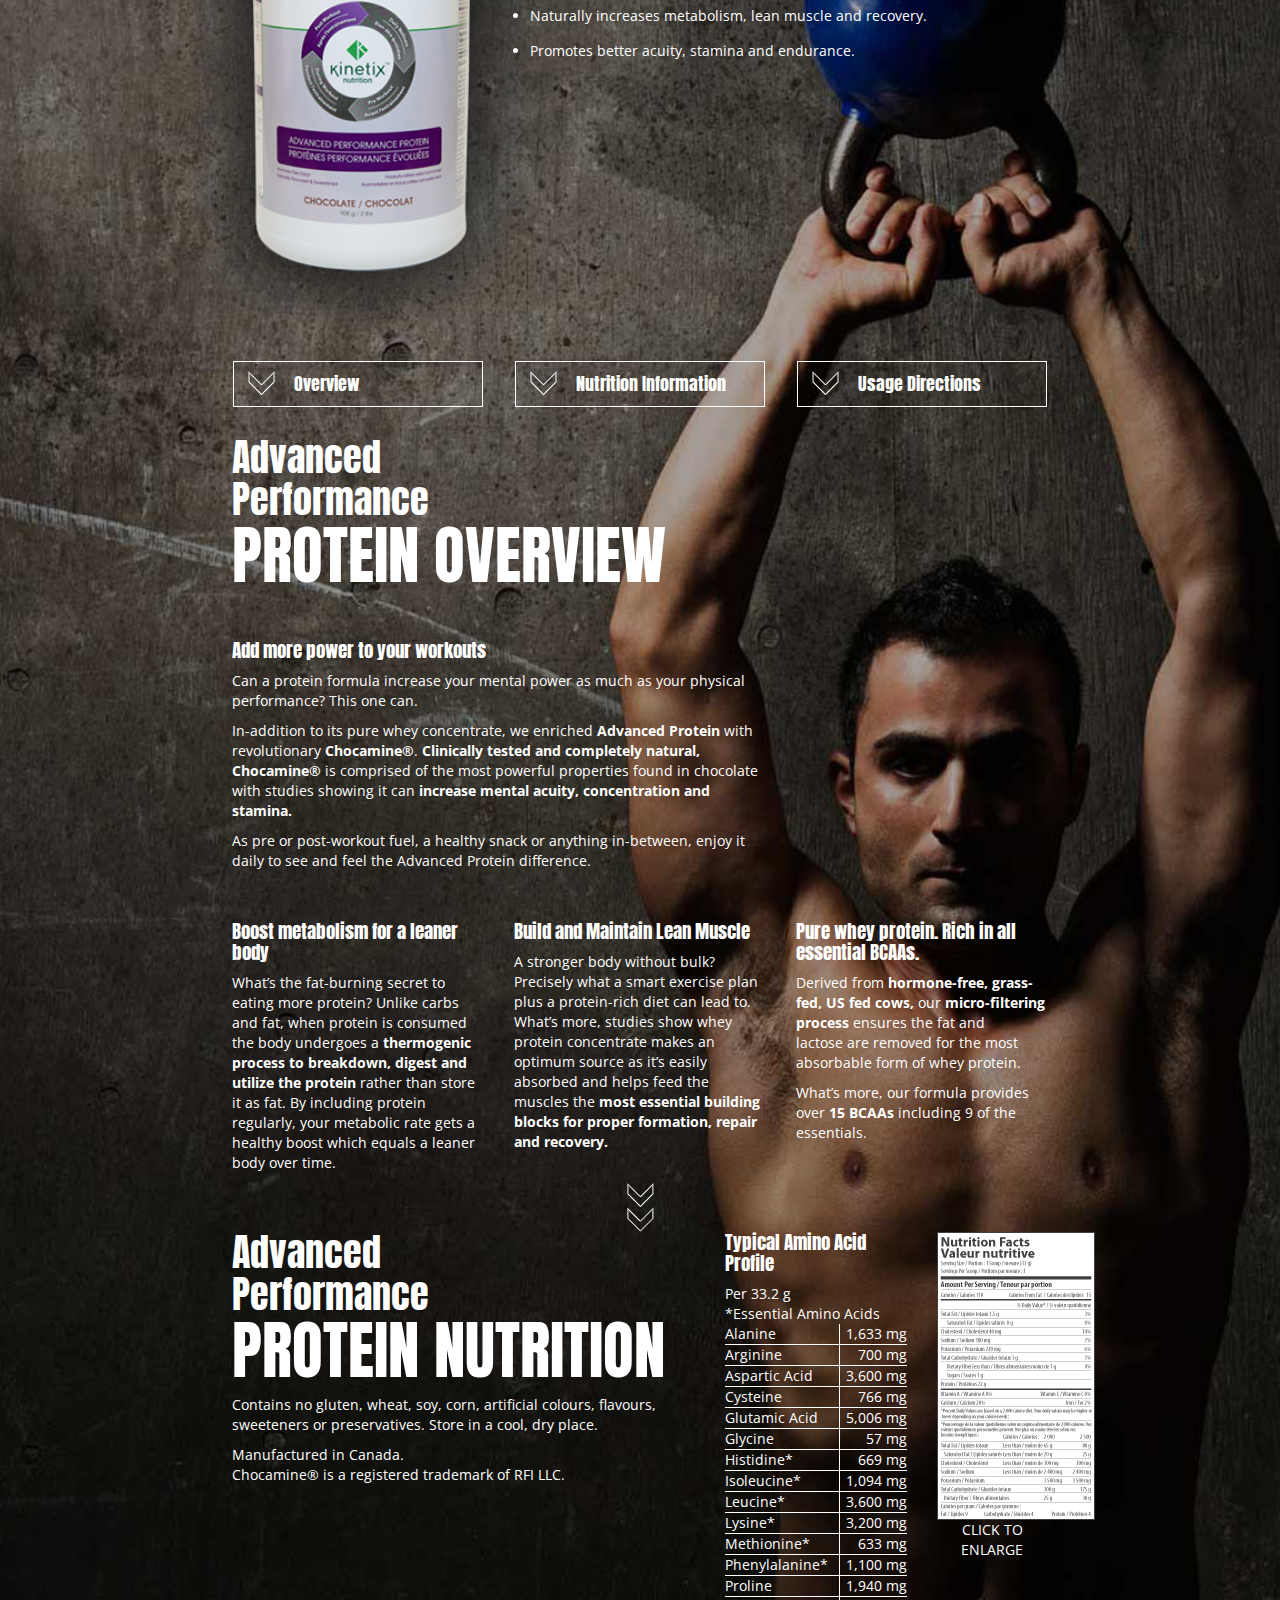
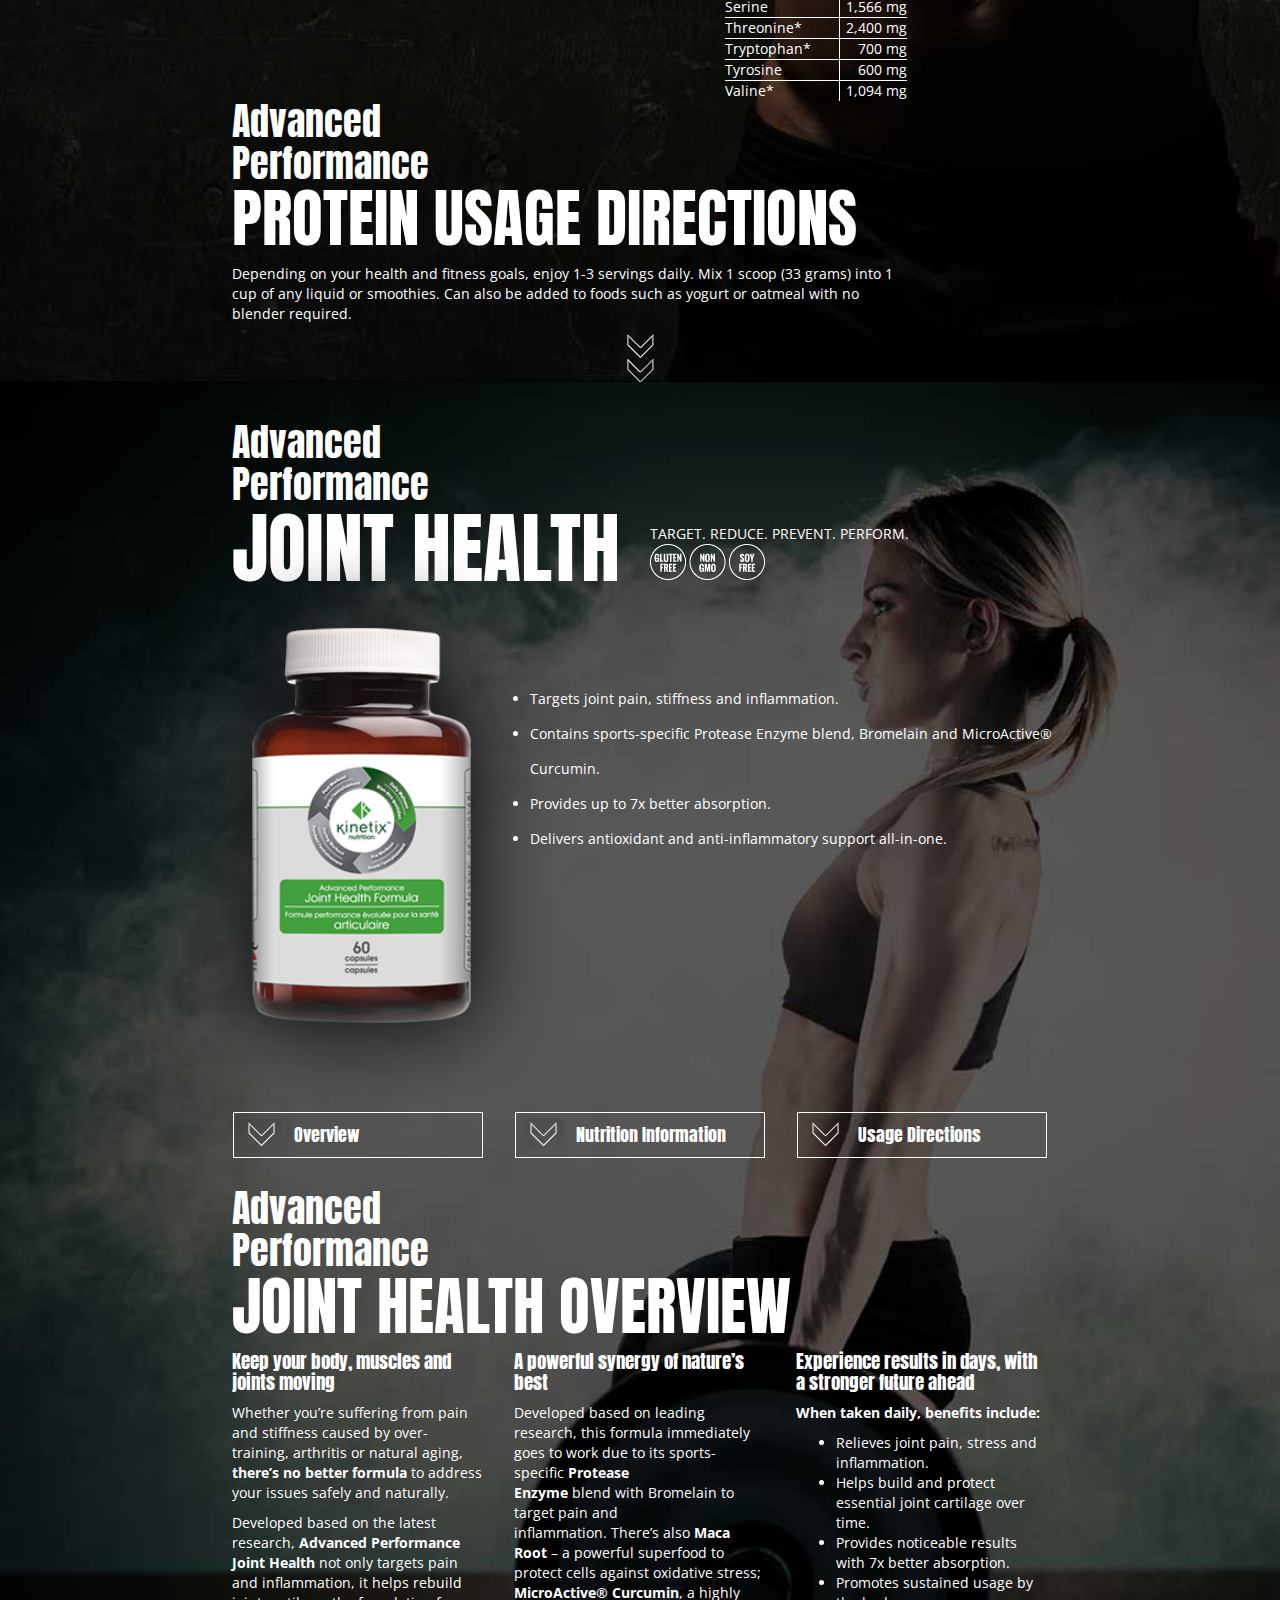
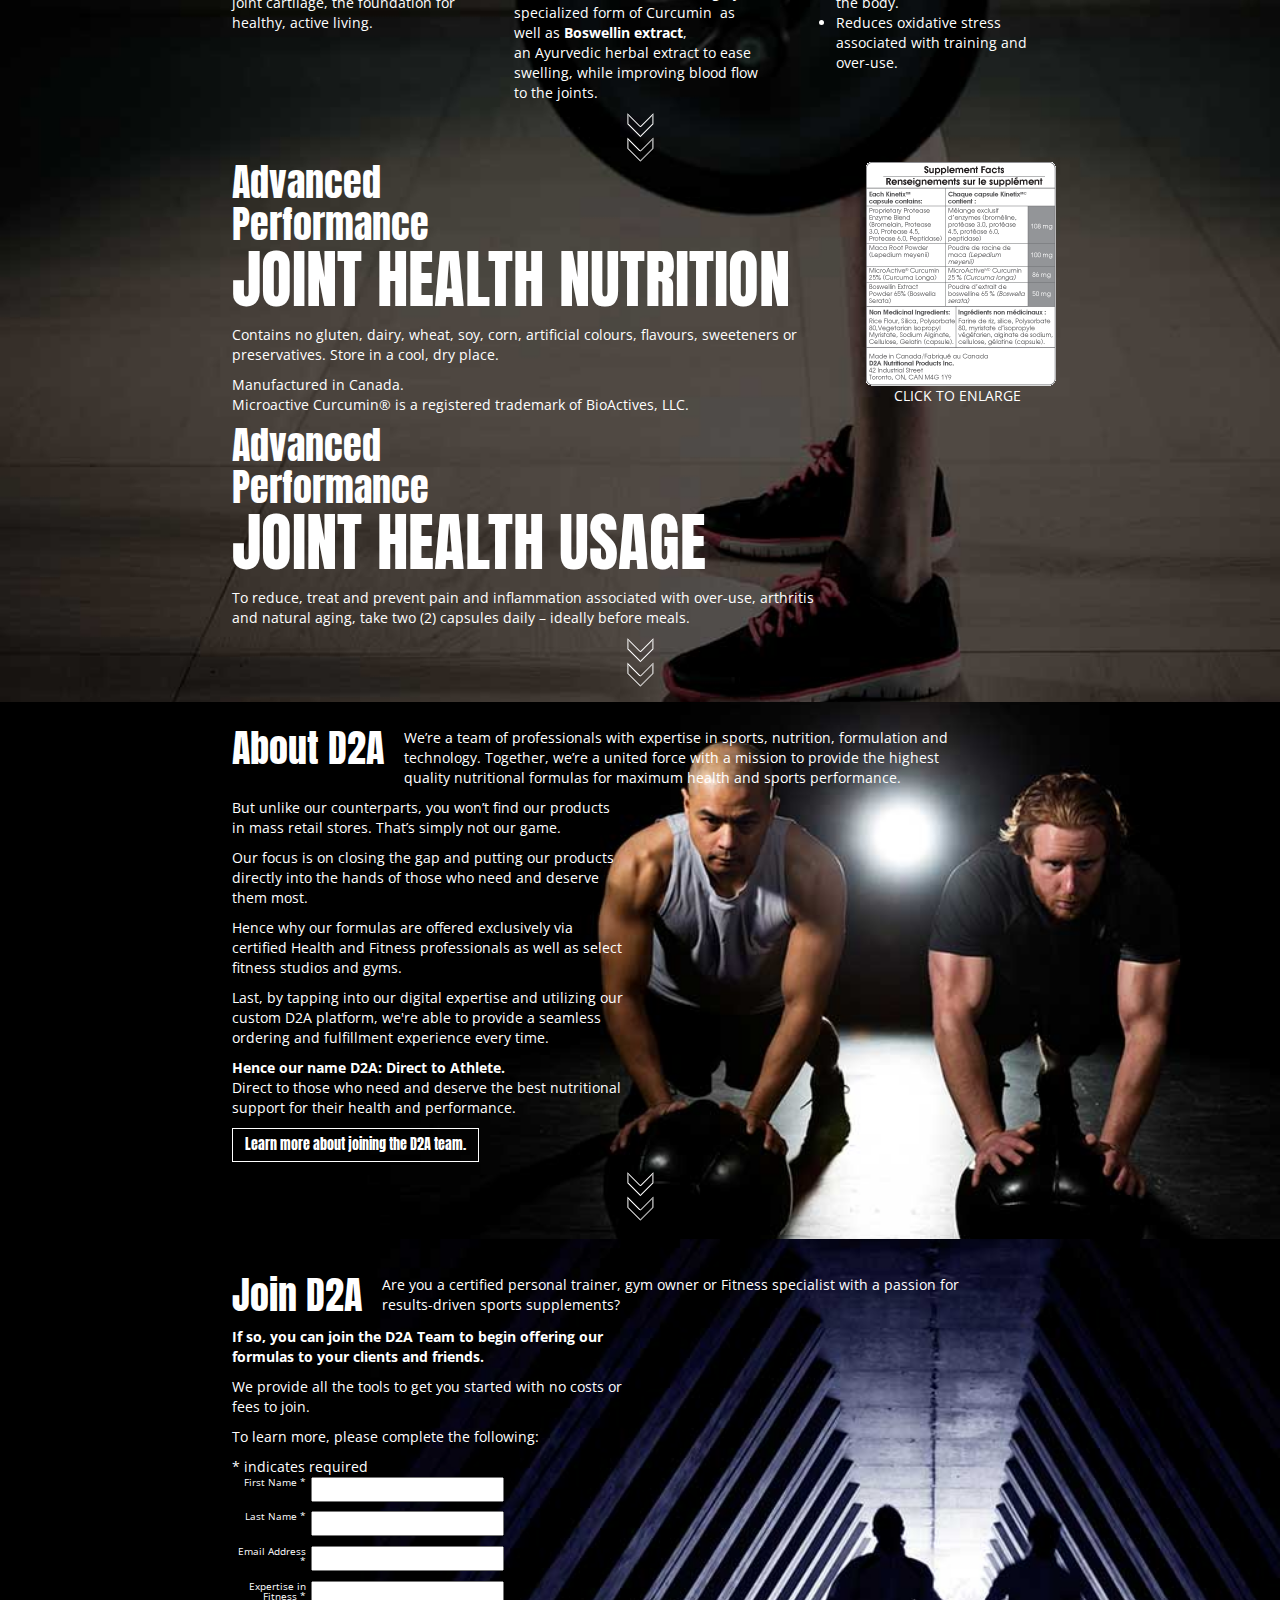
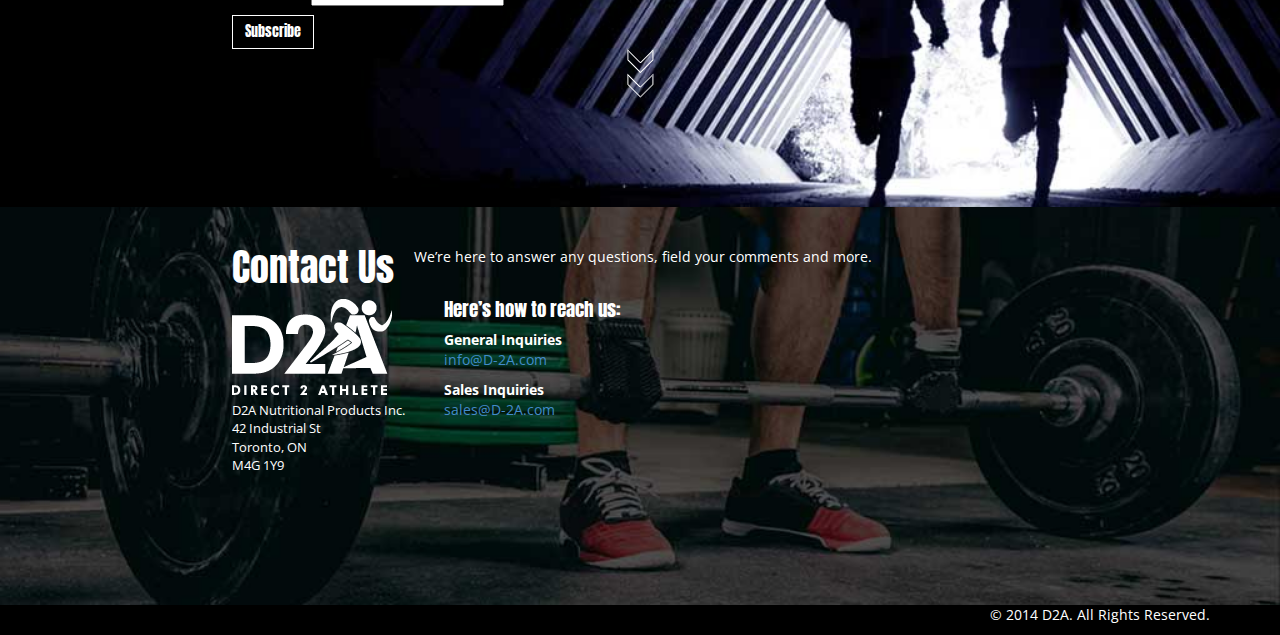
==== commit 578d5400: "Updated address. Fixed subscribe forms." ====
--- a/home-preview.html
+++ b/home-preview.html
@@ -500,7 +500,7 @@
 
           <!-- Begin MailChimp Signup Form -->
           <div id="mc_embed_signup">
-            <form action="http://d-2a.us3.list-manage.com/subscribe/post?u=15771c1be9dd09bf01af1478f&amp;id=9b94d8b9bb" method="post" id="mc-embedded-subscribe-form" name="mc-embedded-subscribe-form" class="validate" target="_blank" novalidate>
+            <form action="http://d-2a.us3.list-manage.com/subscribe/post?u=15771c1be9dd09bf01af1478f&amp;id=9b94d8b9bb" method="post" id="mc-embedded-subscribe-form-trainers" name="mc-embedded-subscribe-form-trainers" class="validate" target="_blank" novalidate>
               <div class="indicates-required"><span class="asterisk">*</span> indicates required</div>
               <div class="mc-field-group">
                 <label for="mce-FNAME">First Name  <span class="asterisk">*</span> </label>
@@ -548,7 +548,7 @@
         <div class="col-md-3">
           <img src="images/d2a-logo-white.png" alt="D2A | Direct 2 Athlete">
           <address>
-            D2A Nutritional Products Inc<br>
+            D2A Nutritional Products Inc.<br>
             42 Industrial St<br>
             Toronto, ON<br>
             M4G 1Y9
@@ -556,8 +556,8 @@
         </div>
         <div class="col-md-6">
           <h4>Here’s how to reach us:</h4>
-          <p><em>General Inquiries</em><br>info@D-2A.com</p>
-          <p><em>Sales Inquiries</em><br>sales@D-2A.com</p>
+          <p><em>General Inquiries</em><br><a href="mailto:info@d-2a.com">info@D-2A.com</a></p>
+          <p><em>Sales Inquiries</em><br><a href="mailto:sales@d-2a.com">sales@D-2A.com</a></p>
         </div>
       </div>
     </div>
@@ -572,7 +572,7 @@
 <div class="modal fade" id="d2anewsignup" tabindex="-1" role="dialog" aria-labelledby="d2anewsignuplabel" aria-hidden="true">
   <div class="modal-dialog">
     <div class="modal-content">
-      <form action="http://d-2a.us3.list-manage1.com/subscribe/post?u=15771c1be9dd09bf01af1478f&amp;id=2df5c8ab67" method="post" id="mc-embedded-subscribe-form" name="mc-embedded-subscribe-form" class="validate" target="_blank" novalidate>
+      <form action="http://d-2a.us3.list-manage.com/subscribe/post?u=15771c1be9dd09bf01af1478f&amp;id=2df5c8ab67" method="post" id="mc-embedded-subscribe-form-news" name="mc-embedded-subscribe-form-news" class="validate" target="_blank" novalidate>
         <div class="modal-header">
           <button type="button" class="close" data-dismiss="modal" aria-hidden="true">&times;</button>
           <h4 class="modal-title" id="d2anewsignuplabel">Sign-up for D2A News</h4>
--- a/stylesheets/home.css
+++ b/stylesheets/home.css
@@ -810,11 +810,20 @@
 }
 
 @media all and (width:768px) {
-  header,
-  main,
-  section {
+  header, main, section {
     max-width: 768px;
     overflow: hidden;
+  }
+
+  .navbar-default ul.navbar-nav.pages>li>a {
+    font-size: 14px;
+    margin-top: 78px;
+  }
+
+  .navbar-default nav.navbar-collapse {
+    width: 560px;
+    top: 0px;
+    right: 0px;
   }
 }
 
